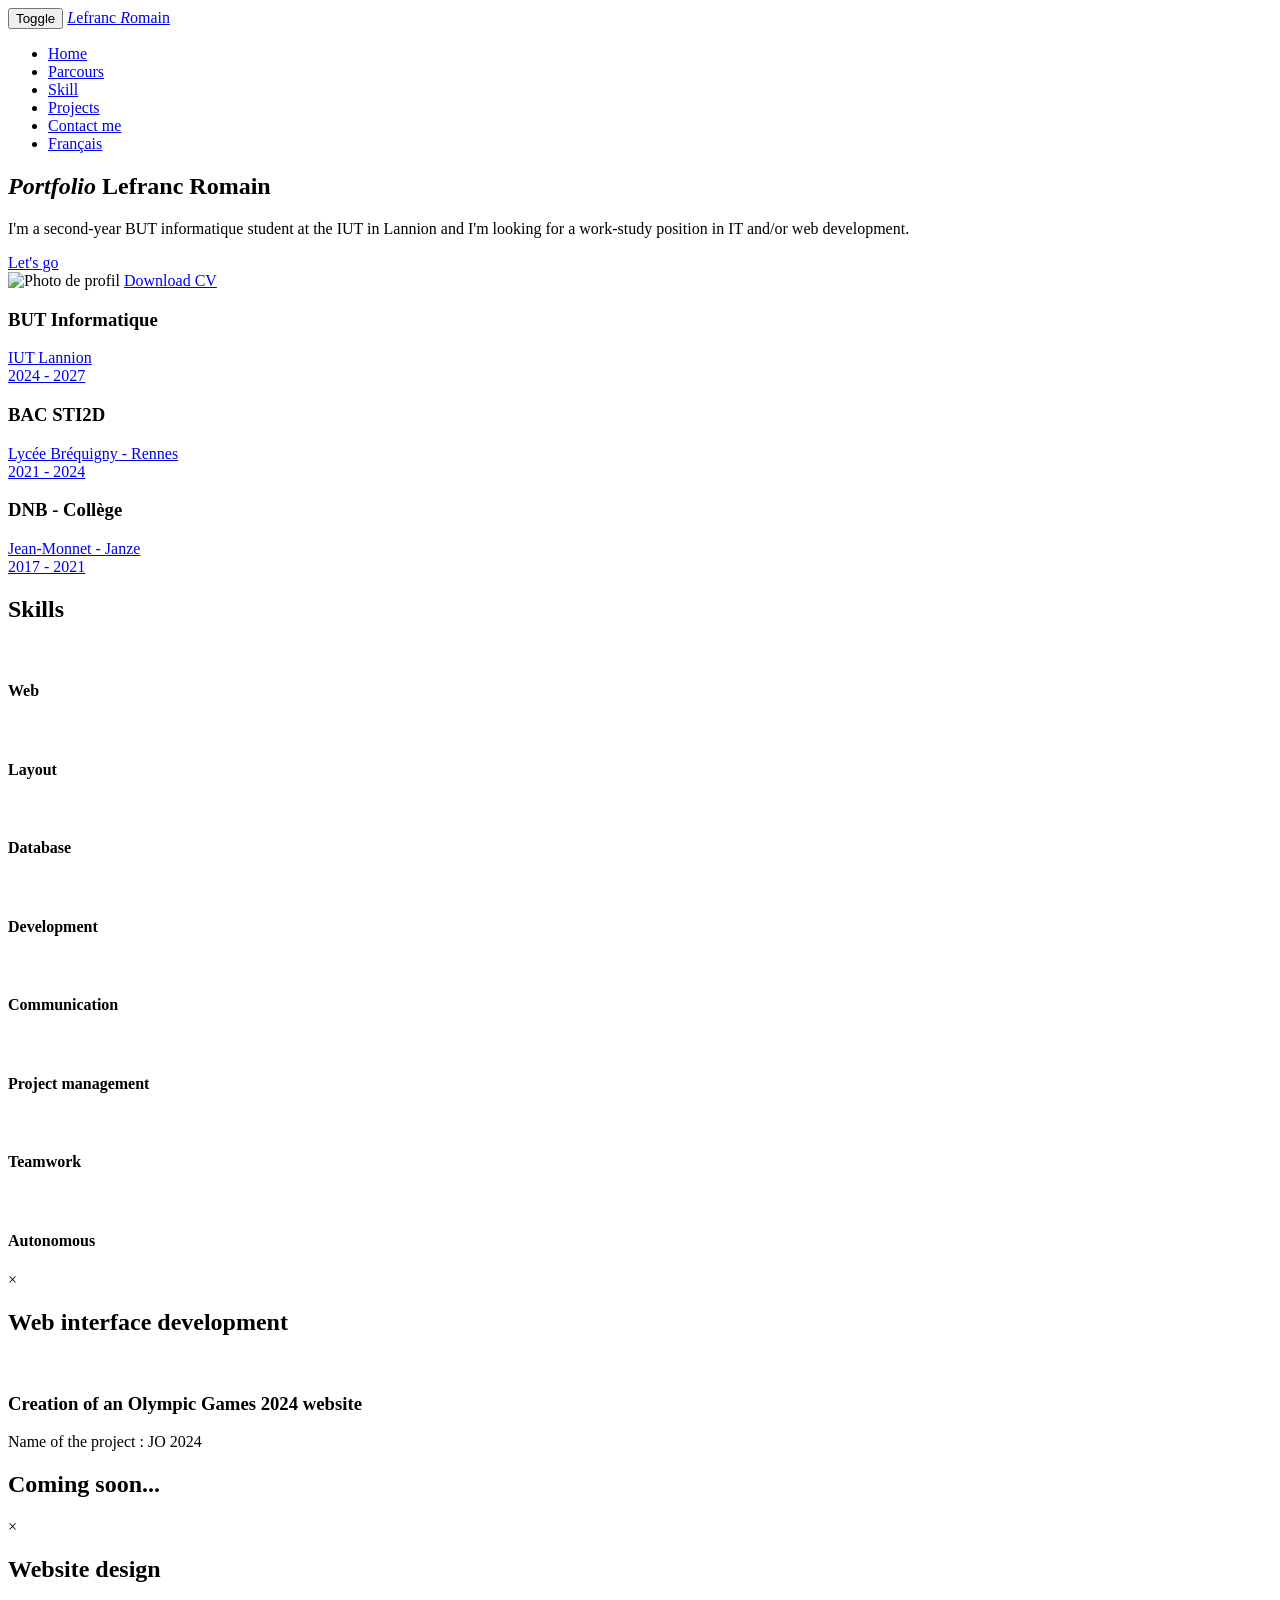
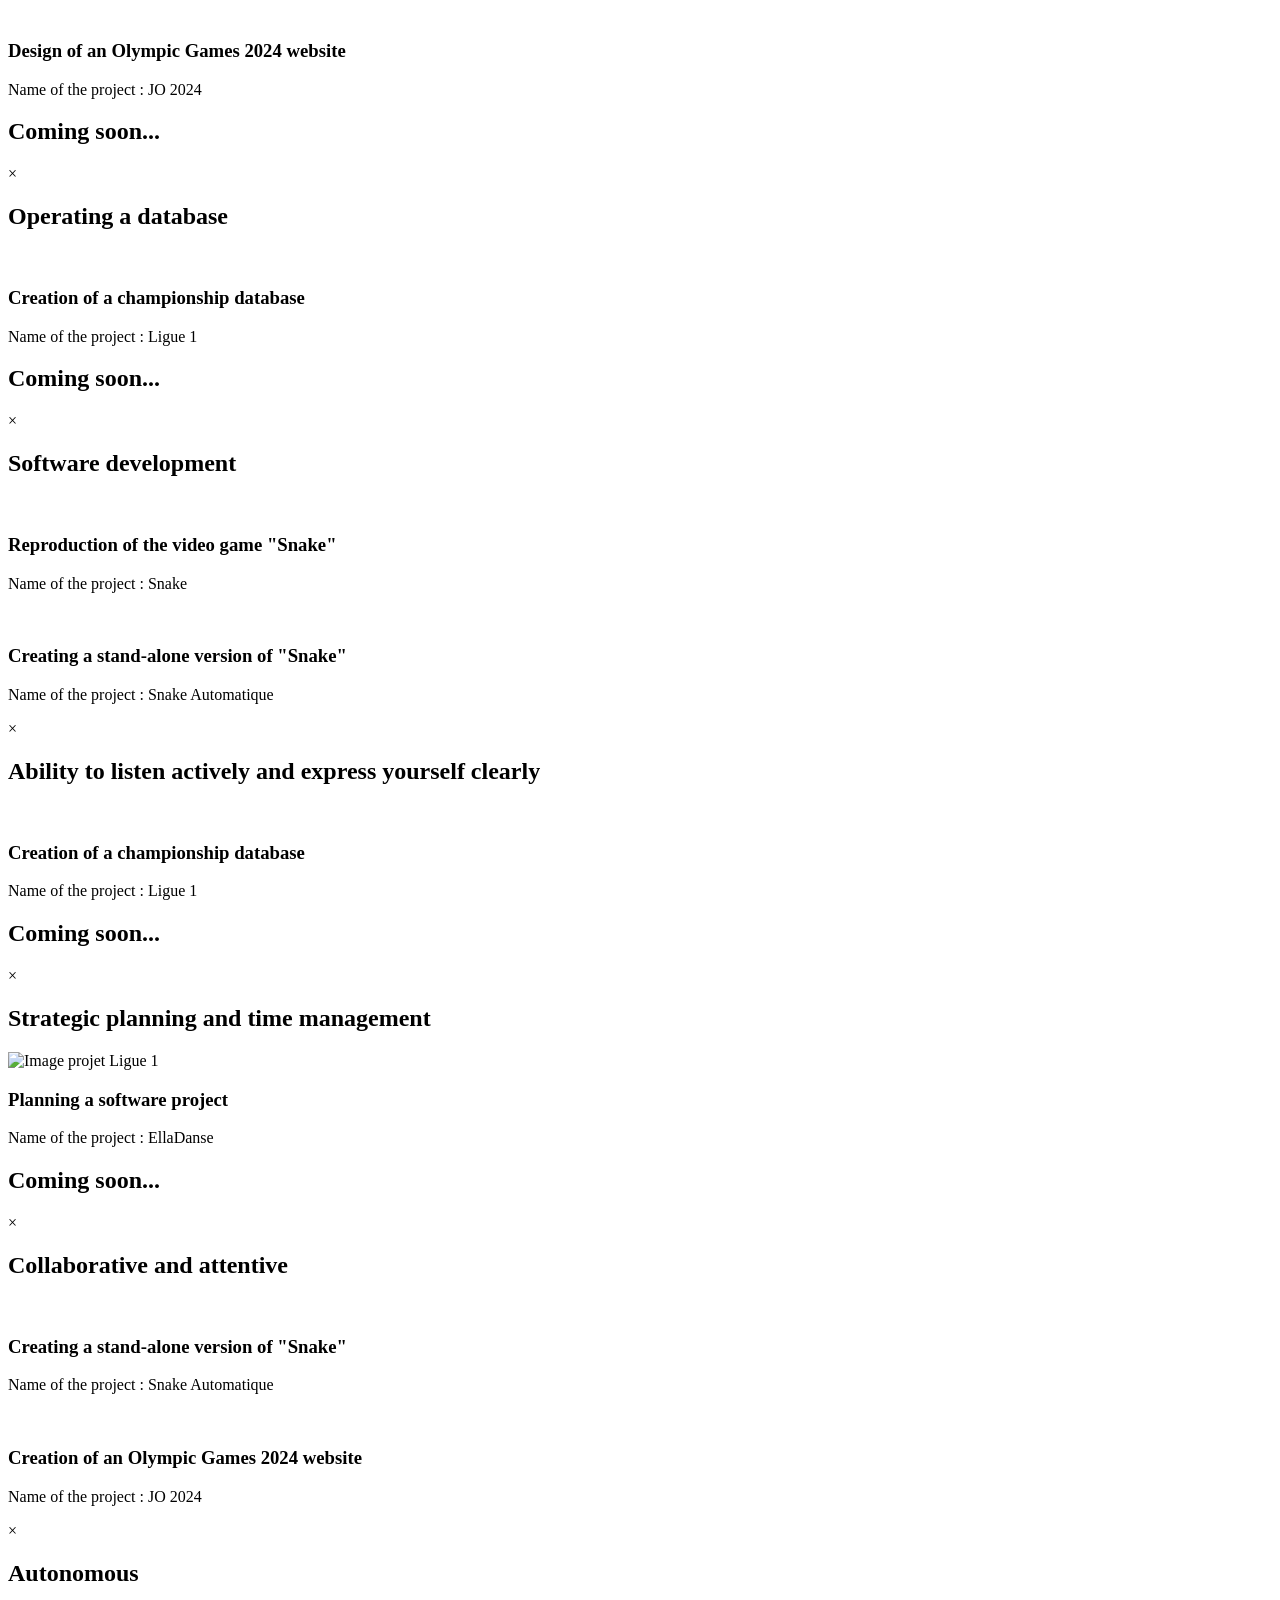
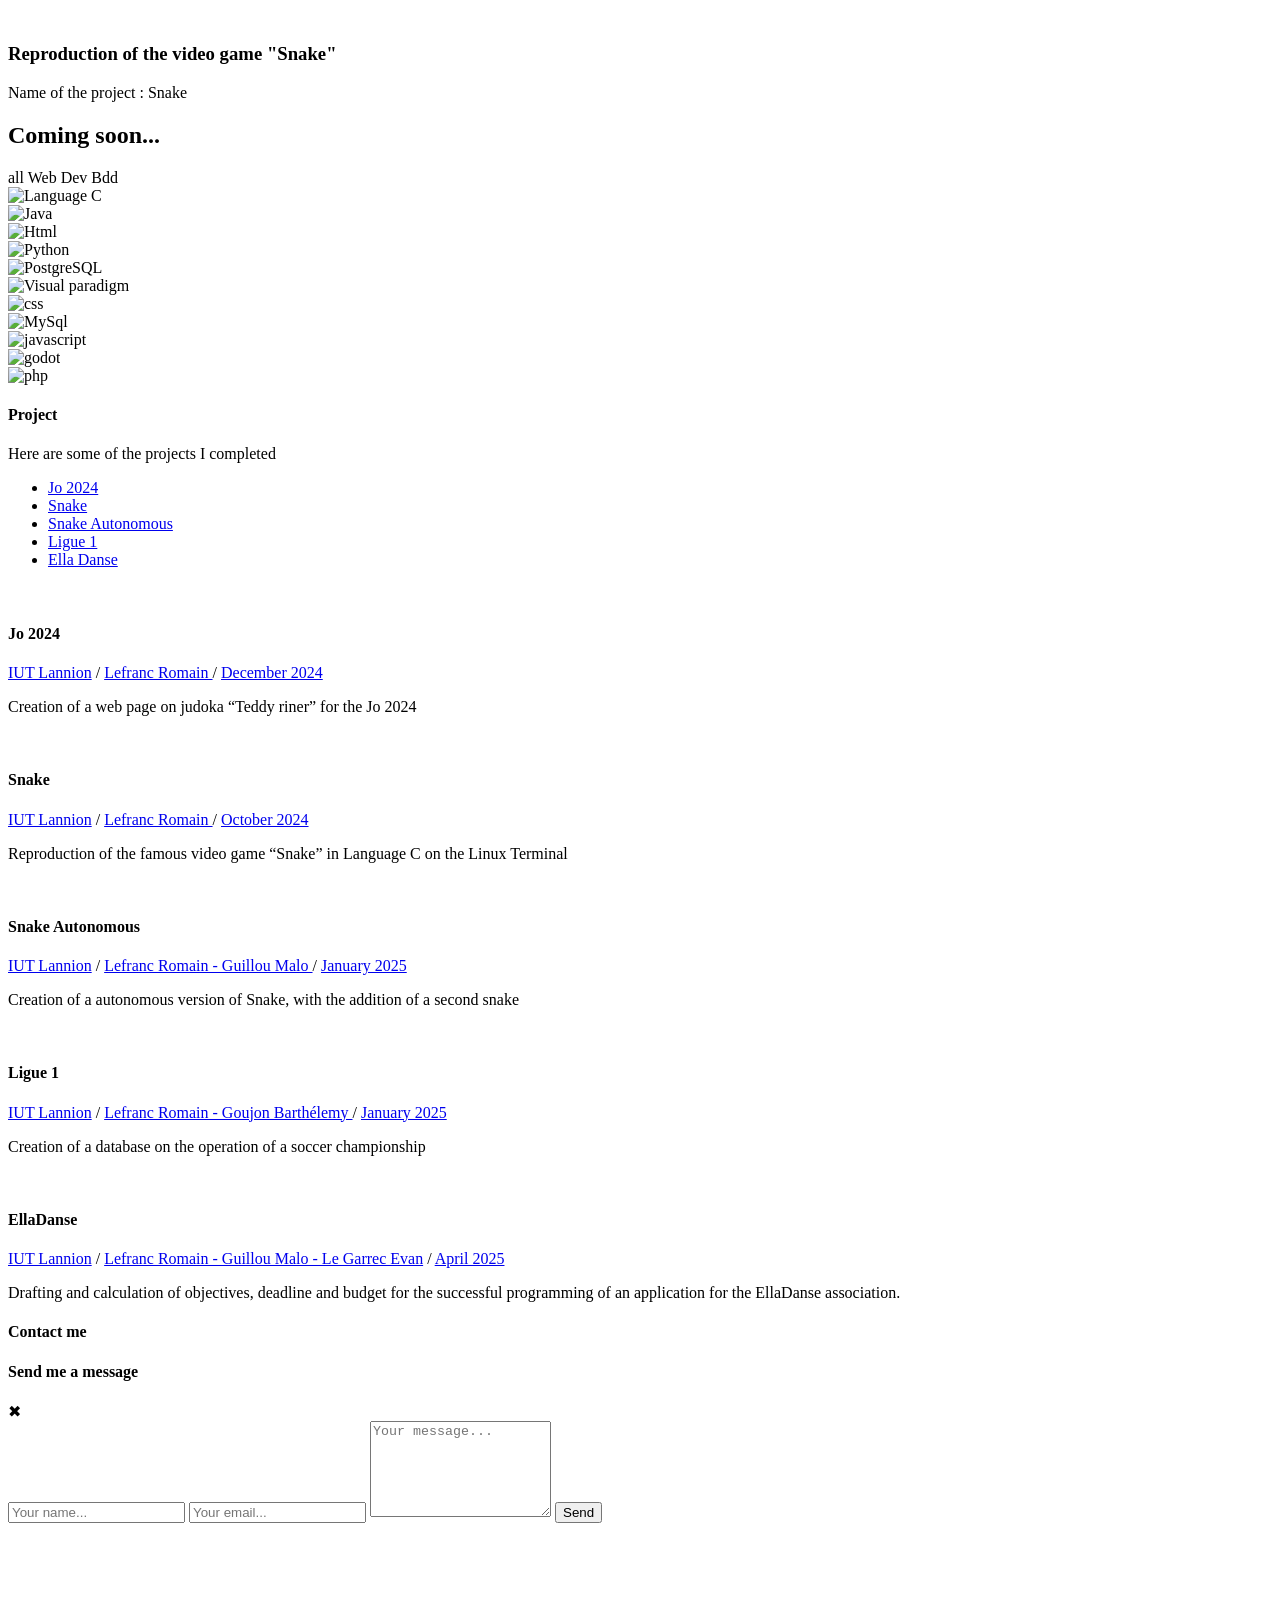
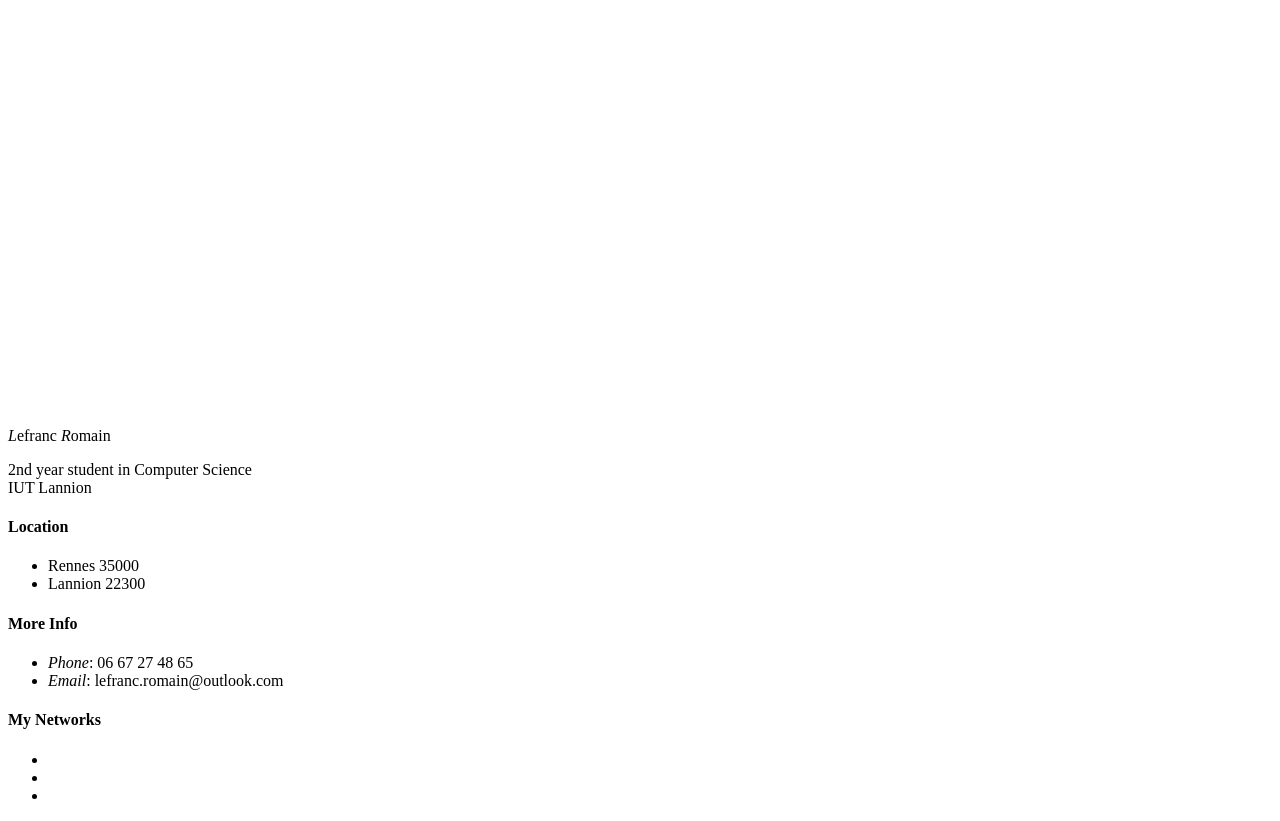
==== index_en.html @ ebb37022 "Add files via upload" ====
<!DOCTYPE html>
<html>
    <head>
        <meta charset="utf-8">
        <meta http-equiv="X-UA-Compatible" content="IE=edge,chrome=1">
        <title>Lefranc Romain</title>
        <meta name="description" content="Portfolio">
        <meta name="viewport" content="width=device-width, initial-scale=1">
        
        <link href="https://fonts.googleapis.com/css?family=Open+Sans:300,400,600,700,800" rel="stylesheet">
        <link href="https://fonts.googleapis.com/css?family=Roboto:100,300,400,500,700,900" rel="stylesheet">
        
        <link rel="apple-touch-icon" href="apple-touch-icon.png">

        <link rel="stylesheet" href="css/bootstrap.min.css">
        <link rel="stylesheet" href="css/bootstrap-theme.min.css">
        <link rel="stylesheet" href="css/fontAwesome.css">
        <link rel="stylesheet" href="css/hero-slider.css">
        <link rel="stylesheet" href="css/owl-carousel.css">
        <link rel="stylesheet" href="css/templatemo-style.css">
        <link rel="stylesheet" href="css/lightbox.css">

        <script src="js/vendor/modernizr-2.8.3-respond-1.4.2.min.js"></script>
    </head>
<body>
    <header>
        <div class="header">
            <div class="container">
                <nav class="navbar navbar-inverse" role="navigation">
                    <div class="navbar-header">
                        <button type="button" id="nav-toggle" class="navbar-toggle" data-toggle="collapse" data-target="#main-nav">
                            <span class="sr-only">Toggle</span>
                            <span class="icon-bar"></span>
                            <span class="icon-bar"></span>
                            <span class="icon-bar"></span>
                        </button>
                        <a href="#" class="navbar-brand scroll-top"><em>L</em>efranc <em>R</em>omain</a>
                    </div>
                    <!--/.navbar-header-->
                    <div id="main-nav" class="collapse navbar-collapse">
                        <ul class="nav navbar-nav">
                            <li><a href="#" class="scroll-top">Home</a></li>
                            <li><a href="#" class="scroll-link" data-id="parcour">Parcours</a></li>
                            <li><a href="#" class="scroll-link" data-id="about">Skill</a></li>
                            <li><a href="#" class="scroll-link" data-id="blog">Projects</a></li>
                            <li><a href="#" class="scroll-link" data-id="contact-us">Contact me</a></li>
                            <li><a href="index.html">Français</a></li>
                        </ul>
                    </div>
                    <!--/.navbar-collapse-->
                </nav>
                <!--/.navbar-->
            </div>
            <!--/.container-->
        </div>
        
    </header>
    <main>
        <div class="parallax-content baner-content" id="home">
            <div class="container">
                <div class="text-content">
                    <h2><em>Portfolio</em><span> Lefranc</span> Romain</h2>
                    <p>I'm a second-year BUT informatique student at the IUT in Lannion and I'm looking for a work-study position in IT and/or web development.</p>
                    <div class="primary-button">
                        <a href="#" class="scroll-link" data-id="parcour">Let's go</a>
                    </div>
                </div>
            </div>
        </div>

        <div class="parallax-content ton-content" id="parcour">
            <div class="container">
                <div class="col-md-4 text-end profile-box">
                    <img src="img/0.jpg" alt="Photo de profil">
                    <a href="/img/CV_2025-10-22_Romain_Lefranc.pdf" class="btn btn-primary mt-2" download>Download CV</a>
                </div>
                <div class="col-md-8">
                    <section class="design-section">
                        <div class="timeline">
                            <div class="timeline-empty">
                            </div>
                            <div class="timeline-middle">
                                <div class="timeline-circle"></div>
                            </div>
                            <div class="timeline-component timeline-content">
                                <h3>BUT Informatique</h3>
                                <a href="https://iut-lannion.univ-rennes.fr/">IUT Lannion <br> 2024 - 2027</a>
                            </div>
                            <div class="timeline-component timeline-content">
                                    <h3>BAC STI2D</h3>
                                    <a href="https://lycee-brequigny.fr/">Lycée Bréquigny - Rennes 
                                    <br> 2021 - 2024</a>
                            </div>
                            <div class="timeline-middle">
                                <div class="timeline-circle"></div>
                            </div>
                            <div class="timeline-empty">
                            </div>

                            <div class="timeline-empty">
                            </div>

                            <div class="timeline-middle">
                                <div class="timeline-circle"></div>
                            </div>
                            <div class=" timeline-component timeline-content">
                                <h3>DNB - Collège</h3>
                                <a href="https://www.collegejeanmonnet-janze.ac-rennes.fr/">Jean-Monnet - Janze 
                                <br> 2017 - 2021</a>
                            </div>
                        </div> 
                    </section>
                </div>
            </div>
        </div>

        <section id="about" class="page-section">
            <div class="container">
                <h1>Skills</h1>
                <div class="row">
                    <div class="col-md-3 col-sm-6 col-xs-12">
                        <div class="service-item">
                            <div class="icon" onclick="openOverlay('comp1')">
                                <img src="/img/web.png" alt="">
                            </div>
                            <h4>Web</h4>
                        </div>
                    </div>
                    <div class="col-md-3 col-sm-6 col-xs-12">
                        <div class="service-item">
                            <div class="icon" onclick="openOverlay('comp2')">
                                <img src="img/model.png" alt="" width="auto" height="60px">
                            </div>
                            <h4>Layout</h4>
                        </div>
                    </div>
                    <div class="col-md-3 col-sm-6 col-xs-12">
                        <div class="service-item">
                            <div class="icon" onclick="openOverlay('comp3')">
                                <img src="img/database.png" alt="" width="auto" height="60px">
                            </div>
                            <h4>Database</h4>
                        </div>
                    </div>
                    <div class="col-md-3 col-sm-6 col-xs-12">
                        <div class="service-item">
                            <div class="icon" onclick="openOverlay('comp4')">
                                <img src="img/coding.png" alt="" width="auto" height="60px">
                            </div>
                            <h4>Development</h4>                       
                        </div>
                    </div>
                    <div class="col-md-3 col-sm-6 col-xs-12">
                        <div class="service-item">
                            <div class="icon" onclick="openOverlay('comp5')">
                                <img src="img/communiations.png" alt="" width="auto" height="60px">
                            </div>
                            <h4>Communication</h4>
                        </div>
                    </div>
                    <div class="col-md-3 col-sm-6 col-xs-12">
                        <div class="service-item">
                            <div class="icon" onclick="openOverlay('comp6')">
                                <img src="img/project-management.png" alt="" width="auto" height="60px">
                            </div>
                            <h4>Project management</h4>
                        </div>
                    </div>
                    <div class="col-md-3 col-sm-6 col-xs-12">
                        <div class="service-item">
                            <div class="icon" onclick="openOverlay('comp7')">
                                <img src="img/teamwork.png" alt="" width="auto" height="60px">
                            </div>
                            <h4>Teamwork</h4>
                        </div>
                    </div>
                    <div class="col-md-3 col-sm-6 col-xs-12">
                        <div class="service-item">
                            <div class="icon" onclick="openOverlay('comp8')">
                                <img src="img/autonomy.png" alt="" width="auto" height="60px">
                            </div>
                            <h4>Autonomous</h4>
                        </div>
                    </div>
                </div>
            </div>

            <!-- Overlay pour la  compétance 1 -->
            <div class="overlay" id="overlay-comp1">
                <div class="overlay-content">
                    <span class="close-btn" onclick="closeOverlay('comp1')">&times;</span>
                    <h2> Web interface development</h2>
                    <div class="comp-cards">
                        <div class="comp-card-projet">
                            <a href="https://Romainlfr.github.io">
                                <img src="img/jo.jpg" class="img_projet" alt="">
                            </a>
                            <div class="projet-content">
                                <h3>Creation of an Olympic Games 2024 website</h3>
                                <p>Name of the project : JO 2024</p>
                            </div>
                        </div>

                        <div class="comp-card-projet">
                            <h2>Coming soon...</h2>
                        </div>
                    </div>
                </div>
            </div>

            <!-- Overlay pour la  compétance 2 -->
            <div class="overlay" id="overlay-comp2">
                <div class="overlay-content">
                    <span class="close-btn" onclick="closeOverlay('comp2')">&times;</span>
                    <h2> Website design</h2>
                    <div class="comp-cards">
                        <div class="comp-card-projet">
                            <a href="https://Romainlfr.github.io">
                                <img src="img/jo.jpg" class="img_projet" alt="">
                            </a>
                            <div class="projet-content">
                                <h3>Design of an Olympic Games 2024 website</h3>
                                <p>Name of the project : JO 2024</p>
                            </div>
                        </div>
                        <div class="comp-card-projet">
                            <h2>Coming soon...</h2>
                        </div>
                    </div>
                </div>
            </div>

            <!-- Overlay pour la  compétance 3 -->
            <div class="overlay" id="overlay-comp3">
                <div class="overlay-content">
                    <span class="close-btn" onclick="closeOverlay('comp3')">&times;</span>
                    <h2> Operating a database</h2>
                    <div class="comp-cards">
                        <div class="comp-card-projet">
                            <a href="https://docs.google.com/document/d/1BQEt5dt-nfdzQMypcBzN3UM1h3aDM76-HFcHTdTfLeo/edit?usp=sharing">
                                <img src="img/Ligue_1.webp" class="img_projet" alt="">
                            </a>
                            <div class="projet-content">
                                <h3>Creation of a championship database</h3>
                                <p>Name of the project : Ligue 1</p>
                            </div>
                        </div>
                        <div class="comp-card-projet">
                            <h2>Coming soon...</h2>
                        </div>
                    </div>
                </div>
            </div>

            <!-- Overlay pour la  compétance 4 -->
            <div class="overlay" id="overlay-comp4">
                <div class="overlay-content">
                    <span class="close-btn" onclick="closeOverlay('comp4')">&times;</span>
                    <h2> Software development</h2>
                    <div class="comp-cards">
                        <div class="comp-card-projet">
                            <a href="https://github.com/Romain-lfr/Snake">
                                <img src="img/Snake.png" class="img_projet" alt="" href="">
                            </a>
                            <div class="projet-content">
                                <h3>Reproduction of the video game "Snake"</h3>
                                <p>Name of the project : Snake</p>
                            </div>
                        </div>
                        <div class="comp-card-projet">
                            <a href="https://github.com/Romain-lfr/Snake-auto">
                                <img src="img/Snake_auto.webp" class="img_projet" alt="" href="">
                            </a>
                            <div class="projet-content">
                                <h3>Creating a stand-alone version of "Snake"</h3>
                                <p>Name of the project : Snake Automatique</p>
                            </div>
                        </div>
                    </div>
                </div>
            </div>

            <!-- Overlay pour la  compétance 5 -->
            <div class="overlay" id="overlay-comp5">
                <div class="overlay-content">
                    <span class="close-btn" onclick="closeOverlay('comp5')">&times;</span>
                    <h2> Ability to listen actively and express yourself clearly</h2>
                    <div class="comp-cards">
                        <div class="comp-card-projet">
                            <a href="https://docs.google.com/document/d/1BQEt5dt-nfdzQMypcBzN3UM1h3aDM76-HFcHTdTfLeo/edit?usp=sharing">
                                <img src="img/Ligue_1.webp" class="img_projet" alt="">
                            </a>
                            <div class="projet-content">
                                <h3>Creation of a championship database</h3>
                                <p>Name of the project : Ligue 1</p>
                            </div>
                        </div>
                        <div class="comp-card-projet">
                            <h2>Coming soon...</h2>
                        </div>
                    </div>
                </div>
            </div>

            <!-- Overlay pour la  compétance 6 -->
            <div class="overlay" id="overlay-comp6">
                <div class="overlay-content">
                    <span class="close-btn" onclick="closeOverlay('comp6')">&times;</span>
                    <h2> Strategic planning and time management</h2>
                    <div class="comp-cards">
                        <div class="comp-card-projet">
                            <a>
                                <img src="./img/danse.png" class="img_projet" alt="Image projet Ligue 1">
                            </a>
                            <div class="projet-content">
                                <h3>Planning a software project</h3>
                                <p>Name of the project : EllaDanse</p>
                            </div>
                        </div>
                        <div class="comp-card-projet">
                            <h2>Coming soon...</h2>
                        </div>
                    </div>
                </div>
            </div>

            <!-- Overlay pour la  compétance 7 -->
            <div class="overlay" id="overlay-comp7">
                <div class="overlay-content">
                    <span class="close-btn" onclick="closeOverlay('comp7')">&times;</span>
                    <h2> Collaborative and attentive</h2>
                    <div class="comp-cards">
                        <div class="comp-card-projet">
                            <a href="https://github.com/Romain-lfr/Snake-auto">
                                <img src="img/Snake_auto.webp" class="img_projet" alt="" href="">
                            </a>
                            <div class="projet-content">
                                <h3>Creating a stand-alone version of "Snake"</h3>
                                <p>Name of the project : Snake Automatique</p>
                            </div>
                        </div>
                        <div class="comp-card-projet">
                            <a href="https://Romainlfr.github.io">
                                <img src="img/jo.jpg" class="img_projet" alt="">
                            </a>
                            <div class="projet-content">
                                <h3>Creation of an Olympic Games 2024 website</h3>
                                <p>Name of the project : JO 2024</p>
                            </div>
                        </div>
                    </div>
                </div>
            </div>

            <!-- Overlay pour la  compétance 8 -->
            <div class="overlay" id="overlay-comp8">
                <div class="overlay-content">
                    <span class="close-btn" onclick="closeOverlay('comp8')">&times;</span>
                    <h2> Autonomous</h2>
                    <div class="comp-cards">
                        <div class="comp-card-projet">
                            <a href="https://github.com/Romain-lfr/Snake">
                                <img src="img/Snake.png" class="img_projet" alt="" href="">
                            </a>
                            <div class="projet-content">
                                <h3>Reproduction of the video game "Snake"</h3>
                                <p>Name of the project : Snake</p>
                            </div>
                        </div>
                        <div class="comp-card-projet">
                            <h2>Coming soon...</h2>
                        </div>
                    </div>
                </div>
            </div>

        </section>

        <section id="about" class="gallery">
            <div class="container">
                <div class="row">
                    <div class="gallery-filter">
                        <span class="filter-item active" data-filter="all">all</span>
                        <span class="filter-item" data-filter="web">Web</span>
                        <span class="filter-item" data-filter="dev">Dev</span>
                        <span class="filter-item" data-filter="bdd">Bdd</span>
                    </div>
                </div>
                <div class="row">
                    <div class="gallery-item dev">
                        <div class="gallery-item-inner">
                            <img src="./img/C.png" alt="Language C">
                        </div>
                    </div>
                    <div class="gallery-item dev">
                        <div class="gallery-item-inner">
                            <img src="./img/Dev.png" alt="Java">
                        </div>
                    </div>
                    <div class="gallery-item web">
                        <div class="gallery-item-inner">
                            <img src="./img/html.png" alt="Html">
                        </div>
                    </div>
                    <div class="gallery-item dev">
                        <div class="gallery-item-inner">
                            <img src="./img/Python.png" alt="Python">
                        </div>
                    </div>
                    <div class="gallery-item bdd">
                        <div class="gallery-item-inner">
                            <img src="./img/PostgreSQL.png" alt="PostgreSQL">
                        </div>
                    </div>
                    <div class="gallery-item bdd">
                        <div class="gallery-item-inner">
                            <img src="./img/VisualParadigm.png" alt="Visual paradigm">
                        </div>
                    </div>
                    <div class="gallery-item web">
                        <div class="gallery-item-inner">
                            <img src="./img/css.png" alt="css">
                        </div>
                    </div>
                    <div class="gallery-item bdd">
                        <div class="gallery-item-inner">
                            <img src="./img/Bdd.png" alt="MySql">
                        </div>
                    </div>
                    <div class="gallery-item web">
                        <div class="gallery-item-inner">
                            <img src="./img/JavaScript.png" alt="javascript">
                        </div>
                    </div>
                    <div class="gallery-item dev">
                        <div class="gallery-item-inner">
                            <img src="./img/godot.png" alt="godot">
                        </div>
                    </div>
                    <div class="gallery-item web">
                        <div class="gallery-item-inner">
                            <img src="./img/Php.png" alt="php">
                        </div>
                    </div>
                </div>
            </div>
        </section>

        <div class="tabs-content" id="blog">
            <div class="container">
                <div class="row">
                    <div class="wrapper">
                        <div class="col-md-4">
                            <div class="section-heading">
                                <h4>Project</h4>
                                <div class="line-dec"></div>
                                <p>Here are some of the projects I completed</p>
                                <ul class="tabs clearfix" data-tabgroup="first-tab-group">
                                    <li><a href="#tab1" class="active">Jo 2024</a></li>
                                    <li><a href="#tab2">Snake</a></li>
                                    <li><a href="#tab3">Snake Autonomous</a></li>
                                    <li><a href="#tab4">Ligue 1</a></li>
                                    <li><a href="#tab5">Ella Danse</a></li>
                                </ul>
                            </div>
                        </div>
                        <div class="col-md-8">
                            <section id="first-tab-group" class="tabgroup">
                                <div id="tab1">
                                    <a href="https://Romainlfr.github.io">
                                        <img src="img/jo.jpg" alt="">
                                    </a>
                                    <div class="text-content">
                                        <h4>Jo 2024</h4>
                                        <span><a href="#">IUT Lannion</a> / <a href="#"> Lefranc Romain </a> / <a href="#"> December 2024 </a></span>
                                        <p>Creation of a web page on judoka “Teddy riner” for the Jo 2024</p>
                                    </div>
                                </div>
                                <div id="tab2">
                                    <a href="https://github.com/Romain-lfr/Snake">
                                        <img src="img/Snake.png" alt="" href="">
                                    </a>
                                    <div class="text-content">
                                        <h4>Snake</h4>
                                        <span><a href="#">IUT Lannion</a> / <a href="#"> Lefranc Romain </a> / <a href="#"> October 2024 </a></span>
                                        <p>Reproduction of the famous video game “Snake” in Language C on the Linux Terminal</p>
                                    </div>
                                </div>
                                <div id="tab3">
                                    <a href="https://github.com/Romain-lfr/Snake-auto">
                                        <img src="img/Snake_auto.webp" alt="" href="">
                                    </a>
                                    <div class="text-content">
                                        <h4>Snake Autonomous</h4>
                                        <span><a href="#">IUT Lannion</a> / <a href="#">Lefranc Romain - Guillou Malo </a> / <a href="#"> January 2025 </a></span>
                                        <p>Creation of a autonomous version of Snake, with the addition of a second snake</p>
                                    </div>
                                </div>
                                <div id="tab4">
                                    <a href="https://docs.google.com/document/d/1BQEt5dt-nfdzQMypcBzN3UM1h3aDM76-HFcHTdTfLeo/edit?usp=sharing">
                                        <img src="img/Ligue_1.webp" alt="">
                                    </a>
                                    <div class="text-content">
                                        <h4>Ligue 1</h4>
                                        <span><a href="#">IUT Lannion</a> / <a href="#">Lefranc Romain - Goujon Barthélemy </a> / <a href="#"> January 2025 </a></span>
                                        <p>Creation of a database on the operation of a soccer championship</p>
                                    </div>
                                </div>
                                <div id="tab5">
                                    <img src="img/danse.png" alt="">
                                    <div class="text-content">
                                        <h4>EllaDanse</h4>
                                        <span><a href="#">IUT Lannion</a> / <a href="#">Lefranc Romain - Guillou Malo - Le Garrec Evan</a> / <a href="#"> April 2025 </a></span>
                                        <p>Drafting and calculation of objectives, deadline and budget for the successful programming of an application for the EllaDanse association.</p>
                                    </div>
                                </div>
                                <!--
                                <div id="tab5">
                                    <img src="img/Ligue_1.webp" alt="">
                                    <div class="text-content">
                                        <h4>Ligue 1</h4>
                                        <span><a href="#">IUT Lannion</a> / <a href="#">Lefranc Romain </a> / <a href="#"> Janvier 2025 </a></span>
                                        <p>Réalisation d'une base données sur le fonctionement d'un Championnat de Foot</p>
                                    </div>
                                </div>
                            -->
                            </section>
                        </div>
                    </div>
                    <!--
                    <div class="interet">
                        <div class="tabulation present" data-target="centre1"><a>Sport</a></div>
                        <div class="tabulation" data-target="centre2"><a>Music</a></div>
                        <div class="tabulation" data-target="centre3"><a>Other</a></div>
                    </div>

                    <div id="centre1" class="centre present">
                        <div class="photo">
                            <img src="./img/bad.jpg" alt="Badminton">
                            <div class="photo-title">Badminton</div>
                        </div>
                        <div class="photo">
                            <img src="./img/foot.jpg" alt="Football">
                            <div class="photo-title">Football</div>
                        </div>
                        <div class="photo">
                            <img src="./img/volley.jpg" alt="volley">
                            <div class="photo-title">Volley</div>
                        </div>
                    </div>

                    <div id="centre2" class="centre">
                        <div class="photo">
                            <img src="./img/tsew_the_kid.jpg" alt="tsew the kid">
                            <div class="photo-title">Tsew the kid</div>
                        </div>
                        <div class="photo">
                            <img src="./img/linkin_park.jpg" alt="Linkin Park">
                            <div class="photo-title">Linkin Park</div>
                        </div>
                        <div class="photo">
                            <img src="./img/luther.jpg" alt="Luther">
                            <div class="photo-title">Luther</div>
                        </div>
                    </div>

                    <div id="centre3" class="centre">
                        <div class="photo">
                            <img src="./img/dune.jpg" alt="Film">
                            <div class="photo-title">Film</div>
                        </div>
                        <div class="photo">
                            <img src="./img/jeux.jpg" alt="Video game">
                            <div class="photo-title">Video game</div>
                        </div>
                        <div class="photo">
                            <img src="./img/mixologie.jpg" alt="mixology">
                            <div class="photo-title">Mixology</div>
                        </div>
                    </div>
                -->
                </div>
            </div>
        </div>

        <div id="contact-us">
            <div class="container">
                <div class="section-heading">
                    <h4>Contact me</h4>
                    <div class="pop-button">
                        <h4>Send me a message</h4>
                    </div>
                </div>
        
                <div class="pop">
                    <span>✖</span>
                    <form id="contact" action="https://formspree.io/f/movepgbn" method="POST">
                        <input name="name" type="text" placeholder="Your name..." required>
                        <input name="email" type="email" placeholder="Your email..." required>
                        <textarea name="message" rows="6" placeholder="Your message..." required></textarea>
                        <button type="submit" class="btn">Send</button>
                    </form>
                </div>
            </div>
        </div>
        
        <div id="map">
            <iframe src="https://www.google.com/maps/embed?pb=!1m18!1m12!1m3!1d2630.2347615919416!2d-3.4543869236654805!3d48.75831297131876!2m3!1f0!2f0!3f0!3m2!1i1024!2i768!4f13.1!3m3!1m2!1s0x48122c034b5275af%3A0x355e62516b08c22f!2sIUT%20de%20Lannion%20-%20Universit%C3%A9%20de%20Rennes!5e0!3m2!1sen!2sfr!4v1746541838369!5m2!1sen!2sfr" width="100%" height="500" frameborder="0" style="border:0" allowfullscreen></iframe>
        </div>
    </main>

    <footer>
        <div class="container">
            <div class="row">
                <div class="col-md-4 col-sm-12">
                    <div class="logo">
                        <a class="logo-ft scroll-top"><em>L</em>efranc <em>R</em>omain</a>
                        <p>2nd year student in Computer Science
                       <br>IUT Lannion</p>
                    </div>
                </div>
                <div class="col-md-3 col-sm-12">
                    <div class="location">
                        <h4>Location</h4>
                        <ul>
                            <li>Rennes 35000</li>
                            <li>Lannion 22300</li>
                        </ul>
                    </div>
                </div>
                <div class="col-md-3 col-sm-12">
                    <div class="contact-info">
                        <h4>More Info</h4>
                        <ul>
                            <li><em>Phone</em>: 06 67 27 48 65</li>
                            <li><em>Email</em>: lefranc.romain@outlook.com</li>
                        </ul>
                    </div>
                </div>
                <div class="col-md-2 col-sm-15">
                    <div class="connect-us">
                        <h4>My Networks</h4>
                        <ul>
                            <li><a href="https://www.linkedin.com/in/romain-lefranc-723712354/"><i class="fa fa-linkedin"></i></a></li>
                            <li><a href="https://github.com/Romain-lfr"><i class="fa fa-github"></i></a></li>
                            <li><a href="http://https://romain-lfr.github.io"><i class="fa fa-dribbble"></i></a></li>
                        </ul>
                    </div>
                </div>
            </div>
        </div>
    </footer>

    <script src="https://ajax.googleapis.com/ajax/libs/jquery/1.11.2/jquery.min.js"></script>
    <script>window.jQuery || document.write('<script src="js/vendor/jquery-1.11.2.min.js"><\/script>')</script>

    <script src="js/vendor/bootstrap.min.js"></script>

    <script src="js/plugins.js"></script>
    <script src="js/main.js"></script>
    <script src="js/mail.js"></script>


    <script src="http://ajax.googleapis.com/ajax/libs/jquery/1.10.2/jquery.min.js" type="text/javascript"></script>
    <script type="text/javascript">

    $(document).ready(function() {
        // navigation click actions 
        $('.scroll-link').on('click', function(event){
            event.preventDefault();
            var sectionID = $(this).attr("data-id");
            scrollToID('#' + sectionID, 750);
        });
        // scroll to top action
        $('.scroll-top').on('click', function(event) {
            event.preventDefault();
            $('html, body').animate({scrollTop:0}, 'slow');         
        });
        // mobile nav toggle
        $('#nav-toggle').on('click', function (event) {
            event.preventDefault();
            $('#main-nav').toggleClass("open");
        });
    });
    // scroll function
    function scrollToID(id, speed){
        var offSet = 50;
        var targetOffset = $(id).offset().top - offSet;
        var mainNav = $('#main-nav');
        $('html,body').animate({scrollTop:targetOffset}, speed);
        if (mainNav.hasClass("open")) {
            mainNav.css("height", "1px").removeClass("in").addClass("collapse");
            mainNav.removeClass("open");
        }
    }
    if (typeof console === "undefined") {
        console = {
            log: function() { }
        };
    }

window.addEventListener("scroll", function () {
            let scrollValue = window.scrollY;

                document.querySelectorAll(".ink").forEach((stain, index) => {
                    let directionX = (index % 2 === 0 ? 1 : -1);
                    let directionY = (index % 3 === 0 ? -1 : 1);
                    let speed = (index + 1) * 0.5;

                    let moveX = scrollValue * 0.1 * directionX * speed;
                    let moveY = scrollValue * 0.15 * directionY * speed;

                    stain.style.transform = `translate(${moveX}px, ${moveY}px)`;
                });
            });

            window.addEventListener("scroll", function () {
                const header = document.querySelector("header");
                
                if (window.scrollY > 50) {
                    header.classList.add("scrolled");
                } else {
                    header.classList.remove("scrolled");
                }
            });


            function toggleRessource(card) {
                card.classList.toggle('expanded');
            }


            function openOverlay(id) {
                document.getElementById(`overlay-${id}`).style.display = 'flex';
            }

            function closeOverlay(id) {
                document.getElementById(`overlay-${id}`).style.display = 'none';
            }




            /*animation*/

            document.addEventListener("DOMContentLoaded", () => {
                const faders = document.querySelectorAll('.fade-in-section');

                const appearOptions = {
                    threshold: 0.1,
                    rootMargin: "0px 0px -50px 0px"
                };

                const appearOnScroll = new IntersectionObserver(function(entries, observer) {
                    entries.forEach(entry => {
                        if (!entry.isIntersecting) return;
                        entry.target.classList.add("is-visible");
                        observer.unobserve(entry.target);
                    });
                }, appearOptions);

                faders.forEach(fader => {
                    appearOnScroll.observe(fader);
                });
            });

            /* Centre d'interet */
            const tabs = document.querySelectorAll('.tabulation');
                const galleries = document.querySelectorAll('.centre');

                tabs.forEach(tab => {
                tab.addEventListener('click', () => {
                    tabs.forEach(t => t.classList.remove('present'));
                    tab.classList.add('present');

                    // Afficher la bonne galerie
                    const target = tab.getAttribute('data-target');
                    galleries.forEach(gallery => {
                    gallery.classList.remove('present');
                    if (gallery.id === target) {
                        gallery.classList.add('present');
                    }
                    });
                });
            });
    </script>
</body>

</html>
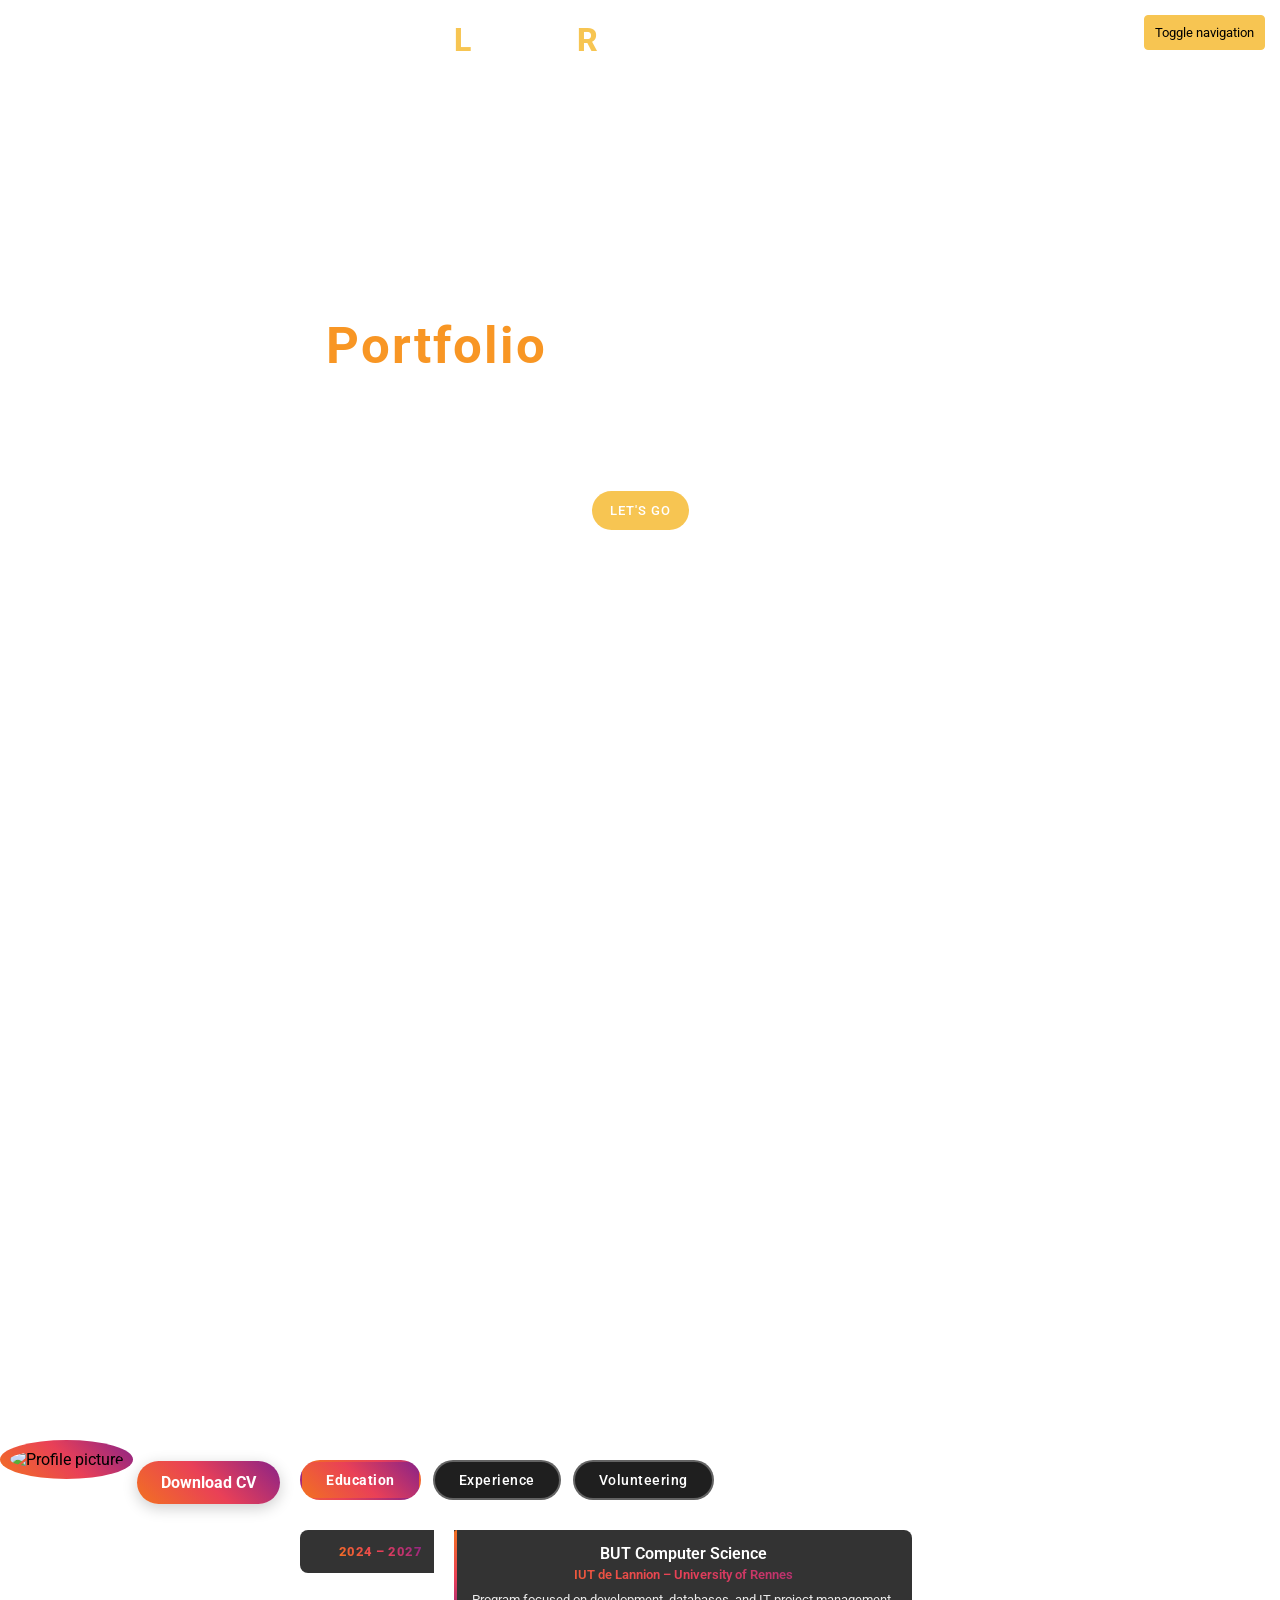
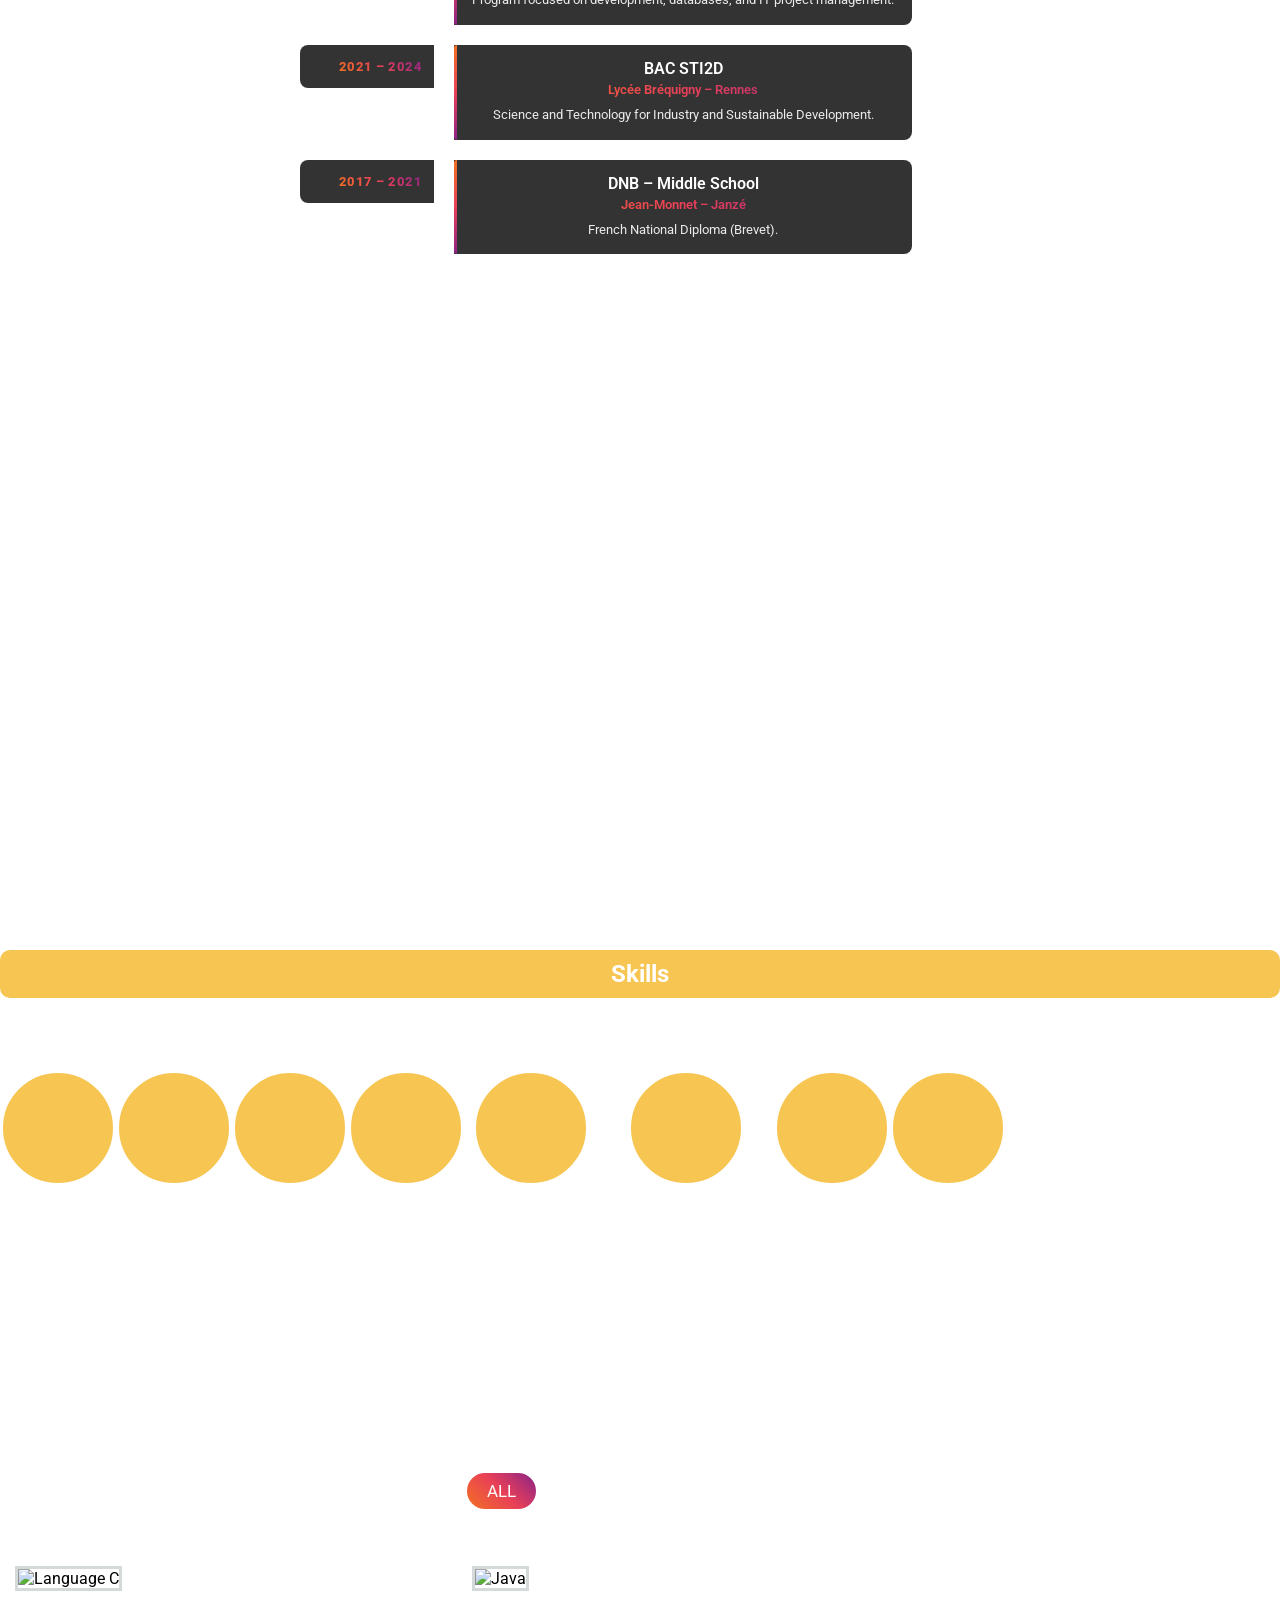
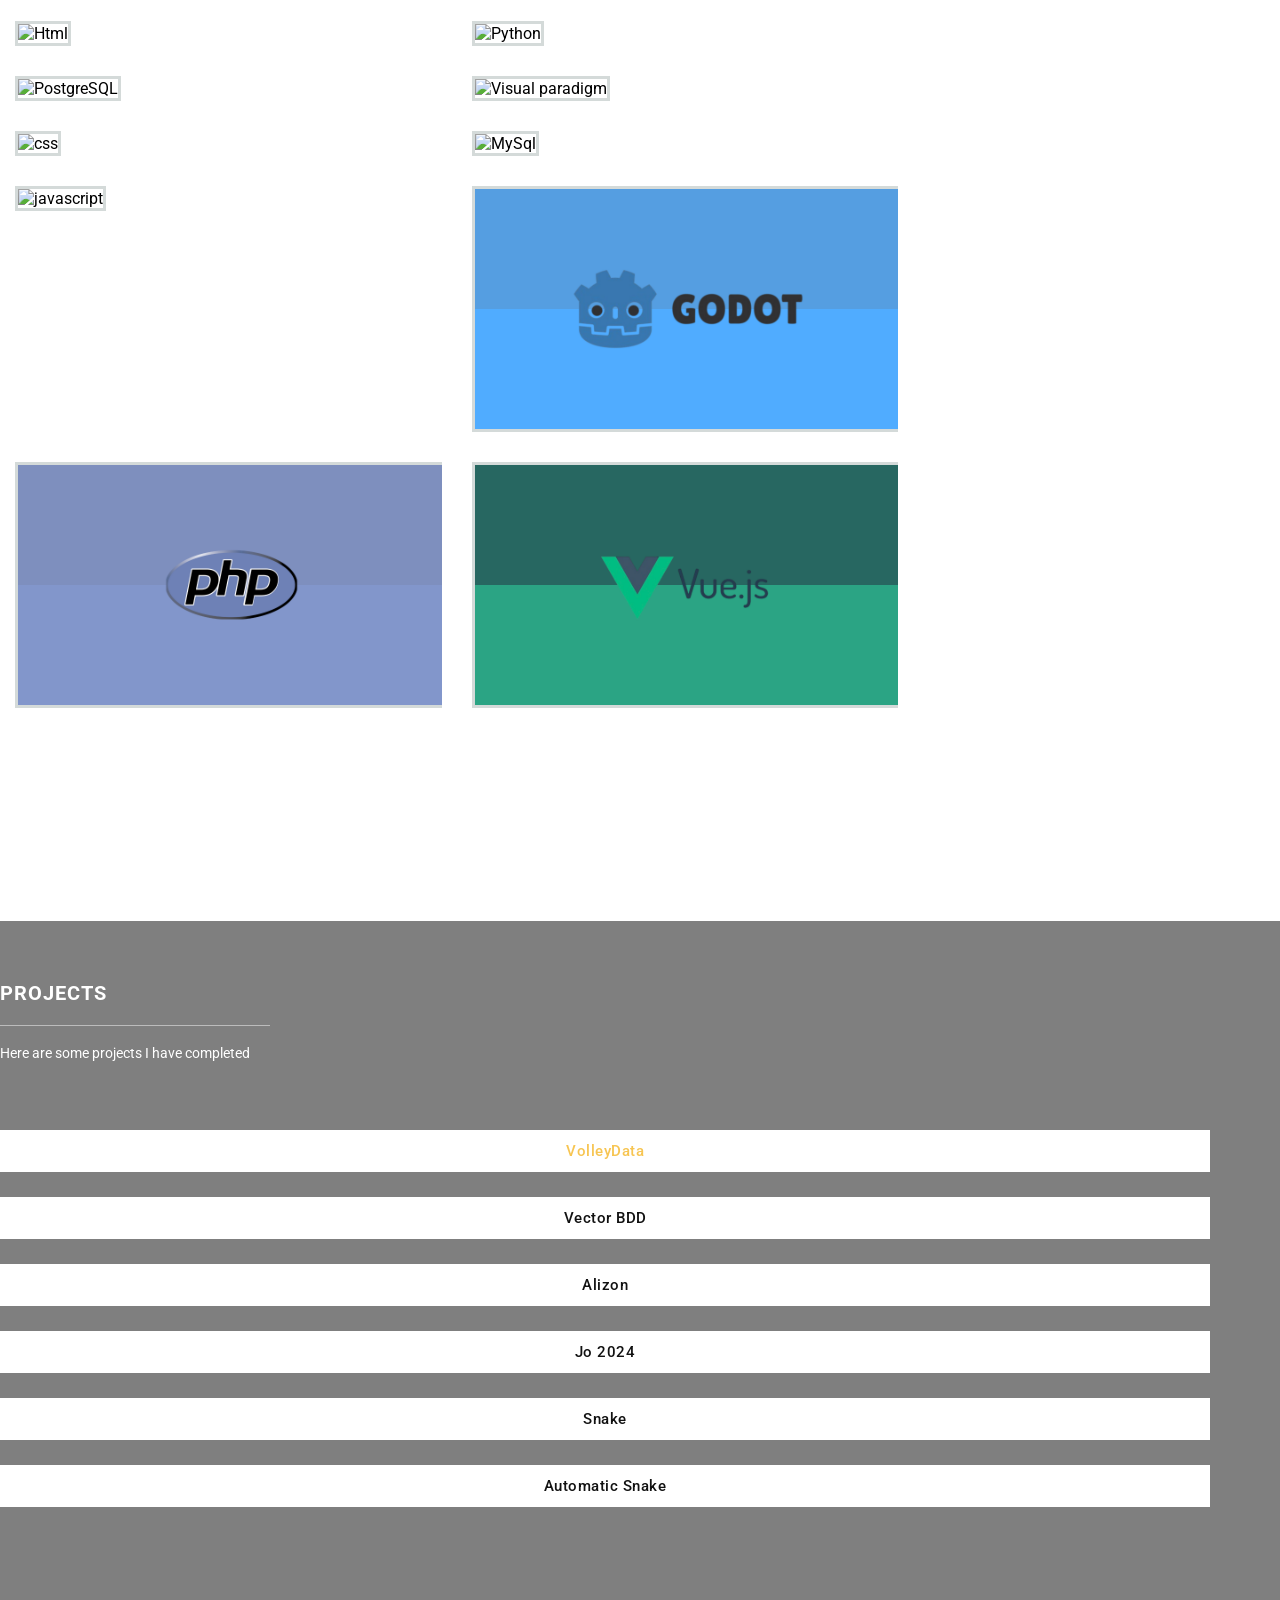
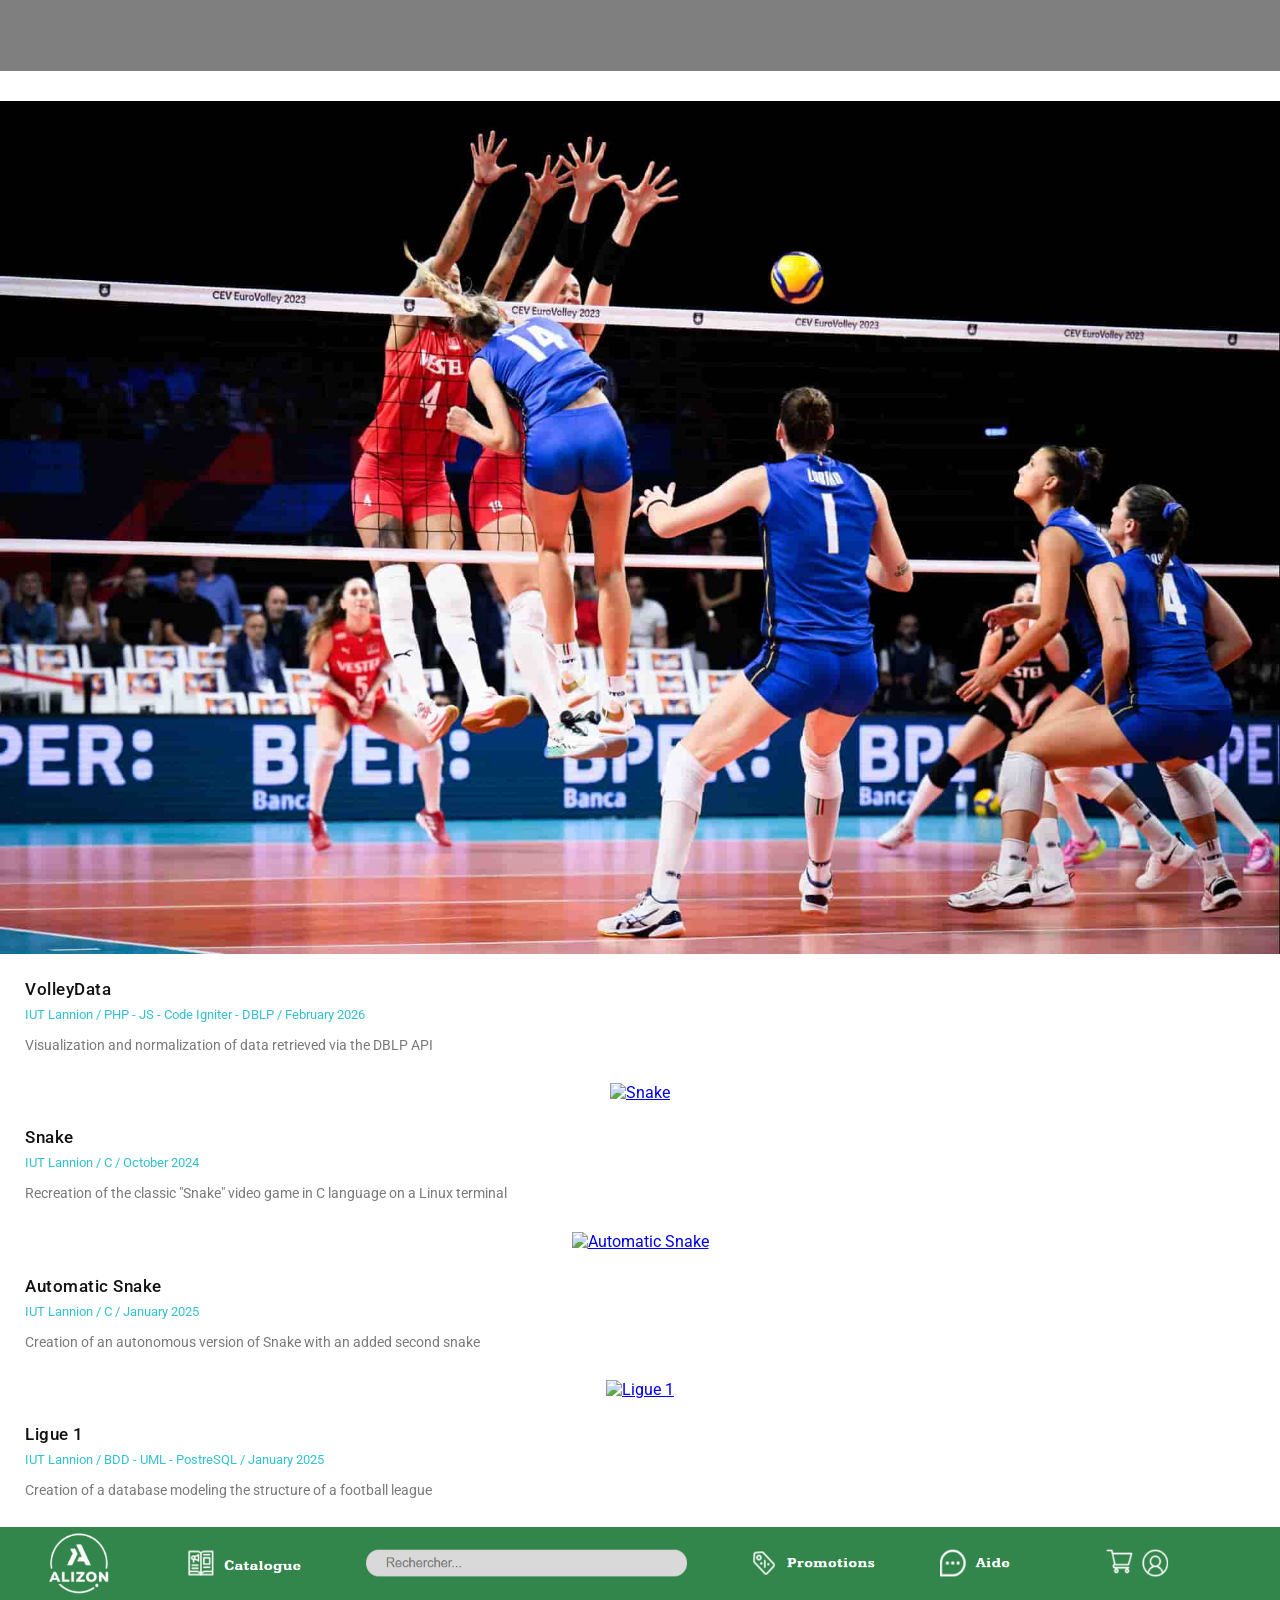
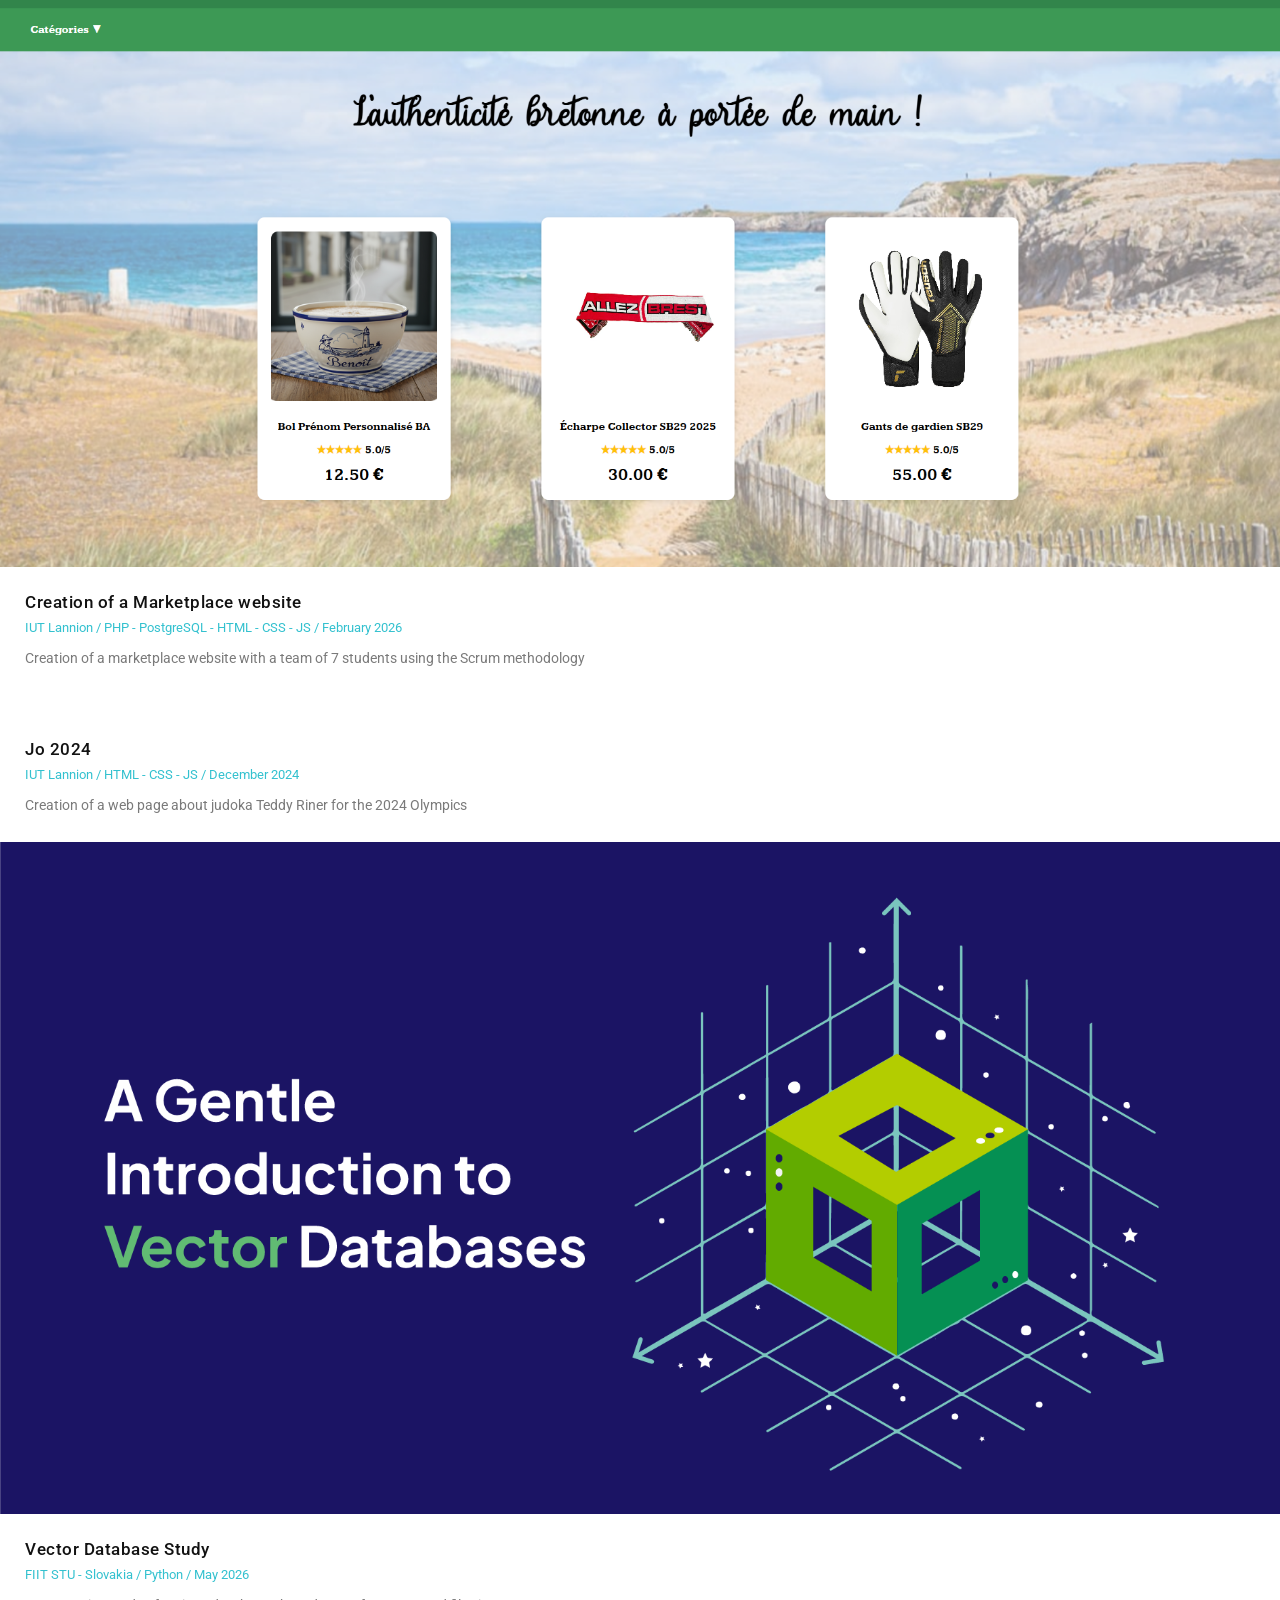
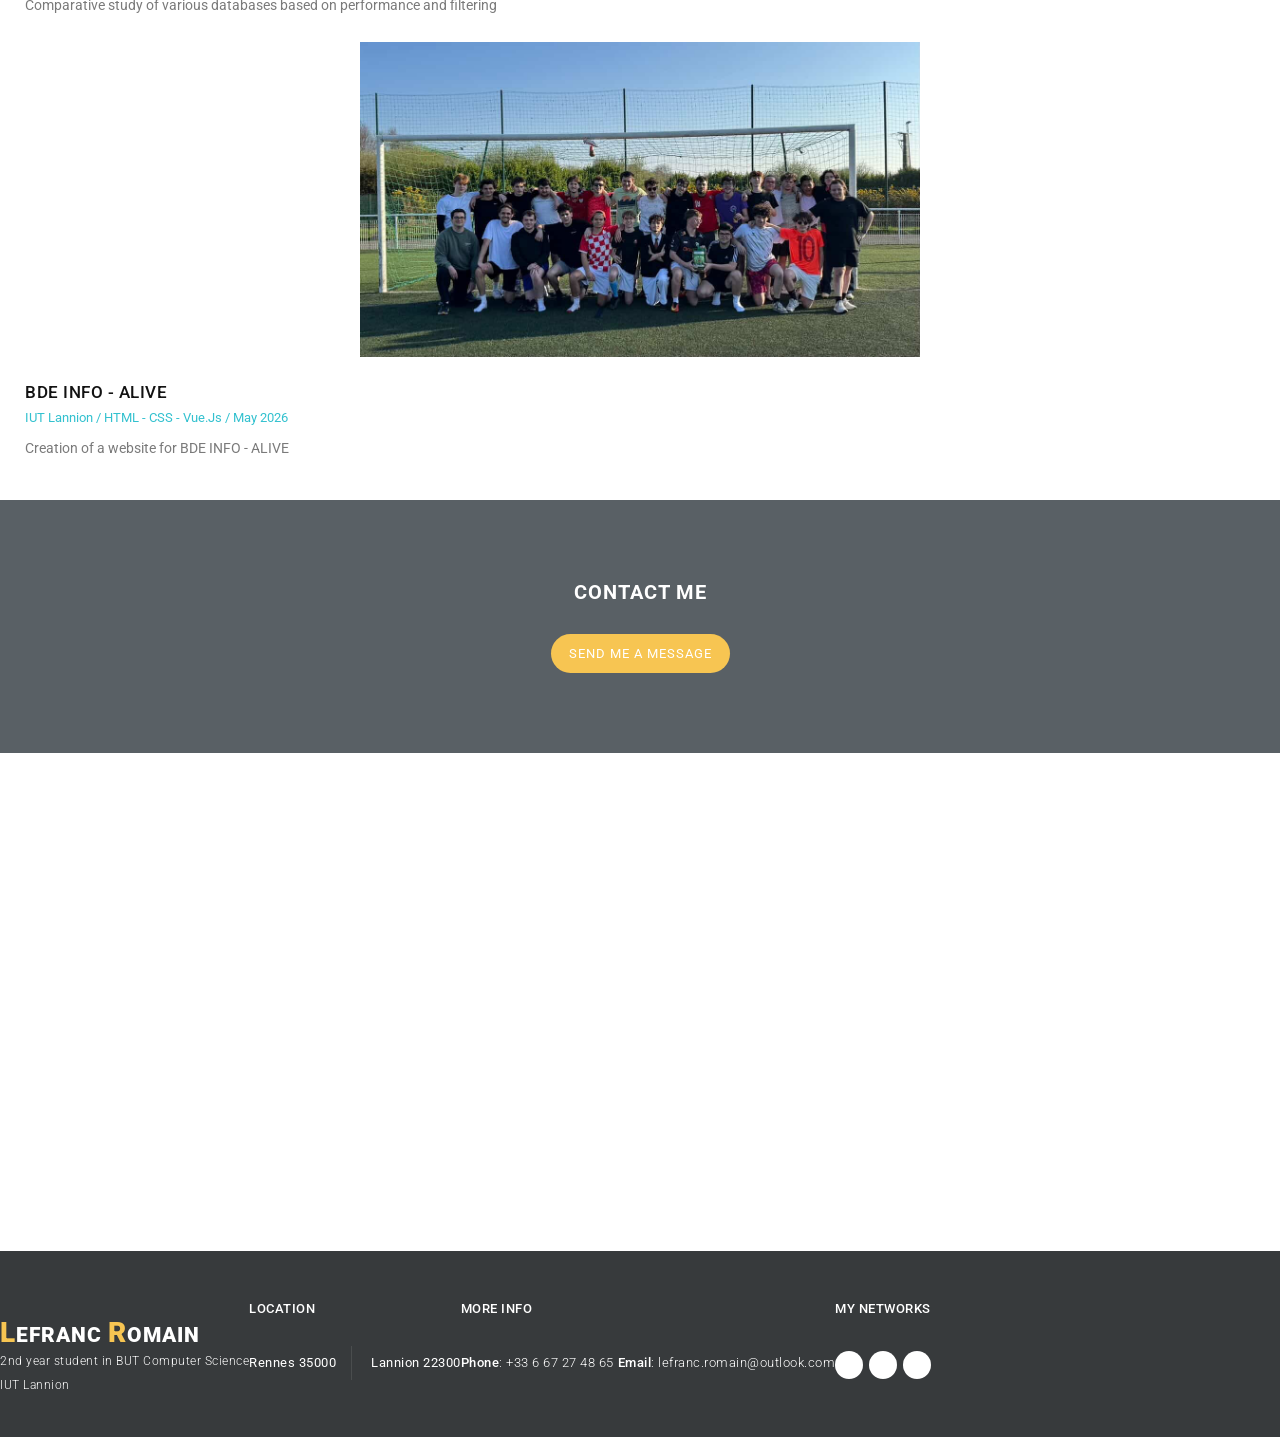
==== commit b3a1448f: "fix english" ====
--- a/index_en.html
+++ b/index_en.html
@@ -22,684 +22,805 @@
 
         <script src="js/vendor/modernizr-2.8.3-respond-1.4.2.min.js"></script>
     </head>
-<body>
-    <header>
-        <div class="header">
-            <div class="container">
-                <nav class="navbar navbar-inverse" role="navigation">
-                    <div class="navbar-header">
-                        <button type="button" id="nav-toggle" class="navbar-toggle" data-toggle="collapse" data-target="#main-nav">
-                            <span class="sr-only">Toggle</span>
-                            <span class="icon-bar"></span>
-                            <span class="icon-bar"></span>
-                            <span class="icon-bar"></span>
-                        </button>
-                        <a href="#" class="navbar-brand scroll-top"><em>L</em>efranc <em>R</em>omain</a>
-                    </div>
-                    <!--/.navbar-header-->
-                    <div id="main-nav" class="collapse navbar-collapse">
-                        <ul class="nav navbar-nav">
-                            <li><a href="#" class="scroll-top">Home</a></li>
-                            <li><a href="#" class="scroll-link" data-id="parcour">Parcours</a></li>
-                            <li><a href="#" class="scroll-link" data-id="about">Skill</a></li>
-                            <li><a href="#" class="scroll-link" data-id="blog">Projects</a></li>
-                            <li><a href="#" class="scroll-link" data-id="contact-us">Contact me</a></li>
-                            <li><a href="index.html">Français</a></li>
-                        </ul>
-                    </div>
-                    <!--/.navbar-collapse-->
-                </nav>
-                <!--/.navbar-->
+    <body>
+        <header>
+            <div class="header">
+                <div class="container">
+                    <nav class="navbar navbar-inverse" role="navigation">
+                        <div class="navbar-header">
+                            <button type="button" id="nav-toggle" class="navbar-toggle" data-toggle="collapse" data-target="#main-nav">
+                                <span class="sr-only">Toggle navigation</span>
+                                <span class="icon-bar"></span>
+                                <span class="icon-bar"></span>
+                                <span class="icon-bar"></span>
+                            </button>
+                            <a href="#" class="navbar-brand scroll-top"><em>L</em>efranc <em>R</em>omain</a>
+                        </div>
+                        <!--/.navbar-header-->
+                        <div id="main-nav" class="collapse navbar-collapse">
+                            <ul class="nav navbar-nav">
+                                <li><a href="#" class="scroll-top">Home</a></li>
+                                <li><a href="#" class="scroll-link" data-id="parcour">Background</a></li>
+                                <li><a href="#" class="scroll-link" data-id="about">Skills</a></li>
+                                <li><a href="#" class="scroll-link" data-id="blog">Projects</a></li>
+                                <li><a href="#" class="scroll-link" data-id="contact-us">Contact me</a></li>
+                                <li><a href="index_en.html">English</a></li>
+                            </ul>
+                        </div>
+                        <!--/.navbar-collapse-->
+                    </nav>
+                    <!--/.navbar-->
+                </div>
+                <!--/.container-->
             </div>
-            <!--/.container-->
-        </div>
-        
-    </header>
-    <main>
-        <div class="parallax-content baner-content" id="home">
-            <div class="container">
-                <div class="text-content">
-                    <h2><em>Portfolio</em><span> Lefranc</span> Romain</h2>
-                    <p>I'm a second-year BUT informatique student at the IUT in Lannion and I'm looking for a work-study position in IT and/or web development.</p>
-                    <div class="primary-button">
-                        <a href="#" class="scroll-link" data-id="parcour">Let's go</a>
+            
+        </header>
+        <main>
+
+            <div class="parallax-content baner-content" id="home">
+                <div class="container">
+                    <div class="text-content">
+                        <h2><em>Portfolio</em><span> Lefranc</span> Romain</h2>
+                        <p>Second-year student in the BUT Computer Science program at IUT de Lannion, I am looking for a work-study placement in data exploitation and/or web development.</p>
+                        <div class="primary-button">
+                            <a href="#" class="scroll-link" data-id="parcour">Let's go</a>
+                        </div>
                     </div>
                 </div>
             </div>
-        </div>
-
-        <div class="parallax-content ton-content" id="parcour">
-            <div class="container">
-                <div class="col-md-4 text-end profile-box">
-                    <img src="img/0.jpg" alt="Photo de profil">
-                    <a href="/img/CV_2025-10-22_Romain_Lefranc.pdf" class="btn btn-primary mt-2" download>Download CV</a>
-                </div>
-                <div class="col-md-8">
-                    <section class="design-section">
-                        <div class="timeline">
-                            <div class="timeline-empty">
-                            </div>
-                            <div class="timeline-middle">
-                                <div class="timeline-circle"></div>
-                            </div>
-                            <div class="timeline-component timeline-content">
-                                <h3>BUT Informatique</h3>
-                                <a href="https://iut-lannion.univ-rennes.fr/">IUT Lannion <br> 2024 - 2027</a>
-                            </div>
-                            <div class="timeline-component timeline-content">
-                                    <h3>BAC STI2D</h3>
-                                    <a href="https://lycee-brequigny.fr/">Lycée Bréquigny - Rennes 
-                                    <br> 2021 - 2024</a>
-                            </div>
-                            <div class="timeline-middle">
-                                <div class="timeline-circle"></div>
-                            </div>
-                            <div class="timeline-empty">
-                            </div>
-
-                            <div class="timeline-empty">
-                            </div>
-
-                            <div class="timeline-middle">
-                                <div class="timeline-circle"></div>
-                            </div>
-                            <div class=" timeline-component timeline-content">
-                                <h3>DNB - Collège</h3>
-                                <a href="https://www.collegejeanmonnet-janze.ac-rennes.fr/">Jean-Monnet - Janze 
-                                <br> 2017 - 2021</a>
-                            </div>
-                        </div> 
-                    </section>
+
+            <div class="parallax-content ton-content" id="parcour">
+                <div class="container">
+                    <div class="col-md-4 text-end profile-box">
+                        <img src="img/0.jpg" alt="Profile picture">
+                        <a href="/img/CV_Lefranc_Romain.pdf" class="btn btn-primary mt-2" download>Download CV</a>
+                    </div>
+                    <div class="col-md-8">
+                        <div class="parcours-tabs">
+                            <div class="parcours-tabs-btns">
+                                <button class="parcours-btn active" onclick="switchParcours('formation', this)">
+                                    <span>
+                                    </span> Education
+                                </button>
+                                <button class="parcours-btn" onclick="switchParcours('experience', this)">
+                                    <span></span> Experience
+                                </button>
+                                <button class="parcours-btn" onclick="switchParcours('benevolat', this)">
+                                    <span></span> Volunteering
+                                </button>
+                            </div>
+
+                            <!-- EDUCATION -->
+                            <div id="parcours-formation" class="parcours-content active">
+                                <div class="parcours-card">
+                                    <div class="parcours-card-year"><span>2024 – 2027</span></div>
+                                    <div class="parcours-card-body">
+                                        <h3>BUT Computer Science</h3>
+                                        <a href="https://iut-lannion.univ-rennes.fr/" target="_blank">IUT de Lannion – University of Rennes</a>
+                                        <p>Program focused on development, databases, and IT project management.</p>
+                                    </div>
+                                </div>
+                                <div class="parcours-card">
+                                    <div class="parcours-card-year"><span>2021 – 2024</span></div>
+                                    <div class="parcours-card-body">
+                                        <h3>BAC STI2D</h3>
+                                        <a href="https://lycee-brequigny.fr/" target="_blank">Lycée Bréquigny – Rennes</a>
+                                        <p>Science and Technology for Industry and Sustainable Development.</p>
+                                    </div>
+                                </div>
+                                <div class="parcours-card">
+                                    <div class="parcours-card-year"><span>2017 – 2021</span></div>
+                                    <div class="parcours-card-body">
+                                        <h3>DNB – Middle School</h3>
+                                        <a href="https://www.collegejeanmonnet-janze.ac-rennes.fr/" target="_blank">Jean-Monnet – Janzé</a>
+                                        <p>French National Diploma (Brevet).</p>
+                                    </div>
+                                </div>
+                            </div>
+
+                            <!-- EXPERIENCE -->
+                            <div id="parcours-experience" class="parcours-content">
+                                <div class="parcours-card">
+                                    <div class="parcours-card-year"><span>Apr. – Jun. 2026</span></div>
+                                    <div class="parcours-card-body">
+                                        <h3>Internship – Vector Databases</h3>
+                                        <a href="#" target="_blank">FIIT STU Slovakia – Bratislava</a>
+                                        <ul>
+                                            <li>Extraction, chunking, and vectorization of PDF contracts to make them queryable.</li>
+                                            <li>Comparative study of various vector databases based on performance and filtering.</li>
+                                        </ul>
+                                    </div>
+                                </div>
+                                <div class="parcours-card">
+                                    <div class="parcours-card-year"><span>Jul. – Aug. 2025</span></div>
+                                    <div class="parcours-card-body">
+                                        <h3>Bike Rental</h3>
+                                        <a href="https://www.veloodelaforet.fr/" target="_blank">Véloo de la Forêt - Les Sables-d'Olonne</a>
+                                        <ul>
+                                            <li>Customer relations and advice.</li>
+                                            <li>Cash register management.</li>
+                                        </ul>
+                                    </div>
+                                </div>
+                                <div class="parcours-card">
+                                    <div class="parcours-card-year"><span>Jul. – Aug. 2025</span></div>
+                                    <div class="parcours-card-body">
+                                        <h3>Dishwasher | Starter & Dessert Prep</h3>
+                                        <a href="https://fr.restaurantguru.com/la-gargote-Olonne-sur-Mer">Restaurant La Fleur de Sel - Les Sables-d'Olonne</a>
+                                        <ul>
+                                            <li>Teamwork in a restaurant environment.</li>
+                                            <li>Preparation of starters and desserts.</li>
+                                        </ul>
+                                    </div>
+                                </div>
+                            </div>
+
+                            <!-- VOLUNTEERING -->
+                            <div id="parcours-benevolat" class="parcours-content">
+                                <div class="parcours-card">
+                                    <div class="parcours-card-year"><span>Dec 2025 - Present</span></div>
+                                    <div class="parcours-card-body">
+                                        <h3>Vice-President / Treasurer – Inter-Asso</h3>
+                                        <a href="https://inter-asso.fr/" target="_blank">Inter-Asso - IUT Lannion</a>
+                                        <ul>
+                                            <li>Coordination of IUT student associations</li>
+                                            <li>Financial management of the association and Lannion events</li>
+                                        </ul>
+                                    </div>
+                                </div>
+                                <div class="parcours-card">
+                                    <div class="parcours-card-year"><span>Sept 2025 - Present</span></div>
+                                    <div class="parcours-card-body">
+                                        <h3>Vice-President – BDE INFO</h3>
+                                        <a href="https://alive.inter-asso.fr/">Alive - IUT Lannion</a>
+                                        <ul>
+                                            <li>Coordination of BDE INFO events</li>
+                                            <li>Administrative and logistical management</li>
+                                        </ul>
+                                    </div>
+                                </div>
+                                <div class="parcours-card">
+                                    <div class="parcours-card-year"><span>Sept 2025 - Present</span></div>
+                                    <div class="parcours-card-body">
+                                        <h3>Treasurer – BPM</h3>
+                                        <a href="https://www.gralon.net/mairies-france/cotes-d-armor/association-beat-per-minute-bpm-lannion_W223000719.htm">BPM - IUT Lannion</a>
+                                        <ul>
+                                            <li>Financial management of the association</li>
+                                            <li>Music equipment rental</li>
+                                        </ul>
+                                    </div>
+                                </div>
+                                <div class="parcours-card">
+                                    <div class="parcours-card-year"><span>Jun 2025 - Present</span></div>
+                                    <div class="parcours-card-body">
+                                        <h3>Red Cross – Social Work</h3>
+                                        <a href="https://www.croix-rouge.fr/unite-locale-de-rennes">Red Cross - Rennes</a>
+                                        <ul>
+                                            <li>Food distribution to people in need</li>
+                                            <li>Donation collection for solidarity events</li>
+                                        </ul>
+                                    </div>
+                                </div>
+                            </div>
+                        </div>
+                    </div>
                 </div>
             </div>
-        </div>
-
-        <section id="about" class="page-section">
-            <div class="container">
-                <h1>Skills</h1>
-                <div class="row">
-                    <div class="col-md-3 col-sm-6 col-xs-12">
-                        <div class="service-item">
-                            <div class="icon" onclick="openOverlay('comp1')">
-                                <img src="/img/web.png" alt="">
-                            </div>
-                            <h4>Web</h4>
-                        </div>
-                    </div>
-                    <div class="col-md-3 col-sm-6 col-xs-12">
-                        <div class="service-item">
-                            <div class="icon" onclick="openOverlay('comp2')">
-                                <img src="img/model.png" alt="" width="auto" height="60px">
-                            </div>
-                            <h4>Layout</h4>
-                        </div>
-                    </div>
-                    <div class="col-md-3 col-sm-6 col-xs-12">
-                        <div class="service-item">
-                            <div class="icon" onclick="openOverlay('comp3')">
-                                <img src="img/database.png" alt="" width="auto" height="60px">
-                            </div>
-                            <h4>Database</h4>
-                        </div>
-                    </div>
-                    <div class="col-md-3 col-sm-6 col-xs-12">
-                        <div class="service-item">
-                            <div class="icon" onclick="openOverlay('comp4')">
-                                <img src="img/coding.png" alt="" width="auto" height="60px">
-                            </div>
-                            <h4>Development</h4>                       
-                        </div>
-                    </div>
-                    <div class="col-md-3 col-sm-6 col-xs-12">
-                        <div class="service-item">
-                            <div class="icon" onclick="openOverlay('comp5')">
-                                <img src="img/communiations.png" alt="" width="auto" height="60px">
-                            </div>
-                            <h4>Communication</h4>
-                        </div>
-                    </div>
-                    <div class="col-md-3 col-sm-6 col-xs-12">
-                        <div class="service-item">
-                            <div class="icon" onclick="openOverlay('comp6')">
-                                <img src="img/project-management.png" alt="" width="auto" height="60px">
-                            </div>
-                            <h4>Project management</h4>
-                        </div>
-                    </div>
-                    <div class="col-md-3 col-sm-6 col-xs-12">
-                        <div class="service-item">
-                            <div class="icon" onclick="openOverlay('comp7')">
-                                <img src="img/teamwork.png" alt="" width="auto" height="60px">
-                            </div>
-                            <h4>Teamwork</h4>
-                        </div>
-                    </div>
-                    <div class="col-md-3 col-sm-6 col-xs-12">
-                        <div class="service-item">
-                            <div class="icon" onclick="openOverlay('comp8')">
-                                <img src="img/autonomy.png" alt="" width="auto" height="60px">
-                            </div>
-                            <h4>Autonomous</h4>
-                        </div>
+
+            <section id="about" class="page-section">
+                <div class="container">
+                    <h1>Skills</h1>
+                    <div class="row">
+                        <div class="col-md-3 col-sm-6 col-xs-12">
+                            <div class="service-item">
+                                <div class="icon" onclick="openOverlay('comp1')">
+                                    <img src="/img/web.png" alt="">
+                                </div>
+                                <h4>Web</h4>
+                            </div>
+                        </div>
+                        <div class="col-md-3 col-sm-6 col-xs-12">
+                            <div class="service-item">
+                                <div class="icon" onclick="openOverlay('comp2')">
+                                    <img src="img/model.png" alt="" width="auto" height="60px">
+                                </div>
+                                <h4>Wireframing</h4>
+                            </div>
+                        </div>
+                        <div class="col-md-3 col-sm-6 col-xs-12" >
+                            <div class="service-item">
+                                <div class="icon" onclick="openOverlay('comp3')">
+                                    <img src="img/database.png" alt="" width="auto" height="60px">
+                                </div>
+                                <h4>Databases</h4>
+                            </div>
+                        </div>
+                        <div class="col-md-3 col-sm-6 col-xs-12">
+                            <div class="service-item">
+                                <div class="icon" onclick="openOverlay('comp4')">
+                                    <img src="img/coding.png" alt="" width="auto" height="60px">
+                                </div>
+                                <h4>Development</h4>                       
+                            </div>
+                        </div>
+                        <div class="col-md-3 col-sm-6 col-xs-12">
+                            <div class="service-item">
+                                <div class="icon" onclick="openOverlay('comp5')">
+                                    <img src="img/communiations.png" alt="" width="auto" height="60px">
+                                </div>
+                                <h4>Communication</h4>
+                            </div>
+                        </div>
+                        <div class="col-md-3 col-sm-6 col-xs-12">
+                            <div class="service-item">
+                                <div class="icon" onclick="openOverlay('comp6')">
+                                    <img src="img/project-management.png" alt="" width="auto" height="60px">
+                                </div>
+                                <h4>Project Management</h4>
+                            </div>
+                        </div>
+                        <div class="col-md-3 col-sm-6 col-xs-12">
+                            <div class="service-item">
+                                <div class="icon" onclick="openOverlay('comp7')">
+                                    <img src="img/teamwork.png" alt="" width="auto" height="60px">
+                                </div>
+                                <h4>Teamwork</h4>
+                            </div>
+                        </div>
+                        <div class="col-md-3 col-sm-6 col-xs-12">
+                            <div class="service-item">
+                                <div class="icon" onclick="openOverlay('comp8')">
+                                    <img src="img/autonomy.png" alt="" width="auto" height="60px">
+                                </div>
+                                <h4>Self-Starter</h4>
+                            </div>
+                        </div>
+                    </div>
+                </div>
+                    <!-- Overlay for skill 1 -->
+                <div class="overlay" id="overlay-comp1">
+                    <div class="overlay-content">
+                        <span class="close-btn" onclick="closeOverlay('comp1')">&times;</span>
+                        <h2>Web Interface Development</h2>
+                        <div class="comp-cards">
+                            <div class="comp-card-projet">
+                                <a href="https://Romainlfr.github.io">
+                                    <img src="img/jo.jpg" class="img_projet" alt="">
+                                </a>
+                                <div class="projet-content">
+                                    <h3>Creation of a website about the 2024 Olympics</h3>
+                                    <p>Project name: JO 2024</p>
+                                </div>
+                            </div>
+
+                            <div class="comp-card-projet">
+                                <h2>Coming soon...</h2>
+                            </div>
+                        </div>
+                    </div>
+                </div>
+
+                <!-- Overlay for skill 2 -->
+                <div class="overlay" id="overlay-comp2">
+                    <div class="overlay-content">
+                        <span class="close-btn" onclick="closeOverlay('comp2')">&times;</span>
+                        <h2>Website Wireframing</h2>
+                        <div class="comp-cards">
+                            <div class="comp-card-projet">
+                                <a href="https://Romainlfr.github.io">
+                                    <img src="img/jo.jpg" class="img_projet" alt="">
+                                </a>
+                                <div class="projet-content">
+                                    <h3>Creation of a website about the 2024 Olympics</h3>
+                                    <p>Project name: JO 2024</p>
+                                </div>
+                            </div>
+                            <div class="comp-card-projet">
+                                <h2>Coming soon...</h2>t 
+                            </div>
+                        </div>
+                    </div>
+                </div>
+
+                <!-- Overlay for skill 3 -->
+                <div class="overlay" id="overlay-comp3">
+                    <div class="overlay-content">
+                        <span class="close-btn" onclick="closeOverlay('comp3')">&times;</span>
+                        <h2>Database Management</h2>
+                        <div class="comp-cards">
+                            <div class="comp-card-projet">
+                                <a href="https://docs.google.com/document/d/1BQEt5dt-nfdzQMypcBzN3UM1h3aDM76-HFcHTdTfLeo/edit?usp=sharing">
+                                    <img src="img/Ligue_1.webp" class="img_projet" alt="">
+                                </a>
+                                <div class="projet-content">
+                                    <h3>Creation of a database for a Football League</h3>
+                                    <p>Project name: Ligue 1</p>
+                                </div>
+                            </div>
+                            <div class="comp-card-projet">
+                                <h2>Coming soon...</h2>
+                            </div>
+                        </div>
+                    </div>
+                </div>
+
+                <!-- Overlay for skill 4 -->
+                <div class="overlay" id="overlay-comp4">
+                    <div class="overlay-content">
+                        <span class="close-btn" onclick="closeOverlay('comp4')">&times;</span>
+                        <h2>Software Development</h2>
+                        <div class="comp-cards">
+                            <div class="comp-card-projet">
+                                <a href="https://github.com/Romain-lfr/Snake">
+                                    <img src="img/Snake.png" class="img_projet" alt="" href="">
+                                </a>
+                                <div class="projet-content">
+                                    <h3>Recreation of the "Snake" video game</h3>
+                                    <p>Project name: Snake</p>
+                                </div>
+                            </div>
+                            <div class="comp-card-projet">
+                                <a href="https://github.com/Romain-lfr/Snake-auto">
+                                    <img src="img/Snake_auto.webp" class="img_projet" alt="" href="">
+                                </a>
+                                <div class="projet-content">
+                                    <h3>Creation of an autonomous version of Snake</h3>
+                                    <p>Project name: Automatic Snake</p>
+                                </div>
+                            </div>
+                        </div>
+                    </div>
+                </div>
+
+                <!-- Overlay for skill 5 -->
+                <div class="overlay" id="overlay-comp5">
+                    <div class="overlay-content">
+                        <span class="close-btn" onclick="closeOverlay('comp5')">&times;</span>
+                        <h2>Active Listening and Clear Expression</h2>
+                        <div class="comp-cards">
+                            <div class="comp-card-projet">
+                                <a href="https://docs.google.com/document/d/1BQEt5dt-nfdzQMypcBzN3UM1h3aDM76-HFcHTdTfLeo/edit?usp=sharing">
+                                    <img src="img/Ligue_1.webp" class="img_projet" alt="">
+                                </a>
+                                <div class="projet-content">
+                                    <h3>Creation of a database for a Football League</h3>
+                                    <p>Project name: Ligue 1</p>
+                                </div>
+                            </div>
+                            <div class="comp-card-projet">
+                                <h2>Coming soon...</h2>
+                            </div>
+                        </div>
+                    </div>
+                </div>
+
+                <!-- Overlay for skill 6 -->
+                <div class="overlay" id="overlay-comp6">
+                    <div class="overlay-content">
+                        <span class="close-btn" onclick="closeOverlay('comp6')">&times;</span>
+                        <h2>Strategic Planning and Time Management</h2>
+                        <div class="comp-cards">
+                            <div class="comp-card-projet">
+                                <a>
+                                    <img src="./img/danse.png" class="img_projet" alt="">
+                                </a>
+                                <div class="projet-content">
+                                    <h3>IT project planning</h3>
+                                    <p>Project name: EllaDanse</p>
+                                </div>
+                            </div>
+                            <div class="comp-card-projet">
+                                <h2>Coming soon...</h2>
+                            </div>
+                        </div>
+                    </div>
+                </div>
+
+                <!-- Overlay for skill 7 -->
+                <div class="overlay" id="overlay-comp7">
+                    <div class="overlay-content">
+                        <span class="close-btn" onclick="closeOverlay('comp7')">&times;</span>
+                        <h2>Collaboration and Active Listening</h2>
+                        <div class="comp-cards">
+                            <div class="comp-card-projet">
+                                <a href="https://github.com/Romain-lfr/Snake-auto">
+                                    <img src="img/Snake_auto.webp" class="img_projet" alt="" href="">
+                                </a>
+                                <div class="projet-content">
+                                    <h3>Creation of an autonomous version of Snake</h3>
+                                    <p>Project name: Automatic Snake</p>
+                                </div>
+                            </div>
+                            <div class="comp-card-projet">
+                                <a href="https://Romainlfr.github.io">
+                                    <img src="img/jo.jpg" class="img_projet" alt="">
+                                </a>
+                                <div class="projet-content">
+                                    <h3>Creation of a website about the 2024 Olympics</h3>
+                                    <p>Project name: JO 2024</p>
+                                </div>
+                            </div>
+                        </div>
+                    </div>
+                </div>
+
+                <!-- Overlay for skill 8 -->
+                <div class="overlay" id="overlay-comp8">
+                    <div class="overlay-content">
+                        <span class="close-btn" onclick="closeOverlay('comp8')">&times;</span>
+                        <h2>Self-Starter</h2>
+                        <div class="comp-cards">
+                            <div class="comp-card-projet">
+                                <a href="https://github.com/Romain-lfr/Snake">
+                                    <img src="img/Snake.png" class="img_projet" alt="" href="">
+                                </a>
+                                <div class="projet-content">
+                                    <h3>Recreation of the "Snake" video game</h3>
+                                    <p>Project name: Snake</p>
+                                </div>
+                            </div>
+                            <div class="comp-card-projet">
+                                <h2>Coming soon...</h2>
+                            </div>
+                        </div>
+                    </div>
+                </div>
+                
+            </section>
+
+            <section id="about" class="gallery">
+                <div class="container">
+                    <div class="row">
+                        <div class="gallery-filter">
+                            <span class="filter-item active" data-filter="all">all</span>
+                            <span class="filter-item" data-filter="web">Web</span>
+                            <span class="filter-item" data-filter="dev">Dev</span>
+                            <span class="filter-item" data-filter="bdd">Bdd</span>
+                        </div>
+                    </div>
+                    <div class="row">
+                        <div class="gallery-item dev">
+                            <div class="gallery-item-inner">
+                                <img src="./img/C.png" alt="Language C">
+                            </div>
+                        </div>
+                        <div class="gallery-item dev">
+                            <div class="gallery-item-inner">
+                                <img src="./img/Dev.png" alt="Java">
+                            </div>
+                        </div>
+                        <div class="gallery-item web">
+                            <div class="gallery-item-inner">
+                                <img src="./img/html.png" alt="Html">
+                            </div>
+                        </div>
+                        <div class="gallery-item dev">
+                            <div class="gallery-item-inner">
+                                <img src="./img/Python.png" alt="Python">
+                            </div>
+                        </div>
+                        <div class="gallery-item bdd">
+                            <div class="gallery-item-inner">
+                                <img src="./img/PostgreSQL.png" alt="PostgreSQL">
+                            </div>
+                        </div>
+                        <div class="gallery-item bdd">
+                            <div class="gallery-item-inner">
+                                <img src="./img/VisualParadigm.png" alt="Visual paradigm">
+                            </div>
+                        </div>
+                        <div class="gallery-item web">
+                            <div class="gallery-item-inner">
+                                <img src="./img/css.png" alt="css">
+                            </div>
+                        </div>
+                        <div class="gallery-item bdd">
+                            <div class="gallery-item-inner">
+                                <img src="./img/Bdd.png" alt="MySql">
+                            </div>
+                        </div>
+                        <div class="gallery-item web">
+                            <div class="gallery-item-inner">
+                                <img src="./img/JavaScript.png" alt="javascript">
+                            </div>
+                        </div>
+                        <div class="gallery-item dev">
+                            <div class="gallery-item-inner">
+                                <img src="./img/godot.png" alt="godot">
+                            </div>
+                        </div>
+                        <div class="gallery-item web">
+                            <div class="gallery-item-inner">
+                                <img src="./img/Php.png" alt="php">
+                            </div>
+                        </div>
+                        <div class="gallery-item web">
+                            <div class="gallery-item-inner">
+                                <img src="./img/Vue.js.png" alt="Vues.js">
+                            </div>
+                        </div>
+                    </div>
+                </div>
+            </section>
+
+            <!-- PROJECTS -->
+            <div class="tabs-content" id="blog">
+                <div class="container">
+                    <div class="row">
+                        <div class="wrapper">
+                            <div class="col-md-4">
+                                <div class="section-heading">
+                                    <h4>Projects</h4>
+                                    <div class="line-dec"></div>
+                                    <p>Here are some projects I have completed</p>
+                                    <ul class="tabs clearfix" data-tabgroup="first-tab-group">
+                                        <li><a href="#tab1" class="active">VolleyData</a></li>
+                                        <li><a href="#tab7">Vector BDD</a></li>
+                                        <li><a href="#tab5">Alizon</a></li>
+                                        <li><a href="#tab6">Jo 2024</a></li>
+                                        <li><a href="#tab2">Snake</a></li>
+                                        <li><a href="#tab3">Automatic Snake</a></li>
+                                        <li><a href="#tab4">Ligue 1</a></li>
+                                        <li><a href="#tab8">BDE INFO</a></li>
+                                    
+                                    </ul>
+                                </div>
+                            </div>
+                            <div class="col-md-8">
+                                <section id="first-tab-group" class="tabgroup">
+                                    <div id="tab1">
+                                        <a href="https://github.com/Romain-lfr/R4.C.10-Analyse-Volley"><img src="img/volley.jpg" alt="Volley"></a>
+                                        <div class="text-content">
+                                            <h4>VolleyData</h4>
+                                            <span><a href="#">IUT Lannion</a> / <a href="#"> PHP - JS - Code Igniter - DBLP </a> / <a href="#"> February 2026 </a></span>
+                                            <p>Visualization and normalization of data retrieved via the DBLP API</p>
+                                        </div>
+                                    </div>
+                                    <div id="tab2">
+                                        <a href="https://github.com/Romain-lfr/Snake"><img src="img/Snake.png" alt="Snake"></a>
+                                        <div class="text-content">
+                                            <h4>Snake</h4>
+                                            <span><a href="#">IUT Lannion</a> / <a href="#"> C </a> / <a href="#"> October 2024 </a></span>
+                                            <p>Recreation of the classic "Snake" video game in C language on a Linux terminal</p>
+                                        </div>
+                                    </div>
+                                    <div id="tab3">
+                                        <a href="https://github.com/Romain-lfr/Snake-auto"><img src="img/Snake_auto.webp" alt="Automatic Snake"></a>
+                                        <div class="text-content">
+                                            <h4>Automatic Snake</h4>
+                                            <span><a href="#">IUT Lannion</a> / <a href="#"> C </a> / <a href="#"> January 2025 </a></span>
+                                            <p>Creation of an autonomous version of Snake with an added second snake</p>
+                                        </div>
+                                    </div>
+                                    <div id="tab4">
+                                        <a href="https://docs.google.com/document/d/1BQEt5dt-nfdzQMypcBzN3UM1h3aDM76-HFcHTdTfLeo/edit?usp=sharing"><img src="img/Ligue_1.webp" alt="Ligue 1"></a>
+                                        <div class="text-content">
+                                            <h4>Ligue 1</h4>
+                                            <span><a href="#">IUT Lannion</a> / <a href="#"> BDD - UML - PostreSQL </a> / <a href="#"> January 2025 </a></span>
+                                            <p>Creation of a database modeling the structure of a football league</p>
+                                        </div>
+                                    </div>
+                                    <div id="tab5">
+                                        <img src="img/Alizon.png" alt="Alizon" style="height: 40rem; width: auto;">
+                                        <div class="text-content">
+                                            <h4>Creation of a Marketplace website</h4>
+                                            <span><a href="#">IUT Lannion</a> / <a href="#"> PHP - PostgreSQL - HTML - CSS - JS </a> / <a href="#"> February 2026 </a></span>
+                                            <p>Creation of a marketplace website with a team of 7 students using the Scrum methodology</p>
+                                        </div>
+                                    </div>
+                                    <div id="tab6">
+                                        <a href="https://Romainlfr.github.io"><img src="img/jo.jpg" alt=""></a>
+                                        <div class="text-content">
+                                            <h4>Jo 2024</h4>
+                                            <span><a href="#">IUT Lannion</a> / <a href="#"> HTML - CSS - JS </a> / <a href="#"> December 2024 </a></span>
+                                            <p>Creation of a web page about judoka Teddy Riner for the 2024 Olympics</p>
+                                        </div>
+                                    </div>
+                                    <div id="tab7">
+                                        <a href="https://github.com/Romain-lfr/R4.C.10-Analyse-Volley"><img src="img/vector.png" alt="Vector BDD"></a>
+                                        <div class="text-content">
+                                            <h4>Vector Database Study</h4>
+                                            <span><a href="#">FIIT STU - Slovakia </a> / <a href="#"> Python </a> / <a href="#"> May 2026 </a></span>
+                                            <p>Comparative study of various databases based on performance and filtering</p>
+                                        </div>
+                                    </div>
+                                    <div id="tab8">
+                                        <a href="https://alive.inter-asso.fr/"><img src="img/equipe.jpg" style="height: 35svh; width: auto;" alt="Alive Team"></a>
+                                        <div class="text-content">
+                                            <h4>BDE INFO - ALIVE</h4>
+                                            <span><a href="#">IUT Lannion</a> / <a href="#"> HTML - CSS - Vue.Js </a> / <a href="#"> May 2026 </a></span>
+                                            <p>Creation of a website for BDE INFO - ALIVE</p>
+                                        </div>
+                                    </div>
+                                </section>
+                            </div>
+                        </div>
+                        
+                        <!--
+                        <div class="interet">
+                            <div class="tabulation present" data-target="centre1"><a>Sport</a></div>
+                            <div class="tabulation" data-target="centre2"><a>Music</a></div>
+                            <div class="tabulation" data-target="centre3"><a>Misc</a></div>
+                        </div>
+
+                        <div id="centre1" class="centre present">
+                            <div class="photo">
+                                <img src="./img/bad.jpg" alt="Badminton">
+                                <div class="photo-title">Badminton</div>
+                            </div>
+                            <div class="photo">
+                                <img src="./img/foot.jpg" alt="Football">
+                                <div class="photo-title">Football</div>
+                            </div>
+                            <div class="photo">
+                                <img src="./img/volley.jpg" alt="Volleyball">
+                                <div class="photo-title">Volleyball</div>
+                            </div>
+                        </div>
+
+                        <div id="centre2" class="centre">
+                            <div class="photo">
+                                <img src="./img/tsew_the_kid.jpg" alt="tsew the kid">
+                                <div class="photo-title">Tsew the kid</div>
+                            </div>
+                            <div class="photo">
+                                <img src="./img/linkin_park.jpg" alt="Linkin Park">
+                                <div class="photo-title">Linkin Park</div>
+                            </div>
+                            <div class="photo">
+                                <img src="./img/luther.jpg" alt="Luther">
+                                <div class="photo-title">Luther</div>
+                            </div>
+                        </div>
+
+                        <div id="centre3" class="centre">
+                            <div class="photo">
+                                <img src="./img/dune.jpg" alt="Film">
+                                <div class="photo-title">Film</div>
+                            </div>
+                            <div class="photo">
+                                <img src="./img/jeux.jpg" alt="Video games">
+                                <div class="photo-title">Video games</div>
+                            </div>
+                            <div class="photo">
+                                <img src="./img/mixologie.jpg" alt="Mixology">
+                                <div class="photo-title">Mixology</div>
+                            </div>
+                        </div>
+                        -->
                     </div>
                 </div>
             </div>
-
-            <!-- Overlay pour la  compétance 1 -->
-            <div class="overlay" id="overlay-comp1">
-                <div class="overlay-content">
-                    <span class="close-btn" onclick="closeOverlay('comp1')">&times;</span>
-                    <h2> Web interface development</h2>
-                    <div class="comp-cards">
-                        <div class="comp-card-projet">
-                            <a href="https://Romainlfr.github.io">
-                                <img src="img/jo.jpg" class="img_projet" alt="">
-                            </a>
-                            <div class="projet-content">
-                                <h3>Creation of an Olympic Games 2024 website</h3>
-                                <p>Name of the project : JO 2024</p>
-                            </div>
-                        </div>
-
-                        <div class="comp-card-projet">
-                            <h2>Coming soon...</h2>
-                        </div>
+            <!--
+            <div class="car">
+                <div class="carousel">
+                    <img src="./img/athlétisme.jpg" alt="Image 1">
+                    <img src="./img/foot.jpg" alt="Image 2">
+                    <img src="./img/bad.jpg" alt="Image 3">
+                    <img src="./img/musique.jpg" alt="Image 4">
+                </div>  
+            </div>            
+            -->
+            
+            <div id="contact-us">
+                <div class="container">
+                    <div class="section-heading">
+                        <h4>Contact me</h4>
+                        <div class="pop-button">
+                            <h4>Send me a message</h4>
+                        </div>
+                    </div>
+            
+                    <div class="pop">
+                        <span>✖</span>
+                        <form id="contact" action="https://formspree.io/f/movepgbn" method="POST">
+                            <input name="name" type="text" placeholder="Your name..." required>
+                            <input name="email" type="email" placeholder="Your email..." required>
+                            <textarea name="message" rows="6" placeholder="Your message..." required></textarea>
+                            <button type="submit" class="btn">Send</button>
+                        </form>
                     </div>
                 </div>
             </div>
 
-            <!-- Overlay pour la  compétance 2 -->
-            <div class="overlay" id="overlay-comp2">
-                <div class="overlay-content">
-                    <span class="close-btn" onclick="closeOverlay('comp2')">&times;</span>
-                    <h2> Website design</h2>
-                    <div class="comp-cards">
-                        <div class="comp-card-projet">
-                            <a href="https://Romainlfr.github.io">
-                                <img src="img/jo.jpg" class="img_projet" alt="">
-                            </a>
-                            <div class="projet-content">
-                                <h3>Design of an Olympic Games 2024 website</h3>
-                                <p>Name of the project : JO 2024</p>
-                            </div>
-                        </div>
-                        <div class="comp-card-projet">
-                            <h2>Coming soon...</h2>
-                        </div>
-                    </div>
-                </div>
+
+            
+            <div id="map">
+                <iframe src="https://www.google.com/maps/embed?pb=!1m18!1m12!1m3!1d5260.469523183883!2d-3.4543869236654805!3d48.75831297131876!2m3!1f0!2f0!3f0!3m2!1i1024!2i768!4f13.1!3m3!1m2!1s0x48122c034b5275af%3A0x355e62516b08c22f!2sIUT%20de%20Lannion%20-%20Universit%C3%A9%20de%20Rennes!5e0!3m2!1sfr!2sfr!4v1743155533394!5m2!1sfr!2sfr" width="100%" height="500" frameborder="0" style="border:0" allowfullscreen></iframe>
             </div>
-
-            <!-- Overlay pour la  compétance 3 -->
-            <div class="overlay" id="overlay-comp3">
-                <div class="overlay-content">
-                    <span class="close-btn" onclick="closeOverlay('comp3')">&times;</span>
-                    <h2> Operating a database</h2>
-                    <div class="comp-cards">
-                        <div class="comp-card-projet">
-                            <a href="https://docs.google.com/document/d/1BQEt5dt-nfdzQMypcBzN3UM1h3aDM76-HFcHTdTfLeo/edit?usp=sharing">
-                                <img src="img/Ligue_1.webp" class="img_projet" alt="">
-                            </a>
-                            <div class="projet-content">
-                                <h3>Creation of a championship database</h3>
-                                <p>Name of the project : Ligue 1</p>
-                            </div>
-                        </div>
-                        <div class="comp-card-projet">
-                            <h2>Coming soon...</h2>
-                        </div>
-                    </div>
-                </div>
-            </div>
-
-            <!-- Overlay pour la  compétance 4 -->
-            <div class="overlay" id="overlay-comp4">
-                <div class="overlay-content">
-                    <span class="close-btn" onclick="closeOverlay('comp4')">&times;</span>
-                    <h2> Software development</h2>
-                    <div class="comp-cards">
-                        <div class="comp-card-projet">
-                            <a href="https://github.com/Romain-lfr/Snake">
-                                <img src="img/Snake.png" class="img_projet" alt="" href="">
-                            </a>
-                            <div class="projet-content">
-                                <h3>Reproduction of the video game "Snake"</h3>
-                                <p>Name of the project : Snake</p>
-                            </div>
-                        </div>
-                        <div class="comp-card-projet">
-                            <a href="https://github.com/Romain-lfr/Snake-auto">
-                                <img src="img/Snake_auto.webp" class="img_projet" alt="" href="">
-                            </a>
-                            <div class="projet-content">
-                                <h3>Creating a stand-alone version of "Snake"</h3>
-                                <p>Name of the project : Snake Automatique</p>
-                            </div>
-                        </div>
-                    </div>
-                </div>
-            </div>
-
-            <!-- Overlay pour la  compétance 5 -->
-            <div class="overlay" id="overlay-comp5">
-                <div class="overlay-content">
-                    <span class="close-btn" onclick="closeOverlay('comp5')">&times;</span>
-                    <h2> Ability to listen actively and express yourself clearly</h2>
-                    <div class="comp-cards">
-                        <div class="comp-card-projet">
-                            <a href="https://docs.google.com/document/d/1BQEt5dt-nfdzQMypcBzN3UM1h3aDM76-HFcHTdTfLeo/edit?usp=sharing">
-                                <img src="img/Ligue_1.webp" class="img_projet" alt="">
-                            </a>
-                            <div class="projet-content">
-                                <h3>Creation of a championship database</h3>
-                                <p>Name of the project : Ligue 1</p>
-                            </div>
-                        </div>
-                        <div class="comp-card-projet">
-                            <h2>Coming soon...</h2>
-                        </div>
-                    </div>
-                </div>
-            </div>
-
-            <!-- Overlay pour la  compétance 6 -->
-            <div class="overlay" id="overlay-comp6">
-                <div class="overlay-content">
-                    <span class="close-btn" onclick="closeOverlay('comp6')">&times;</span>
-                    <h2> Strategic planning and time management</h2>
-                    <div class="comp-cards">
-                        <div class="comp-card-projet">
-                            <a>
-                                <img src="./img/danse.png" class="img_projet" alt="Image projet Ligue 1">
-                            </a>
-                            <div class="projet-content">
-                                <h3>Planning a software project</h3>
-                                <p>Name of the project : EllaDanse</p>
-                            </div>
-                        </div>
-                        <div class="comp-card-projet">
-                            <h2>Coming soon...</h2>
-                        </div>
-                    </div>
-                </div>
-            </div>
-
-            <!-- Overlay pour la  compétance 7 -->
-            <div class="overlay" id="overlay-comp7">
-                <div class="overlay-content">
-                    <span class="close-btn" onclick="closeOverlay('comp7')">&times;</span>
-                    <h2> Collaborative and attentive</h2>
-                    <div class="comp-cards">
-                        <div class="comp-card-projet">
-                            <a href="https://github.com/Romain-lfr/Snake-auto">
-                                <img src="img/Snake_auto.webp" class="img_projet" alt="" href="">
-                            </a>
-                            <div class="projet-content">
-                                <h3>Creating a stand-alone version of "Snake"</h3>
-                                <p>Name of the project : Snake Automatique</p>
-                            </div>
-                        </div>
-                        <div class="comp-card-projet">
-                            <a href="https://Romainlfr.github.io">
-                                <img src="img/jo.jpg" class="img_projet" alt="">
-                            </a>
-                            <div class="projet-content">
-                                <h3>Creation of an Olympic Games 2024 website</h3>
-                                <p>Name of the project : JO 2024</p>
-                            </div>
-                        </div>
-                    </div>
-                </div>
-            </div>
-
-            <!-- Overlay pour la  compétance 8 -->
-            <div class="overlay" id="overlay-comp8">
-                <div class="overlay-content">
-                    <span class="close-btn" onclick="closeOverlay('comp8')">&times;</span>
-                    <h2> Autonomous</h2>
-                    <div class="comp-cards">
-                        <div class="comp-card-projet">
-                            <a href="https://github.com/Romain-lfr/Snake">
-                                <img src="img/Snake.png" class="img_projet" alt="" href="">
-                            </a>
-                            <div class="projet-content">
-                                <h3>Reproduction of the video game "Snake"</h3>
-                                <p>Name of the project : Snake</p>
-                            </div>
-                        </div>
-                        <div class="comp-card-projet">
-                            <h2>Coming soon...</h2>
-                        </div>
-                    </div>
-                </div>
-            </div>
-
-        </section>
-
-        <section id="about" class="gallery">
+        </main>
+
+        <footer>
             <div class="container">
                 <div class="row">
-                    <div class="gallery-filter">
-                        <span class="filter-item active" data-filter="all">all</span>
-                        <span class="filter-item" data-filter="web">Web</span>
-                        <span class="filter-item" data-filter="dev">Dev</span>
-                        <span class="filter-item" data-filter="bdd">Bdd</span>
-                    </div>
-                </div>
-                <div class="row">
-                    <div class="gallery-item dev">
-                        <div class="gallery-item-inner">
-                            <img src="./img/C.png" alt="Language C">
-                        </div>
-                    </div>
-                    <div class="gallery-item dev">
-                        <div class="gallery-item-inner">
-                            <img src="./img/Dev.png" alt="Java">
-                        </div>
-                    </div>
-                    <div class="gallery-item web">
-                        <div class="gallery-item-inner">
-                            <img src="./img/html.png" alt="Html">
-                        </div>
-                    </div>
-                    <div class="gallery-item dev">
-                        <div class="gallery-item-inner">
-                            <img src="./img/Python.png" alt="Python">
-                        </div>
-                    </div>
-                    <div class="gallery-item bdd">
-                        <div class="gallery-item-inner">
-                            <img src="./img/PostgreSQL.png" alt="PostgreSQL">
-                        </div>
-                    </div>
-                    <div class="gallery-item bdd">
-                        <div class="gallery-item-inner">
-                            <img src="./img/VisualParadigm.png" alt="Visual paradigm">
-                        </div>
-                    </div>
-                    <div class="gallery-item web">
-                        <div class="gallery-item-inner">
-                            <img src="./img/css.png" alt="css">
-                        </div>
-                    </div>
-                    <div class="gallery-item bdd">
-                        <div class="gallery-item-inner">
-                            <img src="./img/Bdd.png" alt="MySql">
-                        </div>
-                    </div>
-                    <div class="gallery-item web">
-                        <div class="gallery-item-inner">
-                            <img src="./img/JavaScript.png" alt="javascript">
-                        </div>
-                    </div>
-                    <div class="gallery-item dev">
-                        <div class="gallery-item-inner">
-                            <img src="./img/godot.png" alt="godot">
-                        </div>
-                    </div>
-                    <div class="gallery-item web">
-                        <div class="gallery-item-inner">
-                            <img src="./img/Php.png" alt="php">
+                    <div class="col-md-4 col-sm-12">
+                        <div class="logo">
+                            <a class="logo-ft scroll-top"><em>L</em>efranc <em>R</em>omain</a>
+                            <p>2nd year student in BUT Computer Science
+                        <br>IUT Lannion</p>
+                        </div>
+                    </div>
+                    <div class="col-md-3 col-sm-12">
+                        <div class="location">
+                            <h4>Location</h4>
+                            <ul>
+                                <li>Rennes 35000</li>
+                                <li>Lannion 22300</li>
+                            </ul>
+                        </div>
+                    </div>
+                    <div class="col-md-3 col-sm-12">
+                        <div class="contact-info">
+                            <h4>More Info</h4>
+                            <ul>
+                                <li><em>Phone</em>: +33 6 67 27 48 65</li>
+                                <li><em>Email</em>: lefranc.romain@outlook.com</li>
+                            </ul>
+                        </div>
+                    </div>
+                    <div class="col-md-2 col-sm-15">
+                        <div class="connect-us">
+                            <h4>My Networks</h4>
+                            <ul>
+                                <li><a href="https://www.linkedin.com/in/romain-lefranc-723712354/"><i class="fa fa-linkedin"></i></a></li>
+                                <li><a href="https://github.com/Romain-lfr"><i class="fa fa-github"></i></a></li>
+                                <li><a href="https://www.instagram.com/romain__lfr/"><i class="fa fa-instagram"></i></a></li>
+                            </ul>
                         </div>
                     </div>
                 </div>
             </div>
-        </section>
-
-        <div class="tabs-content" id="blog">
-            <div class="container">
-                <div class="row">
-                    <div class="wrapper">
-                        <div class="col-md-4">
-                            <div class="section-heading">
-                                <h4>Project</h4>
-                                <div class="line-dec"></div>
-                                <p>Here are some of the projects I completed</p>
-                                <ul class="tabs clearfix" data-tabgroup="first-tab-group">
-                                    <li><a href="#tab1" class="active">Jo 2024</a></li>
-                                    <li><a href="#tab2">Snake</a></li>
-                                    <li><a href="#tab3">Snake Autonomous</a></li>
-                                    <li><a href="#tab4">Ligue 1</a></li>
-                                    <li><a href="#tab5">Ella Danse</a></li>
-                                </ul>
-                            </div>
-                        </div>
-                        <div class="col-md-8">
-                            <section id="first-tab-group" class="tabgroup">
-                                <div id="tab1">
-                                    <a href="https://Romainlfr.github.io">
-                                        <img src="img/jo.jpg" alt="">
-                                    </a>
-                                    <div class="text-content">
-                                        <h4>Jo 2024</h4>
-                                        <span><a href="#">IUT Lannion</a> / <a href="#"> Lefranc Romain </a> / <a href="#"> December 2024 </a></span>
-                                        <p>Creation of a web page on judoka “Teddy riner” for the Jo 2024</p>
-                                    </div>
-                                </div>
-                                <div id="tab2">
-                                    <a href="https://github.com/Romain-lfr/Snake">
-                                        <img src="img/Snake.png" alt="" href="">
-                                    </a>
-                                    <div class="text-content">
-                                        <h4>Snake</h4>
-                                        <span><a href="#">IUT Lannion</a> / <a href="#"> Lefranc Romain </a> / <a href="#"> October 2024 </a></span>
-                                        <p>Reproduction of the famous video game “Snake” in Language C on the Linux Terminal</p>
-                                    </div>
-                                </div>
-                                <div id="tab3">
-                                    <a href="https://github.com/Romain-lfr/Snake-auto">
-                                        <img src="img/Snake_auto.webp" alt="" href="">
-                                    </a>
-                                    <div class="text-content">
-                                        <h4>Snake Autonomous</h4>
-                                        <span><a href="#">IUT Lannion</a> / <a href="#">Lefranc Romain - Guillou Malo </a> / <a href="#"> January 2025 </a></span>
-                                        <p>Creation of a autonomous version of Snake, with the addition of a second snake</p>
-                                    </div>
-                                </div>
-                                <div id="tab4">
-                                    <a href="https://docs.google.com/document/d/1BQEt5dt-nfdzQMypcBzN3UM1h3aDM76-HFcHTdTfLeo/edit?usp=sharing">
-                                        <img src="img/Ligue_1.webp" alt="">
-                                    </a>
-                                    <div class="text-content">
-                                        <h4>Ligue 1</h4>
-                                        <span><a href="#">IUT Lannion</a> / <a href="#">Lefranc Romain - Goujon Barthélemy </a> / <a href="#"> January 2025 </a></span>
-                                        <p>Creation of a database on the operation of a soccer championship</p>
-                                    </div>
-                                </div>
-                                <div id="tab5">
-                                    <img src="img/danse.png" alt="">
-                                    <div class="text-content">
-                                        <h4>EllaDanse</h4>
-                                        <span><a href="#">IUT Lannion</a> / <a href="#">Lefranc Romain - Guillou Malo - Le Garrec Evan</a> / <a href="#"> April 2025 </a></span>
-                                        <p>Drafting and calculation of objectives, deadline and budget for the successful programming of an application for the EllaDanse association.</p>
-                                    </div>
-                                </div>
-                                <!--
-                                <div id="tab5">
-                                    <img src="img/Ligue_1.webp" alt="">
-                                    <div class="text-content">
-                                        <h4>Ligue 1</h4>
-                                        <span><a href="#">IUT Lannion</a> / <a href="#">Lefranc Romain </a> / <a href="#"> Janvier 2025 </a></span>
-                                        <p>Réalisation d'une base données sur le fonctionement d'un Championnat de Foot</p>
-                                    </div>
-                                </div>
-                            -->
-                            </section>
-                        </div>
-                    </div>
-                    <!--
-                    <div class="interet">
-                        <div class="tabulation present" data-target="centre1"><a>Sport</a></div>
-                        <div class="tabulation" data-target="centre2"><a>Music</a></div>
-                        <div class="tabulation" data-target="centre3"><a>Other</a></div>
-                    </div>
-
-                    <div id="centre1" class="centre present">
-                        <div class="photo">
-                            <img src="./img/bad.jpg" alt="Badminton">
-                            <div class="photo-title">Badminton</div>
-                        </div>
-                        <div class="photo">
-                            <img src="./img/foot.jpg" alt="Football">
-                            <div class="photo-title">Football</div>
-                        </div>
-                        <div class="photo">
-                            <img src="./img/volley.jpg" alt="volley">
-                            <div class="photo-title">Volley</div>
-                        </div>
-                    </div>
-
-                    <div id="centre2" class="centre">
-                        <div class="photo">
-                            <img src="./img/tsew_the_kid.jpg" alt="tsew the kid">
-                            <div class="photo-title">Tsew the kid</div>
-                        </div>
-                        <div class="photo">
-                            <img src="./img/linkin_park.jpg" alt="Linkin Park">
-                            <div class="photo-title">Linkin Park</div>
-                        </div>
-                        <div class="photo">
-                            <img src="./img/luther.jpg" alt="Luther">
-                            <div class="photo-title">Luther</div>
-                        </div>
-                    </div>
-
-                    <div id="centre3" class="centre">
-                        <div class="photo">
-                            <img src="./img/dune.jpg" alt="Film">
-                            <div class="photo-title">Film</div>
-                        </div>
-                        <div class="photo">
-                            <img src="./img/jeux.jpg" alt="Video game">
-                            <div class="photo-title">Video game</div>
-                        </div>
-                        <div class="photo">
-                            <img src="./img/mixologie.jpg" alt="mixology">
-                            <div class="photo-title">Mixology</div>
-                        </div>
-                    </div>
-                -->
-                </div>
-            </div>
-        </div>
-
-        <div id="contact-us">
-            <div class="container">
-                <div class="section-heading">
-                    <h4>Contact me</h4>
-                    <div class="pop-button">
-                        <h4>Send me a message</h4>
-                    </div>
-                </div>
-        
-                <div class="pop">
-                    <span>✖</span>
-                    <form id="contact" action="https://formspree.io/f/movepgbn" method="POST">
-                        <input name="name" type="text" placeholder="Your name..." required>
-                        <input name="email" type="email" placeholder="Your email..." required>
-                        <textarea name="message" rows="6" placeholder="Your message..." required></textarea>
-                        <button type="submit" class="btn">Send</button>
-                    </form>
-                </div>
-            </div>
-        </div>
-        
-        <div id="map">
-            <iframe src="https://www.google.com/maps/embed?pb=!1m18!1m12!1m3!1d2630.2347615919416!2d-3.4543869236654805!3d48.75831297131876!2m3!1f0!2f0!3f0!3m2!1i1024!2i768!4f13.1!3m3!1m2!1s0x48122c034b5275af%3A0x355e62516b08c22f!2sIUT%20de%20Lannion%20-%20Universit%C3%A9%20de%20Rennes!5e0!3m2!1sen!2sfr!4v1746541838369!5m2!1sen!2sfr" width="100%" height="500" frameborder="0" style="border:0" allowfullscreen></iframe>
-        </div>
-    </main>
-
-    <footer>
-        <div class="container">
-            <div class="row">
-                <div class="col-md-4 col-sm-12">
-                    <div class="logo">
-                        <a class="logo-ft scroll-top"><em>L</em>efranc <em>R</em>omain</a>
-                        <p>2nd year student in Computer Science
-                       <br>IUT Lannion</p>
-                    </div>
-                </div>
-                <div class="col-md-3 col-sm-12">
-                    <div class="location">
-                        <h4>Location</h4>
-                        <ul>
-                            <li>Rennes 35000</li>
-                            <li>Lannion 22300</li>
-                        </ul>
-                    </div>
-                </div>
-                <div class="col-md-3 col-sm-12">
-                    <div class="contact-info">
-                        <h4>More Info</h4>
-                        <ul>
-                            <li><em>Phone</em>: 06 67 27 48 65</li>
-                            <li><em>Email</em>: lefranc.romain@outlook.com</li>
-                        </ul>
-                    </div>
-                </div>
-                <div class="col-md-2 col-sm-15">
-                    <div class="connect-us">
-                        <h4>My Networks</h4>
-                        <ul>
-                            <li><a href="https://www.linkedin.com/in/romain-lefranc-723712354/"><i class="fa fa-linkedin"></i></a></li>
-                            <li><a href="https://github.com/Romain-lfr"><i class="fa fa-github"></i></a></li>
-                            <li><a href="http://https://romain-lfr.github.io"><i class="fa fa-dribbble"></i></a></li>
-                        </ul>
-                    </div>
-                </div>
-            </div>
-        </div>
-    </footer>
-
-    <script src="https://ajax.googleapis.com/ajax/libs/jquery/1.11.2/jquery.min.js"></script>
-    <script>window.jQuery || document.write('<script src="js/vendor/jquery-1.11.2.min.js"><\/script>')</script>
-
-    <script src="js/vendor/bootstrap.min.js"></script>
-
-    <script src="js/plugins.js"></script>
-    <script src="js/main.js"></script>
-    <script src="js/mail.js"></script>
-
-
-    <script src="http://ajax.googleapis.com/ajax/libs/jquery/1.10.2/jquery.min.js" type="text/javascript"></script>
-    <script type="text/javascript">
-
-    $(document).ready(function() {
-        // navigation click actions 
-        $('.scroll-link').on('click', function(event){
-            event.preventDefault();
-            var sectionID = $(this).attr("data-id");
-            scrollToID('#' + sectionID, 750);
-        });
-        // scroll to top action
-        $('.scroll-top').on('click', function(event) {
-            event.preventDefault();
-            $('html, body').animate({scrollTop:0}, 'slow');         
-        });
-        // mobile nav toggle
-        $('#nav-toggle').on('click', function (event) {
-            event.preventDefault();
-            $('#main-nav').toggleClass("open");
-        });
-    });
-    // scroll function
-    function scrollToID(id, speed){
-        var offSet = 50;
-        var targetOffset = $(id).offset().top - offSet;
-        var mainNav = $('#main-nav');
-        $('html,body').animate({scrollTop:targetOffset}, speed);
-        if (mainNav.hasClass("open")) {
-            mainNav.css("height", "1px").removeClass("in").addClass("collapse");
-            mainNav.removeClass("open");
-        }
-    }
-    if (typeof console === "undefined") {
-        console = {
-            log: function() { }
-        };
-    }
-
-window.addEventListener("scroll", function () {
+        </footer>
+
+        <script src="https://ajax.googleapis.com/ajax/libs/jquery/1.11.2/jquery.min.js"></script>
+        <script>window.jQuery || document.write('<script src="js/vendor/jquery-1.11.2.min.js"><\/script>')</script>
+
+        <script src="js/vendor/bootstrap.min.js"></script>
+
+        <script src="js/plugins.js"></script>
+        <script src="js/main.js"></script>
+        <script src="js/mail.js"></script>
+
+
+        <script src="http://ajax.googleapis.com/ajax/libs/jquery/1.10.2/jquery.min.js" type="text/javascript"></script>
+        <script type="text/javascript">
+            $(document).ready(function() {
+                // navigation click actions 
+                $('.scroll-link').on('click', function(event){
+                    event.preventDefault();
+                    var sectionID = $(this).attr("data-id");
+                    scrollToID('#' + sectionID, 750);
+                });
+                // scroll to top action
+                $('.scroll-top').on('click', function(event) {
+                    event.preventDefault();
+                    $('html, body').animate({scrollTop:0}, 'slow');         
+                });
+                // mobile nav toggle
+                $('#nav-toggle').on('click', function (event) {
+                    event.preventDefault();
+                    $('#main-nav').toggleClass("open");
+                });
+            });
+
+            // scroll function
+            function scrollToID(id, speed){
+                var offSet = 50;
+                var targetOffset = $(id).offset().top - offSet;
+                var mainNav = $('#main-nav');
+                $('html,body').animate({scrollTop:targetOffset}, speed);
+                if (mainNav.hasClass("open")) {
+                    mainNav.css("height", "1px").removeClass("in").addClass("collapse");
+                    mainNav.removeClass("open");
+                }
+            }
+            if (typeof console === "undefined") {
+                console = {
+                    log: function() { }
+                };
+            }
+
+            window.addEventListener("scroll", function () {
             let scrollValue = window.scrollY;
 
                 document.querySelectorAll(".ink").forEach((stain, index) => {
@@ -724,25 +845,23 @@
                 }
             });
 
-
             function toggleRessource(card) {
                 card.classList.toggle('expanded');
             }
 
-
             function openOverlay(id) {
                 document.getElementById(`overlay-${id}`).style.display = 'flex';
+                document.body.classList.add('no-scroll'); // prevents background scrolling
             }
 
             function closeOverlay(id) {
                 document.getElementById(`overlay-${id}`).style.display = 'none';
+                document.body.classList.remove('no-scroll'); // re-enables background scrolling
             }
 
-
-
+            
 
             /*animation*/
-
             document.addEventListener("DOMContentLoaded", () => {
                 const faders = document.querySelectorAll('.fade-in-section');
 
@@ -764,7 +883,7 @@
                 });
             });
 
-            /* Centre d'interet */
+            /* Interests */
             const tabs = document.querySelectorAll('.tabulation');
                 const galleries = document.querySelectorAll('.centre');
 
@@ -773,7 +892,7 @@
                     tabs.forEach(t => t.classList.remove('present'));
                     tab.classList.add('present');
 
-                    // Afficher la bonne galerie
+                    // Show the correct gallery
                     const target = tab.getAttribute('data-target');
                     galleries.forEach(gallery => {
                     gallery.classList.remove('present');
@@ -783,8 +902,14 @@
                     });
                 });
             });
-    </script>
-</body>
-
-</html>
-
+
+            function switchParcours(id, btn) {
+                document.querySelectorAll('.parcours-content').forEach(t => t.classList.remove('active'));
+                document.querySelectorAll('.parcours-btn').forEach(b => b.classList.remove('active'));
+                document.getElementById('parcours-' + id).classList.add('active');
+                btn.classList.add('active');
+            }
+        </script>
+    </body>
+
+</html>
--- a/css/templatemo-style.css
+++ b/css/templatemo-style.css
@@ -0,0 +1,2058 @@
+* {
+    margin: 0;
+    padding: 0;
+    font-family: 'Roboto', arial, sans-serif;
+}
+
+body {
+	overflow-x: hidden;
+}
+
+ul {
+	list-style: none;
+	margin: 0px;
+}
+
+p {
+	color: #7a7a7a;
+	font-size: 14px;
+	line-height: 24px;
+}
+
+.parallax-content {
+	width: 100%;
+	min-height: 100vh;
+	background-size: cover;
+}
+
+.primary-button a {
+	display: inline-block;
+	background-color: #f7c552;
+	font-size: 13px;
+	padding: 12px 18px;
+	color: white;
+	font-weight: 500;
+	letter-spacing: 1px;
+	text-transform: uppercase;
+	text-decoration: none;
+	border-radius: 20px;
+	transition: all ease-in-out 0.5s;
+}
+
+.primary-button a:hover {
+	transform: scale(1.2);
+}
+
+.primary-blue-button a {
+	display: inline-block;
+	background-color: #33c1cf;
+	font-size: 13px;
+	padding: 12px 18px;
+	color: #fff;
+	font-weight: 500;
+	letter-spacing: 1px;
+	text-transform: uppercase;
+	text-decoration: none;
+	border-radius: 20px;
+}
+
+.pop-button h4 {
+	display: inline-block;
+	background-color: #f7c552;
+	font-size: 13px!important;
+	padding: 12px 18px;
+	color: #fff;
+	font-weight: 400!important;
+	letter-spacing: 1px;
+	text-transform: uppercase;
+	text-decoration: none;
+	border-radius: 20px;
+	cursor: pointer;
+}
+
+
+.header {
+    position: fixed;
+    top: 0;
+    left: 0;
+    width: 100%;
+    padding: 0;
+    z-index: 10000;
+    transition: all 0.2s ease-in-out;
+    height: 80px;
+    background-color:transparent;  
+    text-align: center;
+    line-height: 40px;
+}
+
+.navbar-inverse .navbar-brand, .navbar-inverse .navbar-nav>li>a {
+    text-shadow: none;
+}
+
+.navbar-brand {
+	line-height: 80px;
+	padding: 0px;
+}
+
+.navbar-nav>li>a {
+	color: #fff!important;
+	font-size: 13px;
+	font-weight: 300;
+	text-transform: uppercase;
+	text-shadow: none;
+	line-height: 80px;
+	padding: 0px;
+	letter-spacing: 0.5px;
+	transition: font-weight 0.5s ease, transform 0.5s ease;
+}
+
+.navbar-nav>li>a:hover {
+	font-weight: bold;
+    transform: scale(1.1); /* Optionnel : agrandit légèrement le texte */
+}
+
+.navbar-nav>li {
+	margin-left: 45px;
+}
+
+.header.active .navbar-nav>li>a {
+	font-family: 'Open Sans', arial, sans-serif;
+	font-size: 13px;
+	font-weight: 500;
+	letter-spacing: 0.5px;
+	text-transform: uppercase;
+	text-shadow: none;
+	color: black!important;
+}
+
+.header.active {
+    background-color: rgba(250, 250, 250, 0.98);
+    -webkit-box-shadow: 0 1px 5px rgba(0, 0, 0, 0.25);
+    -moz-box-shadow: 0 1px 5px rgba(0, 0, 0, 0.25);
+    box-shadow: 0 1px 5px rgba(0, 0, 0, 0.25);
+}
+
+.navbar-brand {
+	font-family: 'Open Sans', sans-serif;
+	font-size: 25px;
+	text-transform: uppercase;
+	color: #fff!important;
+	transition: all 0.5s;
+	 
+}
+
+.navbar-brand em {
+	font-style: normal;
+	color: #f7c552;
+	font-size: 32px;
+}
+
+.header.active .navbar-brand {
+
+	color: #121212!important;
+}
+
+.header .navbar-brand {
+    font-weight: 800;
+}
+
+.navbar-inverse {
+	background-image: none;
+	background-color: transparent;
+}
+
+.header .navbar {
+    margin: 0;
+    border: none;
+}
+
+.page-section {
+    padding: 80px 0;
+}
+
+.page-section  h1 {
+    text-align: center;
+	margin-bottom: 3em;
+	color: white;
+	background-color: #f7c552;
+	padding: 10px;
+	border-radius: 10px;
+}
+
+
+.navbar-inverse .navbar-toggle {
+	margin-top: 22px;
+    border-color: #f7c552;
+    background-color: #f7c552;
+}
+
+.navbar-inverse .navbar-toggle:hover, .navbar-inverse .navbar-toggle:focus {
+	background-color: #f7c552;
+}
+
+.toggle-button-cover {
+    display: table-cell;
+    position: relative;
+    width: 200px;
+    height: 140px;
+    box-sizing: border-box;
+}
+
+
+.button-cover,
+.knobs,
+.layer {
+    position: absolute;
+    top: 0;
+    right: 0;
+    bottom: 0;
+    left: 0;
+}
+  
+.button {
+    position: relative;
+    top: 50%;
+    width: 74px;
+    height: 36px;
+    margin: -20px auto 0 auto;
+    overflow: hidden;
+}
+  
+#button-3 {
+    position: fixed;
+    top: 40px;
+	right: -30em;
+    transition: left 0.3s ease;
+}
+
+body.en #button-3 {
+    left: auto;
+    right: 93px;
+}
+
+.button.r{
+	top: 3em;
+	left: 60em;
+}
+
+.button.r .layer {
+    border-radius: 100px;
+}
+  
+.button.b2 {
+    border-radius: 2px;
+}
+  
+.checkbox {
+    position: relative;
+    width: 100%;
+    height: 100%;
+    padding: 0;
+    margin: 0;
+    opacity: 0;
+    cursor: pointer;
+    z-index: 3;
+}
+  
+.knobs {
+    z-index: 2;
+}
+  
+.layer {
+    width: 100%;
+    background-color: #f7c552;
+    transition: 0.3s ease all;
+    z-index: 1;
+}
+
+/* Button 3 */
+#button-3 .knobs:before {
+    content: "FR";
+    position: absolute;
+    top: 4px;
+    left: 4px;
+    width: 28px;
+    height: 28px;
+    color: #fff;
+    font-size: 10px;
+    font-weight: bold;
+    text-align: center;
+    line-height: 1;
+    padding: 9px 4px;
+    background-image: linear-gradient(45deg, #F27121, #E94057, #8A2387);
+    border-radius: 50%;
+    transition: 0.3s ease all, left 0.3s cubic-bezier(0.18, 0.89, 0.35, 1.15);
+}
+  
+#button-3 .checkbox:active + .knobs:before {
+    width: 46px;
+    border-radius: 100px;
+}
+  
+#button-3 .checkbox:checked:active + .knobs:before {
+    margin-left: -26px;
+}
+  
+#button-3 .checkbox:checked + .knobs:before {
+    content: "EN";
+    left: 40px;
+	background-image: linear-gradient(90deg, #2d0cce,#099e85,#01d319);
+}
+  
+#button-3 .checkbox:checked ~ .layer {
+    background-color: #f7c552;
+}
+
+.navbar-toggle {
+    position: relative;
+    float: right;
+    padding: 9px 10px;
+    margin-top: 15px!important;
+    margin-right: 15px;
+    margin-bottom: 8px;
+    background-color: transparent;
+    background-image: none;
+    border: 1px solid transparent;
+    border-radius: 4px;
+}
+
+@media (min-width: 768px) {
+    header .navbar-brand {
+        padding-left: 0;
+    }
+    .navbar-nav {
+        float: right;
+    }
+}
+
+@media (max-width: 480px) {
+    .page-section h1 {
+        font-size: 3em;
+    }
+    .page-section h2 {
+        font-size: 2em;
+    }
+    .page-section p {
+        font-size: 1em;
+        margin: 0 0 20px;
+    }
+}
+
+.parallax-content {
+	width: 100%;
+	min-height: 100vh;
+	background-size: cover;
+}
+
+.baner-content {
+	width: 100%;
+  	padding-top: 35vh;
+  	text-align: center;
+  	background-image: url(../img/banner_bg.jpg);
+  	vertical-align: middle;
+	background-position: center calc(50% + 0px);
+}
+
+.baner-content .text-content {
+	text-align: center;
+}
+
+.baner-content .text-content h2 {
+	font-style: normal;
+	font-weight: 700;
+	color: #fff;
+	font-size: 3.2rem;
+	letter-spacing: 2px;
+}
+
+.baner-content .text-content h2 span {
+	font-weight: 700;
+}
+
+.baner-content .text-content h2 em {
+	font-style: normal;
+	font-weight: 700;
+	color: #f89624!important;
+}
+
+.baner-content .text-content p {
+	color: #fff;
+	font-size: 18px;
+	line-height: 30px;
+	padding: 0px 25%;
+}
+
+.baner-content .text-content .primary-button {
+	margin-top: 25px;
+}
+
+
+.ton-content {
+  width: 100%;
+  display: flex;
+  align-items: center;
+  padding-top: 100px;
+  padding-bottom: 60px;
+  text-align: center;
+  background-image: url(./../img/Banner-suite.jpg);
+  vertical-align: middle;
+}
+
+.ton-content .text-content {
+	text-align: center;
+}
+
+.ton-content .text-content h2 {
+	font-size: 36px;
+	font-weight: 400;
+	color: #fff;
+}
+
+.ton-content .text-content h2 span {
+	font-weight: 700;
+	color: #33c1cf!important;
+}
+
+.ton-content .text-content h2 em {
+	font-style: normal;
+	font-weight: 700;
+	color: #f89624!important;
+}
+
+.ton-content .text-content p {
+	color: #fff;
+	font-size: 14px;
+	line-height: 24px;
+	padding: 0px 25%;
+}
+
+.ton-content .text-content .primary-button {
+	margin-top: 25px;
+}
+
+.design-section {
+	display: flex;
+	flex-direction: column;
+	align-items: center;
+	justify-content: center;
+	padding: 0 0;
+	font-family: Jost;
+}
+  
+.design {
+	display: flex;
+	align-items: center;
+	justify-content: center;
+}
+
+.profile-box img {
+	background: linear-gradient(45deg, #F27121, #E94057, #8A2387);
+	padding: 10px; /* Épaisseur de la bordure */
+	border-radius: 50%;
+	display: inline-block;
+	margin-bottom: 3em;
+}
+
+body.en .profile-box img {
+	background: linear-gradient(90deg, #2d0cce,#099e85,#01d319);
+	padding: 10px; /* Épaisseur de la bordure */
+	border-radius: 50%;
+	display: inline-block;
+	margin-bottom: 3em;
+}
+
+.profile-box a {
+	display: inline-block;
+	padding: 12px 24px;
+	font-size: 16px;
+	color: white;
+	text-decoration: none;
+	font-weight: bold;
+	border: none;
+	border-radius: 50px;
+	background: linear-gradient(45deg, #F27121, #E94057, #8A2387);
+	box-shadow: 0 4px 15px rgba(0, 0, 0, 0.2);
+	transition: transform 0.2s ease;
+}
+
+body.en .profile-box a {
+	display: inline-block;
+	padding: 12px 24px;
+	font-size: 16px;
+	color: white;
+	text-decoration: none;
+	font-weight: bold;
+	border: none;
+	border-radius: 50px;
+	background: linear-gradient(90deg, #2d0cce,#099e85,#01d319);
+	box-shadow: 0 4px 15px rgba(0, 0, 0, 0.2);
+	transition: transform 0.2s ease;
+}
+
+.profile-box a:hover {
+	transform: scale(1.2);
+}
+
+.timeline {
+	width: 80%;
+	height: auto;
+	max-width: 800px;
+	margin: 0 auto;
+	display: flex;
+	flex-direction: column;
+}
+  
+.timeline-content {
+	padding: 20px;
+	background: #1f1f1f;
+	-webkit-box-shadow: 5px 5px 10px #1a1a1a, -5px -5px 10px #242424;
+			box-shadow: 5px 5px 10px #1a1a1a, -5px -5px 10px #242424;
+	border-radius: 5px;
+	color: white;
+	padding: 1.75rem;
+	transition: 0.4s ease;
+	overflow-wrap: break-word !important;
+	margin: 1rem;
+	margin-bottom: 20px;
+	border-radius: 6px;
+}
+  
+.timeline-component {
+	margin: 0px 20px 20px 20px;
+}
+
+body.en .timeline-content a:link {
+	color: #2d0cce;
+}
+  
+@media screen and (min-width: 768px) {
+	.timeline {
+	  display: grid;
+	  grid-template-columns: 1fr 3px 1fr;
+	}
+	
+	.timeline-middle {
+	  position: relative;
+	  background-image: linear-gradient(45deg, #F27121, #E94057, #8A2387);
+	  width: 3px;
+	  height: 100%;
+	}
+
+	body.en .timeline-middle {
+	  position: relative;
+	  background-image: linear-gradient(90deg, #2d0cce,#099e85,#01d319);
+	  width: 3px;
+	  height: 100%;
+	}
+
+	.main-middle {
+	  opacity: 0;
+	}
+	.timeline-circle {
+	  position: absolute;
+	  top: 0;
+	  left: 50%;
+	  width: 15px;
+	  height: 15px;
+	  border-radius: 50%;
+	  background-image: linear-gradient(45deg, #F27121, #E94057, #8A2387);
+	  -webkit-transform: translateX(-50%);
+			  transform: translateX(-50%);
+	}
+	body.en .timeline-circle {
+	  position: absolute;
+	  top: 0;
+	  left: 50%;
+	  width: 15px;
+	  height: 15px;
+	  border-radius: 50%;
+	  background-image: linear-gradient(90deg, #2d0cce,#099e85,#01d319);
+	  -webkit-transform: translateX(-50%);
+			  transform: translateX(-50%);
+	}
+}
+
+#about {
+	padding: 150px 0px;
+	background-image: url(../img/about-bg.jpg);
+	background-repeat: no-repeat;
+	background-size: cover;
+	background-attachment: fixed;
+}
+
+#about .service-item {
+	text-align: center;
+	padding-bottom: 50px;
+}
+
+#about .service-item .icon {
+	width: 110px;
+	height: 110px;
+	display: inline-block;
+	text-align: center;
+	line-height: 104px;
+	border: 3px solid #fff;
+	border-radius: 50%;
+	background-color: #f7c552;
+	transition: all ease-in-out 0.5s;
+}
+
+.icon:hover {
+	transform: scale(1.2);
+}
+
+.icon {
+	cursor: pointer;
+}
+
+#about .service-item h4 {
+	margin-bottom: 30px;
+	margin-top: 45px;
+	font-size: 17px;
+	font-weight: 500;
+	color: #fff;
+	letter-spacing: 1px;
+}
+
+#about .service-item .line-dec {
+	width: 100%;
+	height: 1px;
+	background-color: rgba(250, 250, 250, 0.5);
+}
+
+#about .service-item p {
+	color: #fff;
+	margin-top: 30px;
+	margin-bottom: 30px;
+}
+
+#about .service-item .primary-blue-button {
+	margin-top: 35px;
+	margin-bottom: 30px;
+}
+
+.projects-holder .mix {
+	display: none;
+}
+
+.projects-holder {
+	padding: 30px 15px 0px 15px;
+}
+
+.filter-categories ul li {
+	margin: 0px 10px 15px 0px;
+	display: block;
+}
+
+.filter-categories ul li span {
+	cursor: pointer;
+	color: #fff;
+	display: inline-block;
+	font-size: 15px;
+	text-transform: capitalize;
+	font-weight: 500;
+	left: 0.5px;
+}
+
+.filter-categories ul li.active span {
+  color: #f7c552;
+}
+
+#portoflio .page-section {
+	padding: 0px;
+}
+
+#portfolio .section-heading {
+	padding-top: 200px;
+	padding-bottom: 200px;
+	background-color: #33c1cf;
+	height: 80svh;
+	margin-left: -100vh;
+	padding-left: 100vh;
+}
+
+#portfolio .project-item {
+	margin: 0px -16px;
+}
+
+#portfolio .section-heading h4 {
+	margin-top: 0px;
+	font-size: 20px;
+	text-transform: uppercase;
+	font-weight: 700;
+	color: #fff;
+	letter-spacing: 1px;
+}
+
+#portfolio .section-heading .line-dec {
+	width: 270px;
+	height: 1px;
+	background-color: rgba(250, 250, 250, 0.5);
+	margin: 20px 0px 15px 0px;
+}
+
+#portfolio .section-heading p {
+	color: #fff;
+	padding-right: 70px;
+}
+
+
+#testimonial {
+	background-color: #f7c552;
+	text-align: center;
+	padding: 100px 0px;
+}
+
+#testimonial .testimonials-item h4 {
+	color: #fff;
+	font-size: 17px;
+	font-weight: 500;
+	letter-spacing: 0.5px;
+	margin-top: 30px;
+	margin-bottom: 5px;
+}
+
+#testimonial .testimonials-item span {
+	font-size: 13px;
+	color: #fff;
+	letter-spacing: 0.5px;
+}
+
+#testimonial .testimonials-item p {
+	font-size: 16px;
+	color: #9a9a9a;
+	font-style: italic;
+	font-weight: 300;
+	background-color: #fff;
+	padding: 30px;
+	border-radius: 5px;	
+}
+
+.owl-pagination {
+	margin-top: 20px;
+	opacity: 1;
+	display: inline-block;
+}
+
+.owl-page span {
+	display: block;
+	width: 8px;
+	height: 8px;
+	margin: 0px 5px;
+	filter: alpha(opacity=50);
+	opacity: 0.5;
+	-webkit-border-radius: 20px;
+	-moz-border-radius: 20px;
+	border-radius: 20px;
+	background: #fff;
+}
+
+#blog {
+	background-image: url(../img/blog-bg.jpg);
+	background-repeat: no-repeat;
+	background-size: cover;
+	background-attachment: fixed;
+}
+
+#blog .section-heading {
+	text-align: left;
+	padding-top: 60px;
+	padding-bottom: 60px;
+	background-color: rgba(0, 0, 0, 0.5);
+	height: 70svh;
+	margin-left: -100vh;
+	padding-left: 100vh;
+	overflow: hidden!important;
+}
+
+#blog .section-heading h4 {
+	margin-top: 0px;
+	font-size: 20px;
+	text-transform: uppercase;
+	font-weight: 700;
+	color: #fff;
+	letter-spacing: 1px;
+}
+
+#blog .section-heading .line-dec {
+	width: 270px;
+	height: 1px;
+	background-color: rgba(250, 250, 250, 0.5);
+	margin: 20px 0 15px 0;
+}
+
+#blog .section-heading p {
+	color: #fff;
+	padding-right: 70px;
+}
+
+.wrapper {
+  text-align: center;
+}
+
+.row {
+	display: flex;
+	flex-wrap: wrap;
+}
+
+img {
+	max-width: 100%;
+	vertical-align: middle;
+}
+
+.gallery {
+	width: 100%;
+	display: block;
+	min-height: 100vh;
+	background-image: url(../img/fond-2.jpg);
+	padding: 50px 0;
+	margin-top: -10em;
+}
+
+.gallery .gallery-filter {
+	padding: 0 15px;
+	width: 100%;
+	text-align: center;
+	margin-bottom: 40px;
+}
+
+.gallery .gallery-filter span:hover {
+	transition: all ease-in-out 0.5s;
+	transform: scale(1.1);
+}
+
+.gallery .gallery-filter .filter-item {
+	color: #ffffff;
+	font-size: 17px;
+	border: 2px solid white;
+	text-transform: uppercase;
+	display: inline-block;
+	border-radius: 20px;
+	margin-right: 8px;
+	cursor: pointer;
+	padding: 8px 20px;
+	line-height: 1.2;
+	transition: all 0.3s ease;
+}
+
+.gallery .gallery-filter .filter-item.active {
+	color: white;
+	border-color: white;
+	background: linear-gradient(45deg, #F27121, #E94057, #8A2387);
+}
+
+body.en .gallery .gallery-filter .filter-item.active {
+	color: white;
+	border-color: white;
+	background-image: linear-gradient(90deg, #2d0cce,#099e85,#01d319);
+}
+
+.gallery .gallery-item {
+	width: calc(100% / 3);
+	padding: 15px;
+}
+
+.gallery .gallery-item-inner {
+	position: relative;
+	overflow: hidden;
+	transition: transform 0.5s ease;
+}
+
+.gallery .gallery-item-inner img {
+	width: 100%;
+	border: 3px solid #d4dad9;
+	position: relative;
+	z-index: 1;
+}
+
+/* Dégradé animé via pseudo-élément */
+.gallery .gallery-item-inner::before {
+	content: "";
+	position: absolute;
+	top: 0;
+	left: 0;
+	width: 100%;
+	height: 100%;
+	background: linear-gradient(45deg, #F27121, #E94057, #8A2387);
+	opacity: 0;
+	transition: opacity 0.5s ease;
+	z-index: 0;
+}
+
+.gallery .gallery-item-inner:hover {
+	transform: scale(1.1);
+}
+
+.gallery .gallery-item-inner:hover::before {
+	opacity: 1;
+}
+
+.gallery .gallery-item.show {
+	animation: fadeIn 0.5s ease;
+}
+
+@keyframes fadeIn {
+	0% {
+		opacity: 0;
+	}
+	100% {
+		opacity: 1;
+	}
+}
+
+.gallery .gallery-item.hide {
+	display: none;
+}
+
+@media (max-width: 768px) {
+	.gallery .gallery-item {
+		width: calc(100% / 2);
+	}
+}
+
+@media (max-width: 480px) {
+	.gallery .gallery-item {
+		width: 100%;
+	}
+}
+
+
+.tabs {
+  list-style: none;
+  margin-top: 40px;
+  padding-right: 70px;
+  
+  /* Scroll vertical */
+  max-height: 45svh;
+  overflow-y: auto;
+  overflow-x: hidden;
+  scroll-behavior: smooth;
+  
+  /* Scrollbar stylée */
+  scrollbar-width: thin;
+  scrollbar-color: #f7c552 rgba(255,255,255,0.1);
+}
+
+/* Webkit (Chrome/Safari) */
+.tabs::-webkit-scrollbar {
+  width: 4px;
+}
+.tabs::-webkit-scrollbar-track {
+  background: rgba(255,255,255,0.05);
+  border-radius: 4px;
+}
+.tabs::-webkit-scrollbar-thumb {
+  background: #f7c552;
+  border-radius: 4px;
+}
+.tabs::-webkit-scrollbar-thumb:hover {
+  background: #f89624;
+}
+
+.tabs li {
+  display: block;
+  text-align: center;
+  margin: 25px 0px;
+}
+
+.tabs a {
+  display:block;
+  text-align:center;
+  text-decoration:none;
+  text-transform:capitalize;
+  letter-spacing: 0.5px;
+  color:#121212;
+  font-size: 15px;
+  font-weight: 500;
+  padding: 12px 12px;
+  background-color: #fff;
+}
+
+.tabs a:hover {
+  color: #f7c552;
+}
+
+.tabs .active {
+  color: #f7c552;
+}
+#first-tab-group {
+	margin-top: 30px;
+	margin-bottom: 15px;
+}
+.tabgroup .text-content	 {
+  background-color: #fff;
+  color: #fff;
+  padding: 25px;
+  text-align: left;
+}
+.tabgroup .text-content h4 {
+	font-size: 17px;
+	font-weight: 500;
+	letter-spacing: 0.5px;
+	color: #121212;
+	margin-top: 0px;
+	margin-bottom: 5px;
+}
+.tabgroup .text-content span {
+	font-size: 13px;
+	color: #33c1cf;
+}
+.tabgroup .text-content a {
+	font-size: 13px;
+	color: #33c1cf;
+	text-decoration: none;
+}
+.tabgroup .text-content p {
+	margin-top: 10px;
+}
+
+.clearfix:after {
+  content:"";
+  display:table;
+  clear:both;
+}
+
+#contact-us {
+	background-color: #596065;
+	text-align: center;
+	padding: 80px 0px;
+}
+
+#contact-us .section-heading h4 {
+	margin-top: 0px;
+	font-size: 20px;
+	text-transform: uppercase;
+	font-weight: 700;
+	color: #fff;
+	letter-spacing: 1px;
+}
+
+#contact-us .section-heading .line-dec {
+	width: 270px;
+	height: 1px;
+	background-color: rgba(250, 250, 250, 0.5);
+	margin: 20px auto 15px auto;
+}
+
+#contact-us .section-heading p {
+	color: #fff;
+	padding: 0px 33%;
+}
+
+#contact-us .pop-button {
+	margin-top: 30px;
+	transition: all ease-in-out 0.5s;
+}
+
+#contact-us .pop-button:hover {
+	transform: scale(1.2);
+}
+
+
+#contact input {
+  border-radius: 0px;
+  padding-left: 15px;
+  font-size: 13px;
+  color: #232323;
+  background-color: rgba(250, 250, 250, 1);
+  outline: none;
+  border: none;
+  box-shadow: none;
+  line-height: 50px;
+  height: 50px;
+  width: 100%;
+  margin-bottom: 30px;
+}
+
+#contact textarea {
+  border-radius: 0px;
+  padding-left: 15px;
+  padding-top: 10px;
+  font-size: 13px;
+  color: #232323;
+  background-color: rgba(250, 250, 250, 1);
+  outline: none;
+  border: none;
+  box-shadow: none;
+  height: 165px;
+  max-height: 220px;
+  width: 100%;
+  margin-bottom: 25px;
+}
+
+#contact button {
+    display: inline-block;
+	background-color: #f7c552;
+	font-size: 13px;
+	padding: 12px 18px;
+	color: #fff;
+	font-weight: 500;
+	letter-spacing: 1px;
+	text-transform: uppercase;
+	text-decoration: none;
+	border-radius: 20px;
+}
+
+
+.pop #contact {
+	z-index: 99999;
+	position: fixed;
+	top: 25%;
+	left: 20%;
+	right: 20%;
+}
+
+.pop {
+	z-index: 99999;
+	text-align: center;
+	padding: 30px;
+    display:none;
+    position:fixed;
+    width: 100%;
+    top:0;
+    left:0;
+    height: 100%;
+    background-color: rgba(0, 0, 0, 0.9);
+    box-shadow: 0px 0px 15px;
+}
+
+.pop span {
+	z-index: 999;
+	position: relative;
+	margin-bottom: 20px;
+	cursor: pointer;
+	width: 44px;
+	height: 44px;
+	display: inline-block;
+	line-height: 44px;
+	color: #fff;
+	text-align: center;
+	background-color: #f7c552;
+}
+
+.pop span:hover {
+	background-color: #596065;
+	transition: all 0.5s;
+}
+
+.car {
+	margin: 0;
+	height: 400px;
+	background: #000;
+	display: flex;
+	justify-content: center;
+	align-items: center;
+	perspective: 1000px;
+}
+
+.carousel {
+	position: relative;
+	width: 300px;
+	height: 200px;
+	transform-style: preserve-3d;
+	animation: rotate 15s linear infinite;
+}
+
+.carousel img {
+	position: absolute;
+	width: 300px;
+	height: 200px;
+	object-fit: cover;
+	opacity: 0.9;
+	border-radius: 10px;
+	box-shadow: 0 0 10px #fff3;
+}
+
+/* Placement circulaire des 4 images */
+.carousel img:nth-child(1) {
+	transform: rotateY(0deg) translateZ(500px);
+}
+.carousel img:nth-child(2) {
+	transform: rotateY(90deg) translateZ(500px);
+}
+.carousel img:nth-child(3) {
+	transform: rotateY(180deg) translateZ(500px);
+}
+.carousel img:nth-child(4) {
+	transform: rotateY(270deg) translateZ(500px);
+}
+
+@keyframes rotate {
+	from {
+	transform: rotateY(0deg);
+	}
+	to {
+	transform: rotateY(360deg);
+	}
+}
+
+
+footer {
+	margin-top: -6px;
+	background-color: #373a3c;
+	padding: 50px 0px;
+}
+footer .logo em {
+	font-style: normal;
+	font-size: 28px;
+	color: #f7c552;
+}
+footer .logo-ft {
+	display: inline-block;
+	margin-top: 15px;
+	text-decoration: none;
+	color: #fff!important;
+	font-size: 21px;
+	font-weight: 900;
+	text-transform: uppercase;
+	text-shadow: none;
+	letter-spacing: 1px;
+}
+
+footer .logo p {
+	font-weight: 300;
+	font-size: 12px;
+	color: #fff;
+	margin-bottom: -10px;
+	letter-spacing: 0.5px;
+}
+
+footer .logo span {
+	font-weight: 600;
+	color: #f7c552;
+}
+
+footer .logo a {
+	color: #FFF;
+}
+
+footer .logo a:hover {
+	color: #9F0;
+}
+
+footer .location h4 {
+	margin-top: 0px;
+	font-size: 13px;
+	font-weight: 500;
+	color: #fff;
+	text-transform: uppercase;
+	letter-spacing: 0.5px;
+	margin-bottom: 30px;
+}
+
+footer .location ul li {
+	font-size: 13px;
+	color: #fff;
+	display: inline-block;
+	line-height: 24px;
+	letter-spacing: 0.5px;
+	padding-top: 5px;
+	padding-bottom: 5px;
+}
+
+footer .location ul li:first-child {
+	margin-right: 15px;
+	padding-right: 15px;
+	border-right: 1px solid rgba(250, 250, 250, 0.1);
+}
+
+footer .contact-info h4 {
+	margin-top: 0px;
+	font-size: 13px;
+	font-weight: 500;
+	color: #fff;
+	text-transform: uppercase;
+	letter-spacing: 0.5px;
+	margin-bottom: 30px;
+}
+
+footer .contact-info ul li {
+	font-size: 13px;
+	color: #fff;
+	display: inline-block;
+	line-height: 24px;
+	letter-spacing: 0.5px;
+	padding-top: 5px;
+	padding-bottom: 5px;
+	font-weight: 300;
+	margin-bottom: -15px;
+}
+
+footer .contact-info ul li em {
+	font-style: normal;
+	font-weight: 500;
+}
+
+footer .connect-us h4 {
+	margin-top: 0px;
+	font-size: 13px;
+	font-weight: 500;
+	color: #fff;
+	text-transform: uppercase;
+	letter-spacing: 0.5px;
+	margin-bottom: 35px;
+}
+
+footer .connect-us ul li {
+	display: inline-block;
+	margin-right: 2px;
+}
+
+footer .connect-us ul li a {
+	display: inline-block;
+	width: 28px;
+	height: 28px;
+	line-height: 28px;
+	text-align: center;
+	background-color: #fff;
+	border-radius: 50%;
+	color: #373a3c;
+	font-size: 15px;
+	transition: all 0.3s;
+}
+
+footer .connect-us ul li a:hover {
+	background-color: #f7c552;
+}
+
+/*################*/
+/* Truc de loulou */
+/*################*/
+
+#competences {
+    margin: 0 200px;
+    padding: 0 100px;
+    min-height: 800px;
+    display: flex;
+    flex-direction: column;
+    text-align: left;
+    z-index: 10;
+    position: relative;
+}
+
+
+#competences > h2{
+    font-size: 5rem;
+    margin-top: 50px;
+    padding: 0;
+    color: #f7c552;
+}
+
+.comp-card-projet {
+    background: rgba(255, 255, 255, 0.5);
+    border-radius: 20px;
+    padding-top: 10px;
+    text-align: center;
+    justify-content: center;
+    align-items: center;
+    display: flex;
+    flex-direction: column;
+    box-shadow: 0 10px 30px rgba(0,0,0,0.1);
+    transition: transform 0.3s ease;
+    font-family: 'Segoe UI', sans-serif;
+    overflow: hidden;
+}
+
+.comp-card-projet:hover {
+    transform: translateY(-10px);
+}
+
+.comp-card-projet img{
+	margin-top: 20px;
+	width: 80%;
+}
+
+.img_projet {
+    display: block;
+	margin-left: 10%;
+}
+
+.projet-content {
+    padding: 16px;
+    text-align: center;
+}
+
+.projet-content h3 {
+    font-size: 1.2em;
+    margin: 0 0 0.5rem 0;
+    color: #f7c552
+}
+
+.projet-content p {
+    margin-top: 5px;
+    color: #3a3a3a;
+    font-size: 1em;
+}
+
+.comp-cards {
+    display: grid;
+    grid-template-columns: repeat(auto-fit, minmax(200px, 1fr));
+    gap: 40px;
+    margin-top: 50px;
+}
+
+.comp-card {
+    background: rgba(255, 255, 255, 0.5);
+    border-radius: 20px;
+    padding: 20px;
+    text-align: center;
+    justify-content: center;
+    align-items: center;
+    display: flex;
+    flex-direction: column;
+    box-shadow: 0 10px 30px rgba(0,0,0,0.1);
+    transition: transform 0.3s ease;
+}
+
+.comp-card:hover {
+    transform: translateY(-10px);
+    cursor: pointer;
+}
+
+.interet {
+	margin-top: 5em;
+	display: flex;
+	gap: 20px;
+	margin-bottom: 20px;
+	align-items: center;
+	justify-content: center;
+	margin-left: 17%;
+	font-size: 1.3em;
+	font-family: 'Roboto', arial, sans-serif;
+}
+
+.tabulation {
+	padding: 10px 20px;
+	background-color: white;
+	border-radius: 8px;
+	width: 150px;
+	cursor: pointer;
+	transition: background 0.3s;
+	text-align: center;
+	margin-left: 55%;
+}
+
+
+.tabulation.present a{
+	color: #f7c552;
+}
+
+.centre {
+	display: none;
+	gap: 20px;
+	flex-wrap: wrap;
+	margin-bottom: 50px;
+	font-size: 1.2em;
+	font-family: 'Roboto', arial, sans-serif;
+}
+
+.interet a:hover{
+	color: #f7c552;
+	text-decoration: none;
+}
+
+.interet a{
+	color: black;
+}
+
+.centre.present {
+	display: flex;
+}
+
+.photo {
+	width: 30%;
+	background: white;
+	padding: 10px;
+	border-radius: 8px;
+	box-shadow: 0 2px 6px rgba(0, 0, 0, 0.1);
+	text-align: center;
+	margin-right: 2%;
+}
+
+.photo img {
+	max-width: 100%;
+	border-radius: 6px;
+}
+
+.photo-title {
+	margin-top: 10px;
+	font-weight: bold;
+}       
+
+/* -------------------- Responsive -------------------- */
+
+/* Tablette */
+@media (max-width: 992px) {
+    .interet {
+        margin-left: 0;
+        font-size: 1.1em;
+        gap: 10px;
+    }
+
+    .tabulation {
+        width: auto;
+        margin-left: 0;
+        padding: 10px 15px;
+    }
+
+    .photo {
+        width: 45%;
+        margin: 2% auto;
+    }
+}
+
+/* Mobile */
+@media (max-width: 600px) {
+    .interet {
+        font-size: 1em;
+		margin-left: 25%;
+    }
+
+    .tabulation {
+        width: 80%;
+        margin: 10px auto;
+    }
+
+    .photo {
+        width: 90%;
+        margin: 10px auto;
+    }
+
+    .centre {
+        font-size: 1em;
+    }
+}
+
+/*#########################*/
+/* Section des overlay     */
+/*#########################*/
+
+
+.overlay {
+  position: fixed;
+  top: 0;
+  left: 0;
+  width: 100%;
+  height: 100%;
+  background: rgba(10, 10, 15, 0.75);
+  backdrop-filter: blur(12px);
+  -webkit-backdrop-filter: blur(12px);
+  display: none;
+  align-items: center;
+  justify-content: center;
+  z-index: 1000;
+  animation: overlayFadeIn 0.35s ease forwards;
+  overflow-y: auto;
+}
+
+.overlay-content {
+  background: linear-gradient(145deg, #1e2025, #2a2d34);
+  padding: 50px 45px 40px;
+  border-radius: 24px;
+  border: 1px solid rgba(247, 197, 82, 0.18);
+  box-shadow: 0 20px 60px rgba(0, 0, 0, 0.5), 0 0 0 1px rgba(255,255,255,0.04) inset;
+  max-width: 920px;
+  width: 92%;
+  text-align: center;
+  position: relative;
+  animation: overlaySlideUp 0.4s cubic-bezier(0.22, 1, 0.36, 1) forwards;
+}
+
+.overlay-content h2 {
+  color: #f7c552;
+  font-size: 2em;
+  font-weight: 700;
+  letter-spacing: 0.5px;
+  margin-bottom: 8px;
+  text-shadow: 0 0 30px rgba(247, 197, 82, 0.3);
+}
+
+.overlay-content h2::after {
+  content: '';
+  display: block;
+  width: 60px;
+  height: 3px;
+  background: linear-gradient(90deg, #F27121, #E94057, #8A2387);
+  border-radius: 2px;
+  margin: 14px auto 0;
+}
+
+.close-btn {
+  position: absolute;
+  top: 18px;
+  right: 22px;
+  width: 36px;
+  height: 36px;
+  line-height: 36px;
+  font-size: 22px;
+  cursor: pointer;
+  color: #fff;
+  background: rgba(247, 197, 82, 0.15);
+  border-radius: 50%;
+  border: 1px solid rgba(247, 197, 82, 0.3);
+  transition: all 0.25s ease;
+  display: flex;
+  align-items: center;
+  justify-content: center;
+}
+
+.close-btn:hover {
+  background: #f7c552;
+  color: #1e2025;
+  transform: rotate(90deg) scale(1.1);
+  border-color: #f7c552;
+}
+
+@keyframes overlayFadeIn {
+  from { opacity: 0; }
+  to   { opacity: 1; }
+}
+
+@keyframes overlaySlideUp {
+  from { opacity: 0; transform: translateY(30px) scale(0.97); }
+  to   { opacity: 1; transform: translateY(0)    scale(1);    }
+}
+
+@keyframes fadeIn {
+  from { opacity: 0; transform: scale(0.95); }
+  to { opacity: 1; transform: scale(1); }
+}
+
+.img_projet{
+    width: 60%;
+    border-radius: 15px;
+}
+
+.container-slide {
+	max-height: 500px;
+}
+
+.slider {
+	position: absolute;
+	width: 100%;
+	transform-style: preserve-3d;
+	animation: rotate 15s infinite linear;
+}
+/* RESPONSIVE */
+
+/* ---------- Responsive ---------- */
+@media (max-width: 1024px) {
+    #competences > h2 {
+        font-size: 3rem;
+    }
+
+    .overlay-content {
+        padding: 30px;
+    }
+
+    .overlay-content h2 {
+        font-size: 2em;
+    }
+}
+
+@media (max-width: 768px) {
+    #competences {
+        padding: 0 3%;
+    }
+
+    #competences > h2 {
+        font-size: 2.5rem;
+    }
+
+    .img_projet {
+        width: 80%;
+    }
+
+    .overlay-content {
+        width: 95%;
+    }
+}
+
+@media (max-width: 480px) {
+
+
+    #competences > h2 {
+        font-size: 2rem;
+    }
+
+    .overlay-content {
+        padding: 20px;
+    }
+
+    .overlay-content h2 {
+        font-size: 1.5em;
+    }
+
+    .close-btn {
+        font-size: 24px;
+    }
+
+    .projet-content h3 {
+        font-size: 1em;
+    }
+
+    .projet-content p {
+        font-size: 0.9em;
+    }
+
+    .comp-card-projet img {
+        width: 90%;
+    }
+}
+
+@media (max-width: 991px){
+	footer .row {
+        display: flex;
+        flex-direction: column;
+        align-items: center;
+        text-align: center;
+    }
+
+    footer .row > div {
+        margin-bottom: 20px;
+    }
+
+	.baner-content .text-content p {
+		padding: 0px 15%;
+	}
+
+
+	#about .service-item {
+		margin-bottom: 0px;
+	} 
+
+	#portfolio .section-heading {
+		text-align: center;
+		padding-top: 100px;
+		padding-bottom: 100px;
+		background-color: #33c1cf;
+		height: 505px;
+		margin-left: -15px;
+		padding-left: 0vh;
+		margin-right: -15px;
+		padding-right: 0vh;
+		overflow: hidden;
+	}
+
+	#portfolio .section-heading .line-dec {
+		margin: 20px auto 15px auto;
+	}
+
+	#portfolio .section-heading p {
+		padding: 0px 20px;
+	}
+
+	.projects-holder {
+		text-align: center;
+		padding: 15px 0px;
+	}
+
+	#portfolio .project-item {
+		margin: 15px 0px;
+	}
+
+	#blog .section-heading {
+		text-align: center;
+		padding-top: 100px;
+		padding-bottom: 100px;
+		background-color: rgba(0, 0, 0, 0.5);
+		margin-left: -15px;
+		padding-left: 0vh;
+		margin-right: -15px;
+		padding-right: 0vh;
+		overflow: hidden!important;
+	}
+
+	#blog .section-heading .line-dec {
+		margin: 20px auto 15px auto;
+	}
+
+	#blog .section-heading p {
+		padding: 0px 30px;
+	}
+
+	.tabs {
+		padding: 0px 45px;
+	}
+
+	#first-tab-group {
+		margin-bottom: 30px;
+	}
+
+	#contact-us .section-heading p {
+		padding: 0px 10%;
+	}
+
+	footer {
+		text-align: center;
+	}
+
+	footer .logo {
+		margin-bottom: 30px;
+		padding-bottom: 30px;
+		border-bottom: 1px solid rgba(250, 250, 250, 0.1);
+	}
+
+	footer .location {
+		margin-bottom: 30px;
+		padding-bottom: 30px;
+		border-bottom: 1px solid rgba(250, 250, 250, 0.1);
+	}
+
+	footer .contact-info {
+		margin-bottom: 30px;
+		padding-bottom: 30px;
+		border-bottom: 1px solid rgba(250, 250, 250, 0.1);
+	}
+
+	footer .contact-info ul li {
+		margin-right: 10px;
+		margin-left: 10px;
+	}
+
+}
+
+@media (max-width: 768px){
+	footer .row {
+        display: flex;
+        flex-direction: column;
+        align-items: center;
+        text-align: center;
+    }
+
+    footer .row > div {
+        margin-bottom: 20px;
+    }
+
+	.baner-content .text-content p {
+		padding: 0px 10%;
+	}
+	#main-nav {
+		margin-left: -15px;
+		margin-right: -15px;
+		border-top: none;
+		margin-top: 15px;
+		background-color: rgba(250, 250, 250, 0.95);
+	}
+
+	.navbar-nav {
+		margin-top: 0px;
+		margin-bottom: 0px;
+	}
+
+	.navbar-inverse .navbar-nav>li {
+		margin-left: 0px;
+		border-bottom: 1px solid rgba(0, 0, 0, 0.1);
+	}
+
+	.navbar-inverse .navbar-nav>li:last-child {
+		border-bottom: none;
+	}
+
+
+	.navbar-inverse .navbar-nav>li>a {
+		font-family: 'Roboto', sans-serif!important;
+		line-height: 55px;
+		color: #343434!important;
+	}
+
+	.profile-box a {
+		margin-bottom: 50px;
+	}
+
+}
+
+@media (max-width: 385px){
+
+	footer .location ul li {
+		display: block;
+	}
+
+	footer .location ul li:first-child {
+		margin-right: 0px;
+		padding-right: 0px;
+		border-right: none;
+	}
+
+}
+
+@media(max-width: 491px){
+	.gallery .gallery-item{
+		width: 50%;
+	}
+}
+@media(max-width: 467px){
+    .gallery .gallery-item{
+		width: 100%;
+	}
+	.gallery .gallery-filter .filter-item{
+		margin-bottom: 10px;
+	}
+}
+
+/* ===== PARCOURS TABS ===== */
+.parcours-tabs {
+  padding: 20px 0 40px 20px;
+}
+
+.parcours-tabs-btns {
+  display: flex;
+  gap: 12px;
+  margin-bottom: 30px;
+}
+
+.parcours-btn {
+  background: #1f1f1f;
+  border: 2px solid rgba(255,255,255,0.3);
+  border-radius: 30px;
+  padding: 10px 24px;
+  color: #fff;
+  font-size: 14px;
+  font-weight: 500;
+  font-family: 'Roboto', sans-serif;
+  cursor: pointer;
+  transition: all 0.3s ease;
+  letter-spacing: 0.5px;
+}
+
+.parcours-btn.active {
+  background: linear-gradient(45deg, #F27121, #E94057, #8A2387);
+  border-color: transparent;
+  color: #fff;
+  font-weight: 700;
+}
+
+.parcours-btn:hover {
+  background: #1f1f1f;
+  border-color: #F27121;
+}
+
+.parcours-content {
+  display: none;
+  animation: parcoursIn 0.35s ease;
+}
+
+.parcours-content.active {
+  display: block;
+}
+
+@keyframes parcoursIn {
+  from { opacity: 0; transform: translateY(10px); }
+  to   { opacity: 1; transform: translateY(0); }
+}
+
+.parcours-card {
+  display: flex;
+  gap: 20px;
+  margin-bottom: 20px;
+  align-items: flex-start;
+}
+
+.parcours-card-year {
+  min-width: 110px;
+  text-align: right;
+  font-size: 1.4svh;
+  font-weight: 800;
+  letter-spacing: 0.5px;
+  padding-top: 4px;
+  flex-shrink: 0;
+  background: rgba(0,0,0,0.80);
+  border-radius: 8px 0 0 8px;
+  padding: 14px 12px;
+  display: flex;
+  align-items: flex-start;
+  justify-content: flex-end;
+  color: #fff;
+}
+
+.parcours-card-year span {
+  background: linear-gradient(45deg, #F27121, #E94057, #8A2387);
+  -webkit-background-clip: text;
+  -webkit-text-fill-color: transparent;
+  background-clip: text;
+}
+
+.parcours-card-body {
+  background: rgba(0,0,0,0.80);
+  border-left: none;
+  border-radius: 0 8px 8px 0;
+  padding: 14px 18px;
+  flex: 1;
+  transition: background 0.3s;
+  position: relative;
+}
+
+.parcours-card-body::before {
+  content: '';
+  position: absolute;
+  left: 0;
+  top: 0;
+  bottom: 0;
+  width: 3px;
+  background: linear-gradient(180deg, #F27121, #E94057, #8A2387);
+  border-radius: 3px 0 0 3px;
+}
+
+.parcours-card-body:hover {
+  background: rgba(0,0,0,0.7);
+}
+
+.parcours-card-body h3 {
+  color: #ffffff;
+  font-size: 16px;
+  font-weight: 600;
+  margin: 0 0 4px 0;
+}
+
+.parcours-card-body a {
+  background: linear-gradient(45deg, #F27121, #E94057, #8A2387);
+  -webkit-background-clip: text;
+  -webkit-text-fill-color: transparent;
+  background-clip: text;
+  font-size: 13px;
+  font-weight: 600;
+  text-decoration: none;
+  display: block;
+  margin-bottom: 8px;
+}
+
+.parcours-card-body p {
+  color: rgba(255,255,255,0.9);
+  font-size: 13px;
+  margin: 0;
+  line-height: 1.6;
+}
+
+.parcours-card-body ul {
+  color: rgba(255,255,255,0.9);
+  font-size: 13px;
+  margin: 0;
+  padding-left: 16px;
+  line-height: 1.8;
+}
+
+@media (max-width: 576px) {
+  .parcours-card {
+    flex-direction: column;
+    gap: 6px;
+  }
+  .parcours-card-year {
+    text-align: left;
+  }
+}
+
+/* Fix layout parcours */
+.ton-content {
+  align-items: flex-start;
+  padding-top: 25svh;
+}
+
+.ton-content .container {
+  display: flex;
+  flex-wrap: wrap;
+  align-items: flex-start;
+}
+
+.parcours-content {
+  min-height: 260px;
+}
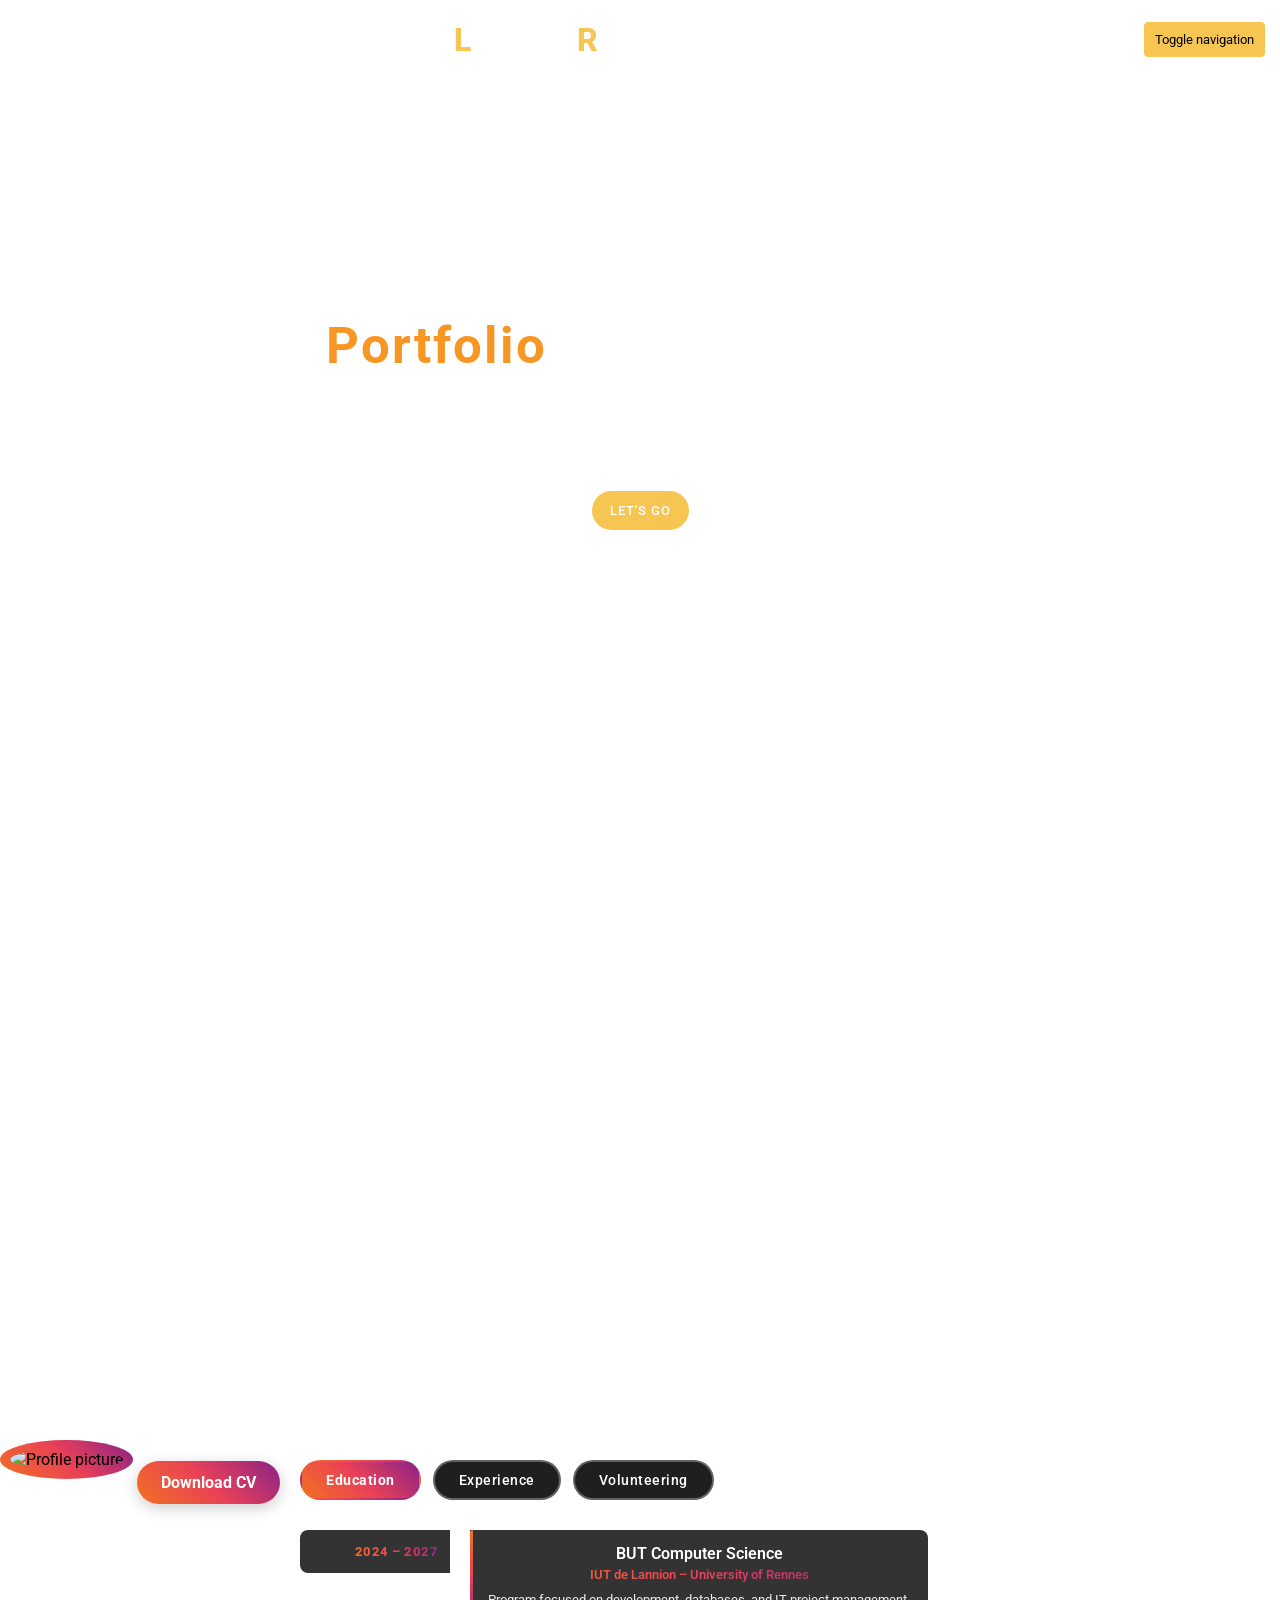
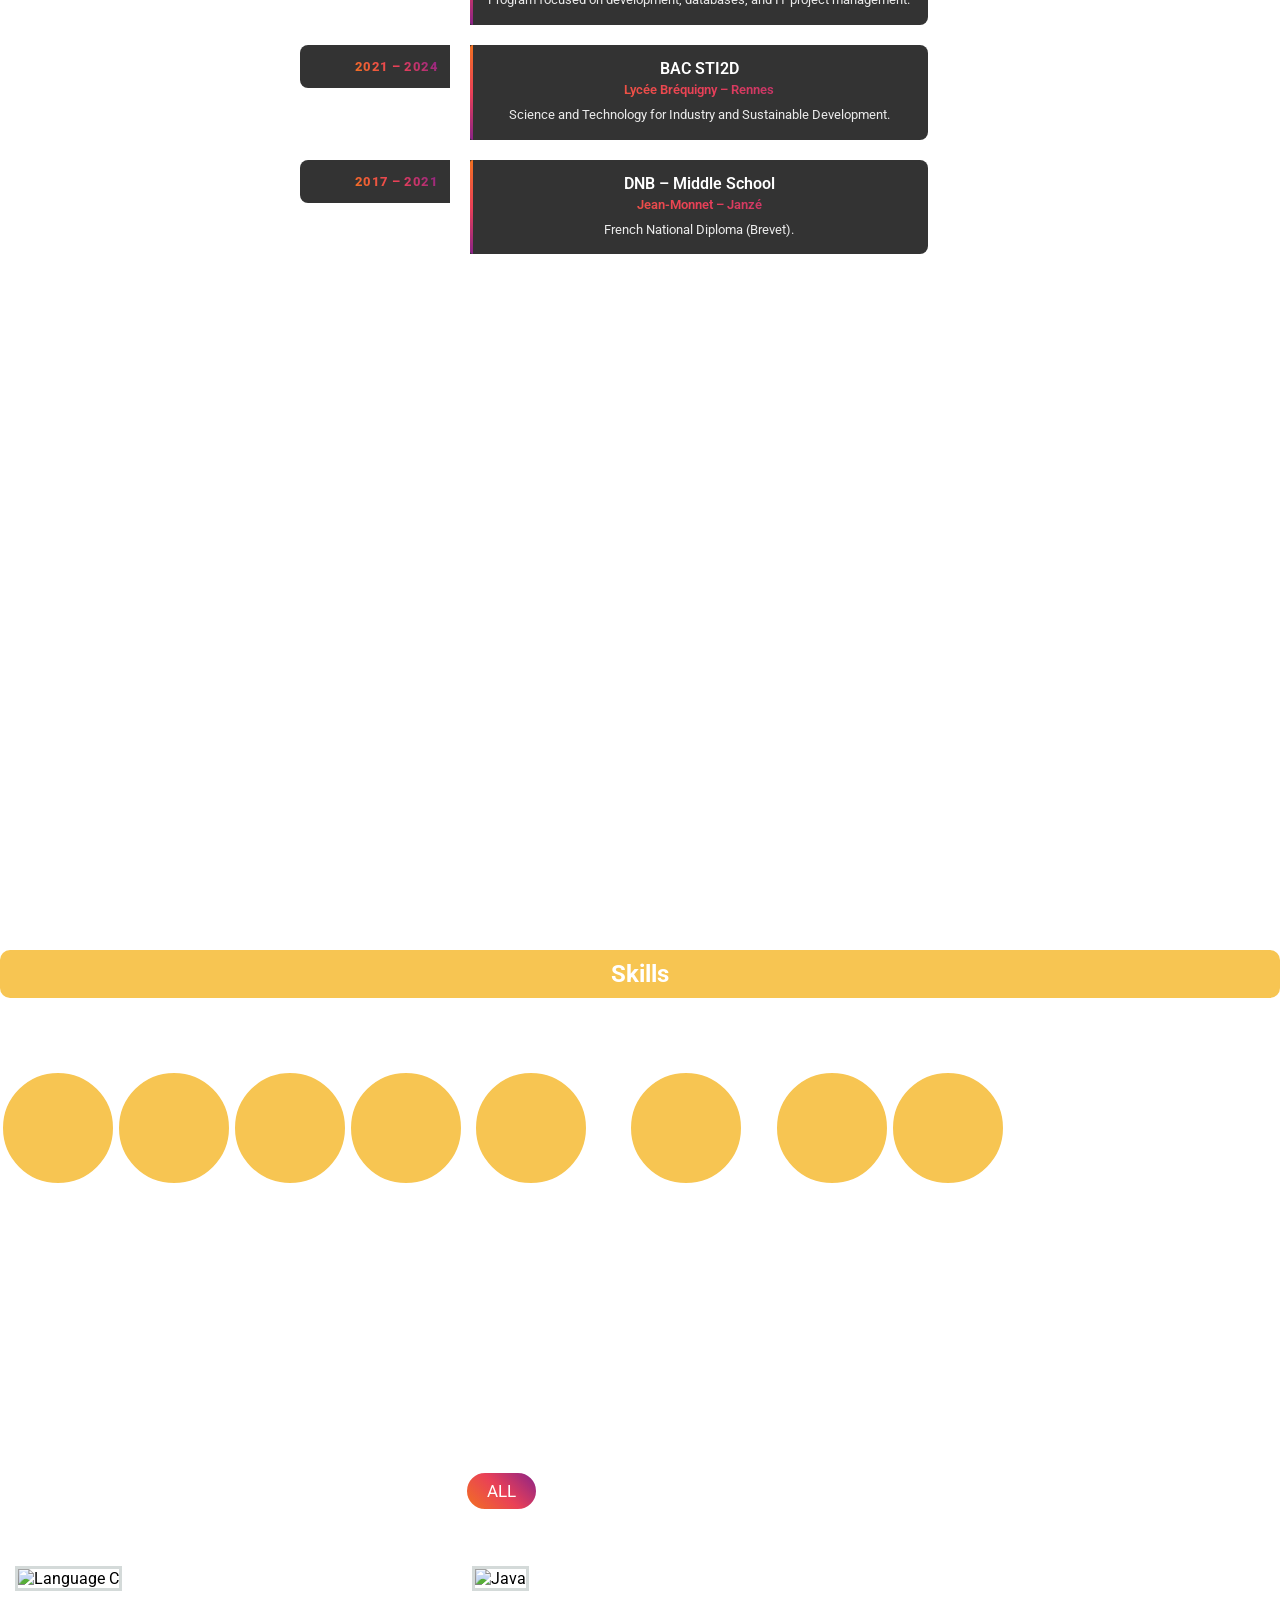
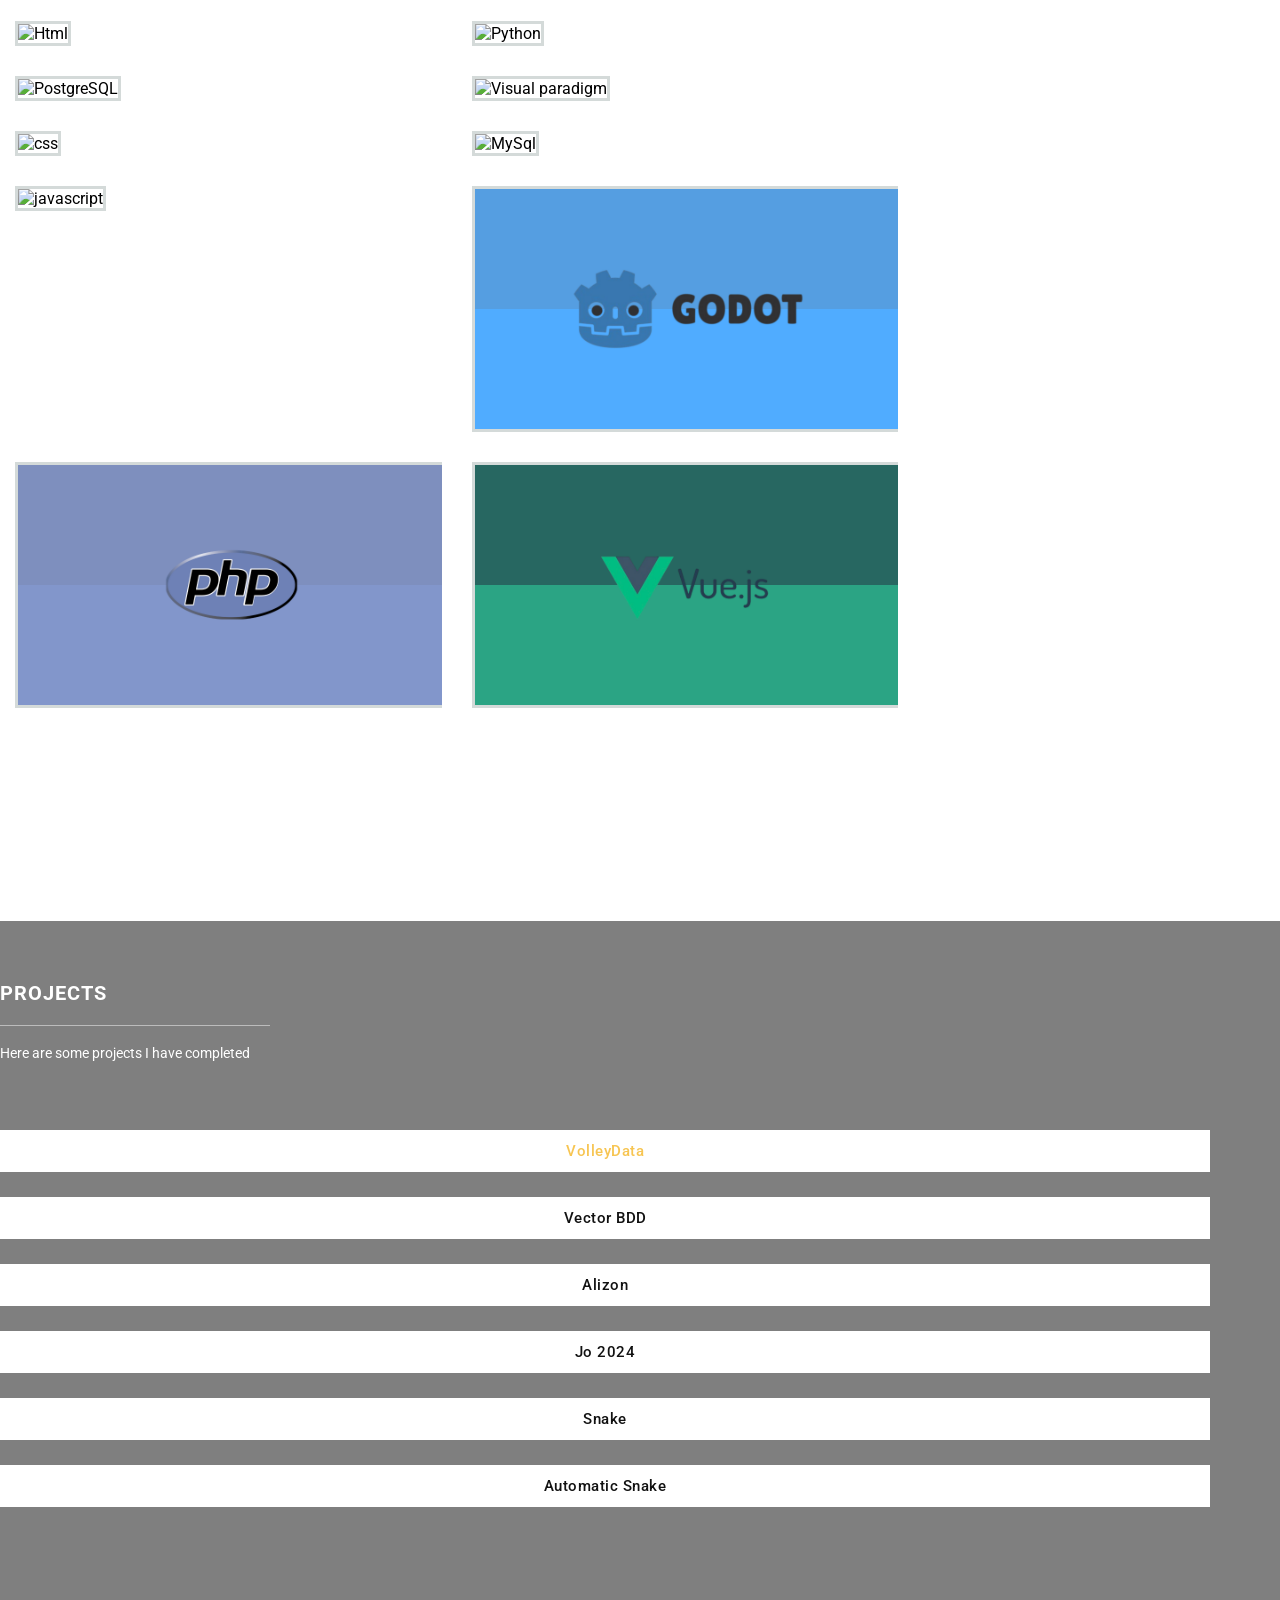
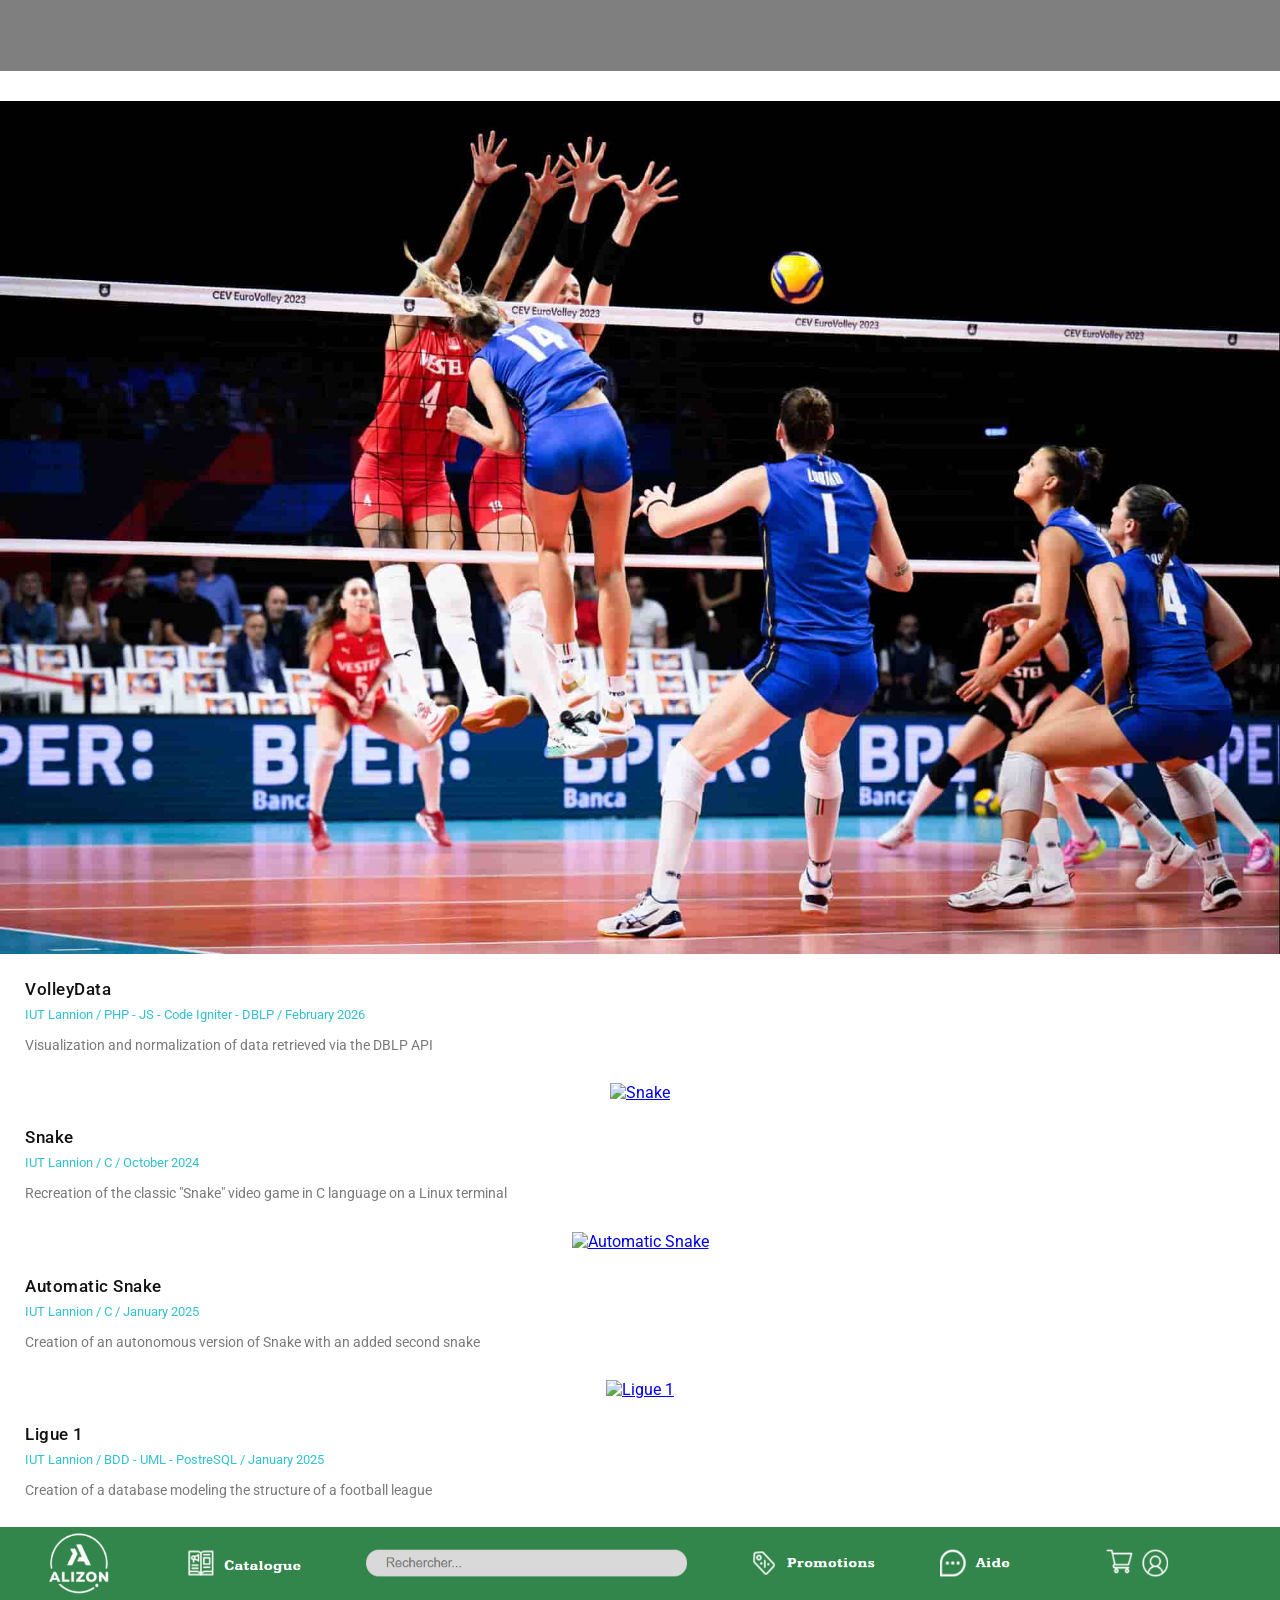
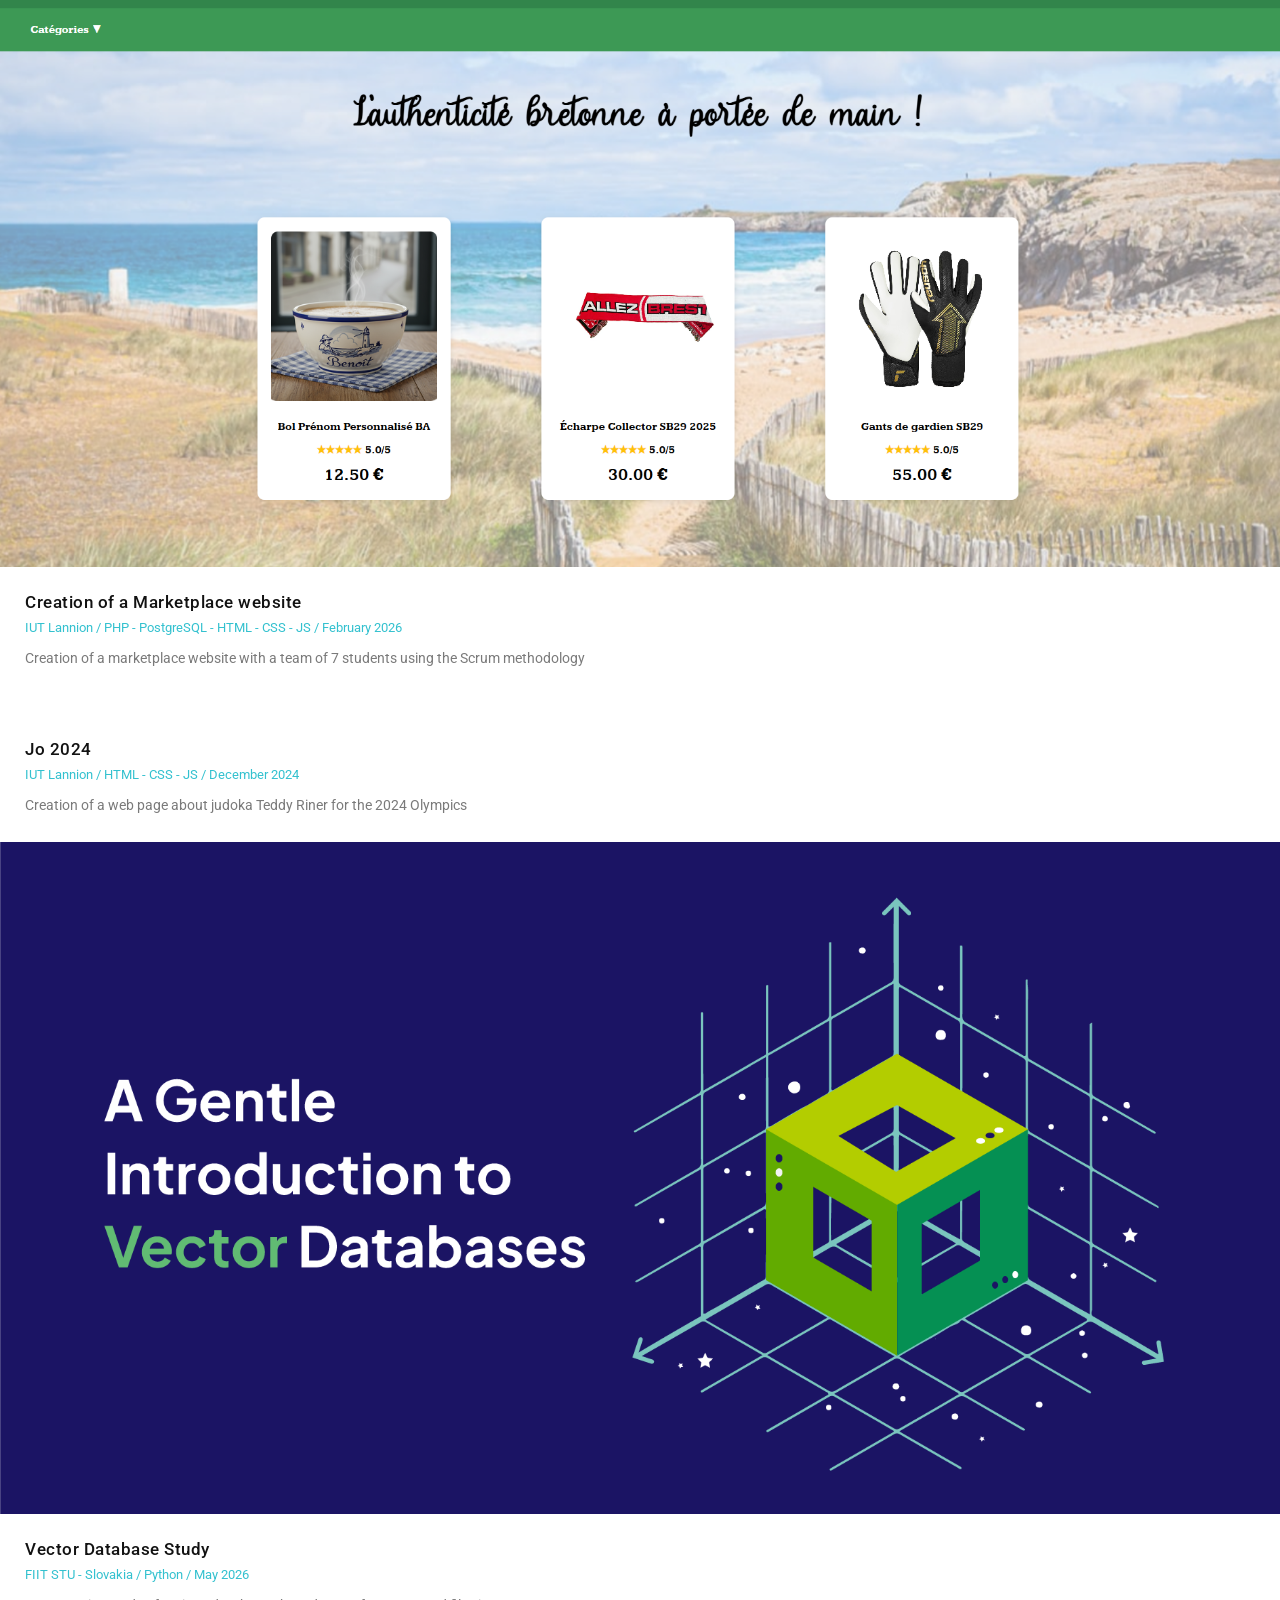
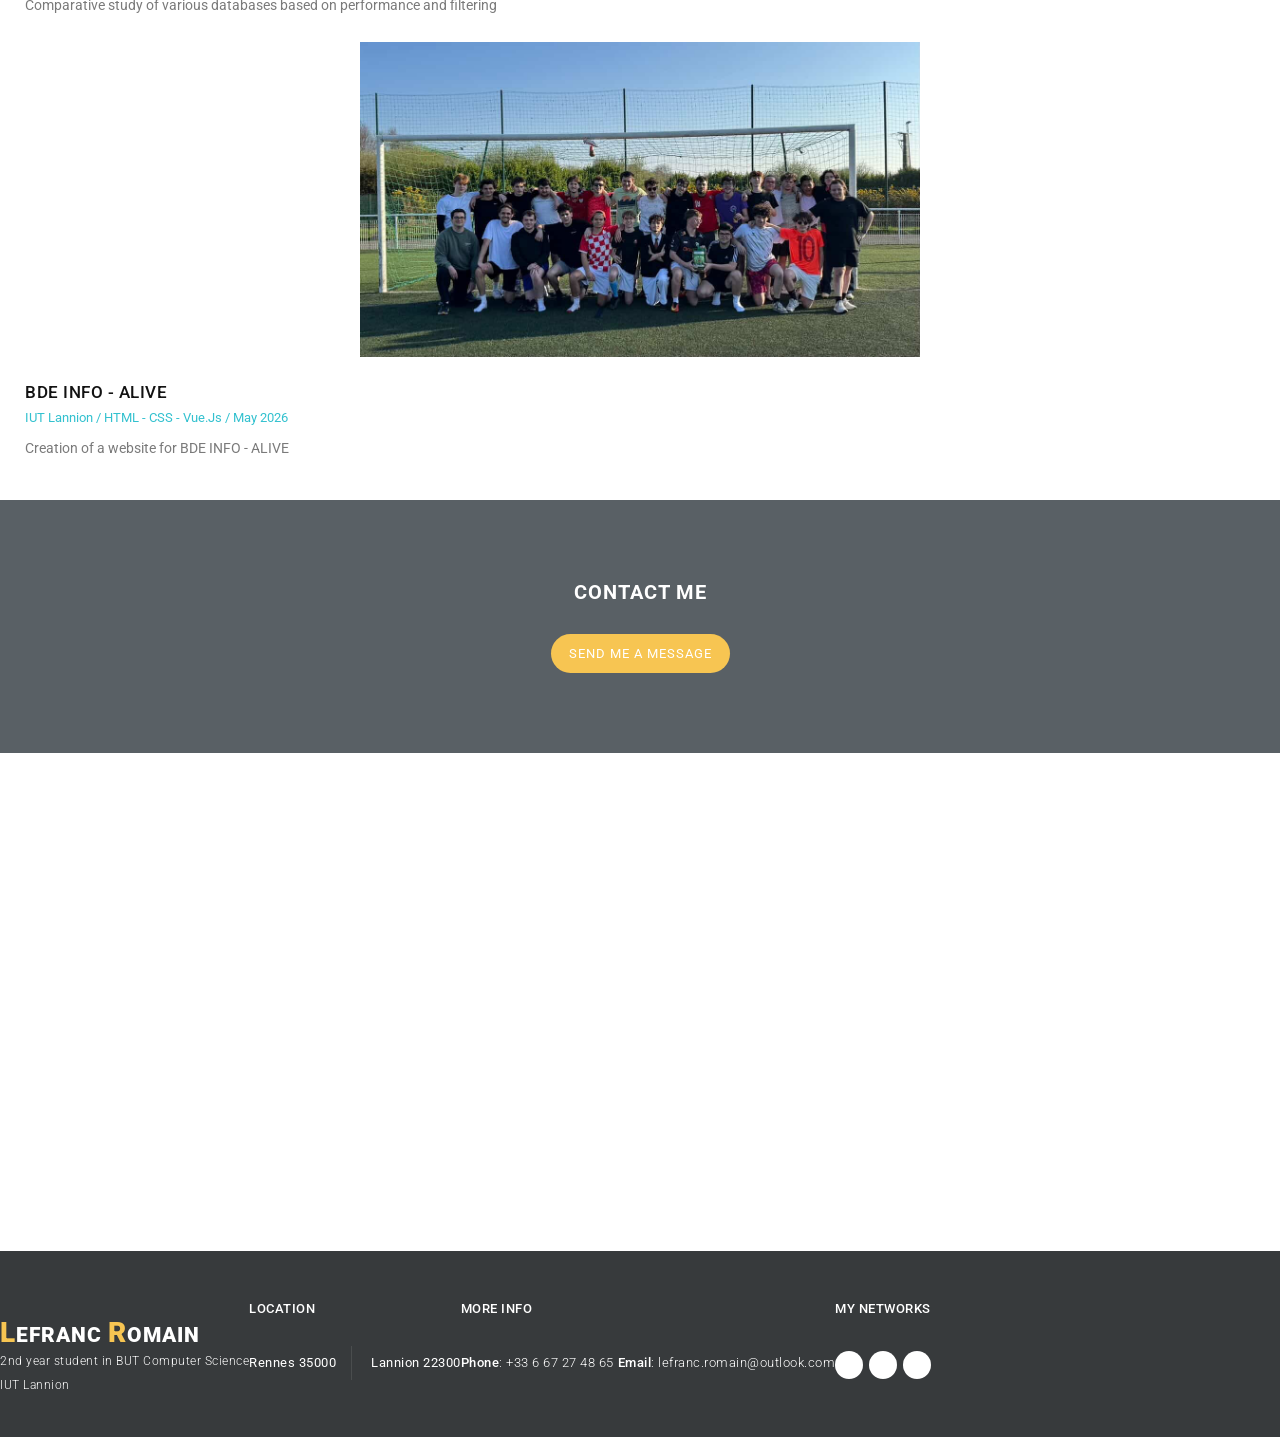
==== commit 0dd22e7f: "Fix responsive é" ====
--- a/index_en.html
+++ b/index_en.html
@@ -44,7 +44,7 @@
                                 <li><a href="#" class="scroll-link" data-id="about">Skills</a></li>
                                 <li><a href="#" class="scroll-link" data-id="blog">Projects</a></li>
                                 <li><a href="#" class="scroll-link" data-id="contact-us">Contact me</a></li>
-                                <li><a href="index_en.html">English</a></li>
+                                <li><a href="index.html">Français</a></li>
                             </ul>
                         </div>
                         <!--/.navbar-collapse-->
--- a/css/templatemo-style.css
+++ b/css/templatemo-style.css
@@ -307,9 +307,7 @@
     position: relative;
     float: right;
     padding: 9px 10px;
-    margin-top: 15px!important;
     margin-right: 15px;
-    margin-bottom: 8px;
     background-color: transparent;
     background-image: none;
     border: 1px solid transparent;
@@ -1949,8 +1947,8 @@
 }
 
 .parcours-card-year {
-  min-width: 110px;
-  text-align: right;
+  min-width: 14svh;
+  text-align: center;
   font-size: 1.4svh;
   font-weight: 800;
   letter-spacing: 0.5px;
@@ -2055,4 +2053,274 @@
 
 .parcours-content {
   min-height: 260px;
+}
+
+/* ===== RESPONSIVE PARCOURS ===== */
+
+/* Tablette et moins */
+@media (max-width: 991px) {
+  .ton-content {
+    min-height: unset;
+    padding-top: 80px;
+    padding-bottom: 60px;
+    display: block;
+  }
+
+  .ton-content .container {
+    display: block;
+  }
+
+  .col-md-4.profile-box {
+    width: 100%;
+    text-align: center;
+    margin-bottom: 40px;
+  }
+
+  .col-md-4.profile-box img {
+    width: 140px;
+    height: 140px;
+    object-fit: cover;
+  }
+
+  .col-md-8 {
+    width: 100%;
+  }
+
+  .parcours-tabs {
+    padding: 0 15px 20px;
+  }
+
+  .parcours-tabs-btns {
+    justify-content: center;
+    flex-wrap: wrap;
+  }
+  .profile-box {
+  display: flex;
+  flex-direction: column;
+  align-items: center;
+  gap: 16px;
+}
+
+.profile-box img {
+  background: linear-gradient(45deg, #F27121, #E94057, #8A2387);
+  padding: 10px;
+  border-radius: 50%;
+  display: inline-block;
+  margin-bottom: 0;       /* supprime le 3em */
+  width: 200px;
+  height: 200px;
+  object-fit: cover;
+}
+
+body.en .profile-box img {
+  background: linear-gradient(90deg, #2d0cce,#099e85,#01d319);
+  padding: 10px;
+  border-radius: 50%;
+  display: inline-block;
+  margin-bottom: 0;
+  width: 200px;
+  height: 200px;
+  object-fit: cover;
+}
+}
+
+/* Mobile */
+@media (max-width: 576px) {
+  .ton-content {
+    padding-top: 60px;
+    padding-bottom: 40px;
+  }
+
+  .col-md-4.profile-box img {
+    width: 250px;
+    height: 250px;
+  }
+
+  .parcours-btn {
+    font-size: 12px;
+    padding: 8px 16px;
+  }
+
+  .parcours-card {
+    flex-direction: column;
+    gap: 0;
+  }
+
+  .parcours-card-year {
+    width: 100%;
+    border-radius: 8px 8px 0 0;
+    text-align: center;
+    padding: 8px 14px;
+	justify-content: center;
+    font-size: 12px;
+  }
+
+  .parcours-card-body {
+    border-radius: 0 0 8px 8px;
+	min-width: 100%;      
+  }
+
+  .parcours-card-body h3 {
+    font-size: 14px;
+  }
+}
+
+/* ================================================== */
+/* STYLES SECTION COMPÉTENCES                         */
+/* Ajouter à la fin de templatemo-style.css           */
+/* ================================================== */
+
+/* --- Section wrapper --- */
+.comp-section {
+    padding: 120px 0 80px;
+    background-image: url(../img/about-bg.jpg);
+    background-repeat: no-repeat;
+    background-size: cover;
+    background-attachment: fixed;
+}
+
+/* --- Grille 2 colonnes sur desktop --- */
+.comp-grid {
+    display: grid;
+    grid-template-columns: repeat(2, 1fr);
+    gap: 20px;
+    margin-top: 20px;
+}
+
+/* --- Bloc individuel --- */
+.comp-block {
+    background: rgba(0, 0, 0, 0.75);
+    border-radius: 14px;
+    padding: 24px 26px;
+    border-left: 3px solid #F27121;
+    /* fallback, le dégradé est appliqué via pseudo-élément */
+    position: relative;
+    overflow: hidden;
+    transition: transform 0.3s ease, background 0.3s ease;
+}
+
+.comp-block::before {
+    content: '';
+    position: absolute;
+    left: 0;
+    top: 0;
+    bottom: 0;
+    width: 3px;
+    background: linear-gradient(180deg, #F27121, #E94057, #8A2387);
+    border-radius: 3px 0 0 3px;
+}
+
+.comp-block:hover {
+    background: rgba(0, 0, 0, 0.85);
+    transform: translateY(-4px);
+}
+
+/* --- Header du bloc --- */
+.comp-block-header {
+    display: flex;
+    align-items: center;
+    gap: 14px;
+    margin-bottom: 20px;
+}
+
+.comp-block-icon {
+    width: 46px;
+    height: 46px;
+    border-radius: 10px;
+    background: linear-gradient(45deg, #F27121, #E94057, #8A2387);
+    display: flex;
+    align-items: center;
+    justify-content: center;
+    flex-shrink: 0;
+}
+
+.comp-block-icon img {
+    filter: brightness(0) invert(1);
+}
+
+.comp-block-title {
+    color: #ffffff;
+    font-size: 15px;
+    font-weight: 600;
+    letter-spacing: 0.5px;
+    margin: 0 0 3px 0;
+}
+
+.comp-block-sub {
+    color: rgba(255, 255, 255, 0.45);
+    font-size: 12px;
+    margin: 0;
+    line-height: 1.4;
+}
+
+/* --- Ligne de compétence --- */
+.skill-row {
+    display: flex;
+    align-items: center;
+    justify-content: space-between;
+    margin-bottom: 13px;
+}
+
+.skill-row:last-child {
+    margin-bottom: 0;
+}
+
+.skill-label {
+    color: rgba(255, 255, 255, 0.85);
+    font-size: 13px;
+    font-weight: 400;
+}
+
+.skill-right {
+    display: flex;
+    align-items: center;
+    gap: 0;
+}
+
+/* --- Points de niveau --- */
+.level-dots {
+    display: flex;
+    gap: 5px;
+    align-items: center;
+}
+
+.dot {
+    width: 9px;
+    height: 9px;
+    border-radius: 50%;
+    background: rgba(255, 255, 255, 0.15);
+    flex-shrink: 0;
+}
+
+.dot.on {
+    background: linear-gradient(45deg, #F27121, #E94057);
+}
+
+.level-tag {
+    font-size: 10px;
+    color: rgba(255, 255, 255, 0.35);
+    letter-spacing: 0.5px;
+    text-transform: uppercase;
+    margin-left: 10px;
+    min-width: 78px;
+    text-align: right;
+}
+
+/* --- Responsive --- */
+@media (max-width: 991px) {
+    .comp-grid {
+        grid-template-columns: 1fr;
+    }
+}
+
+@media (max-width: 600px) {
+    .comp-section {
+        padding: 80px 0 60px;
+    }
+    .comp-block {
+        padding: 18px 16px;
+    }
+    .level-tag {
+        display: none;
+    }
 }
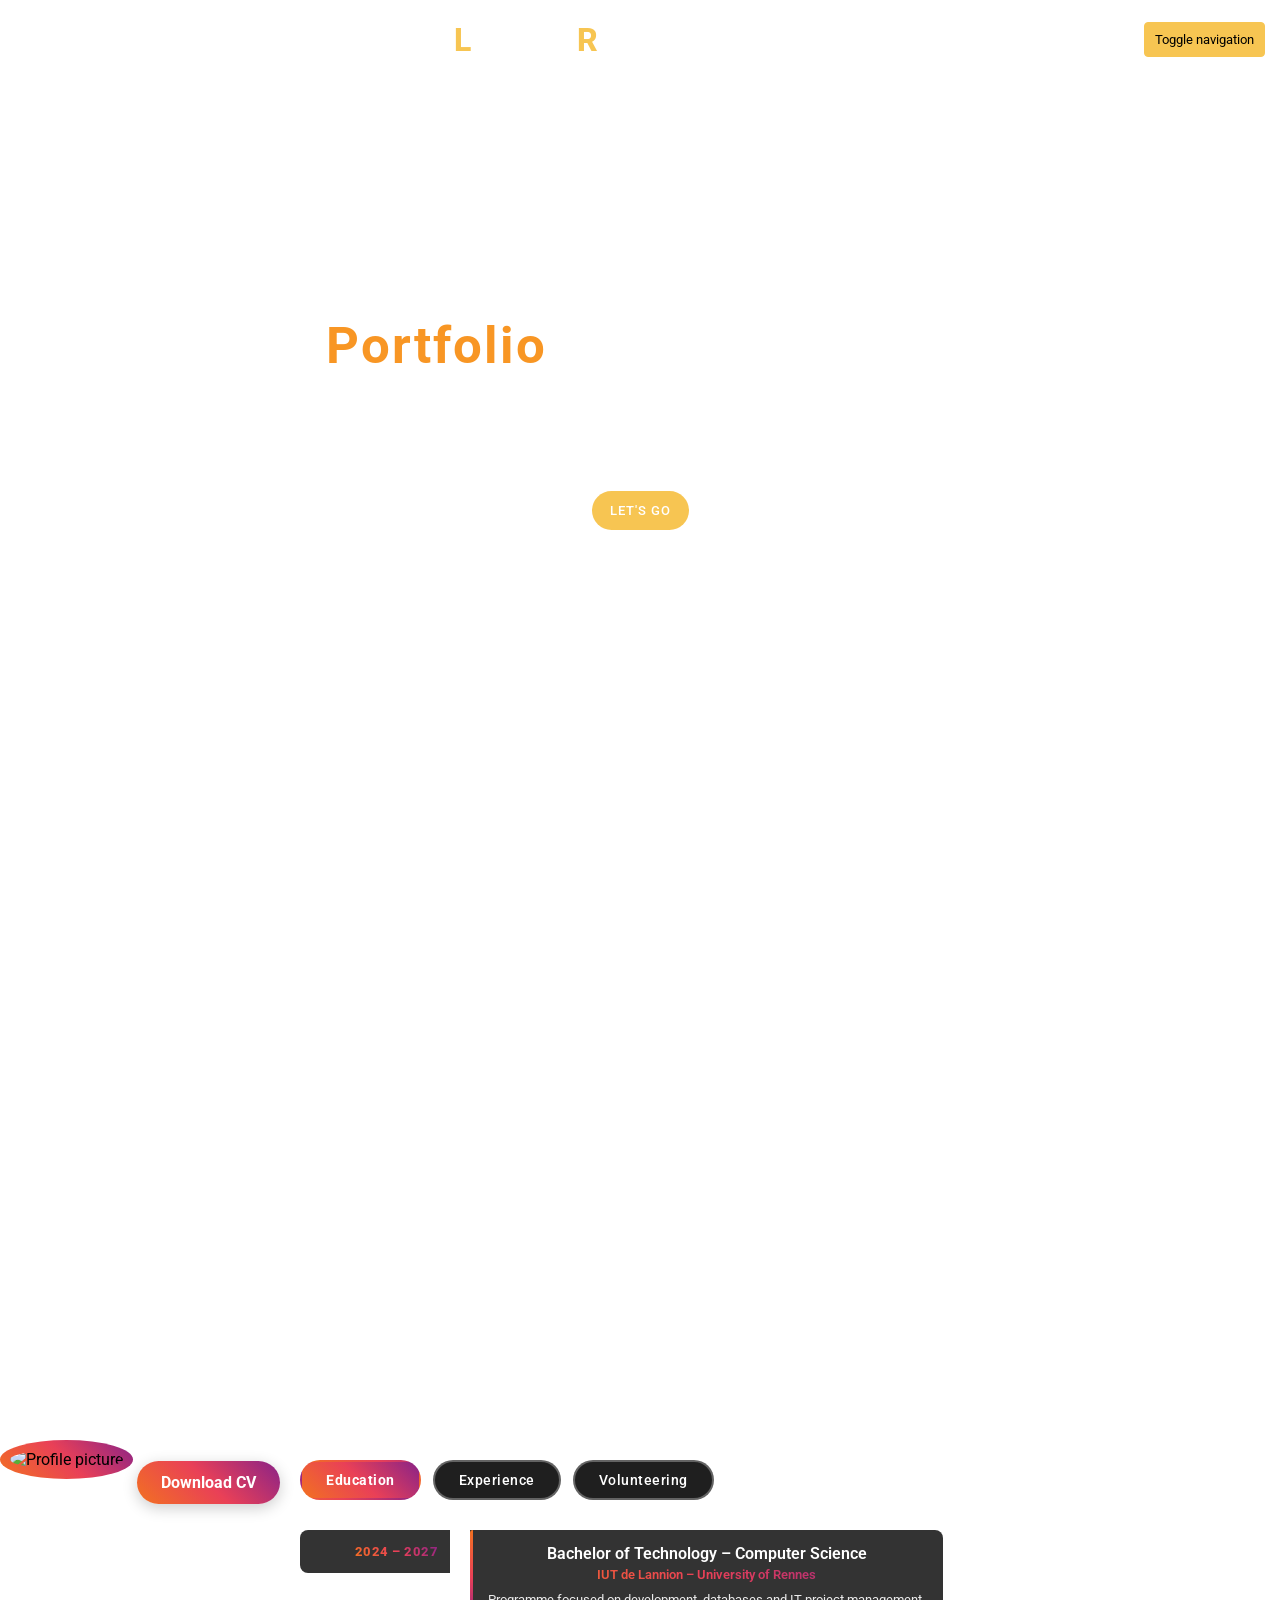
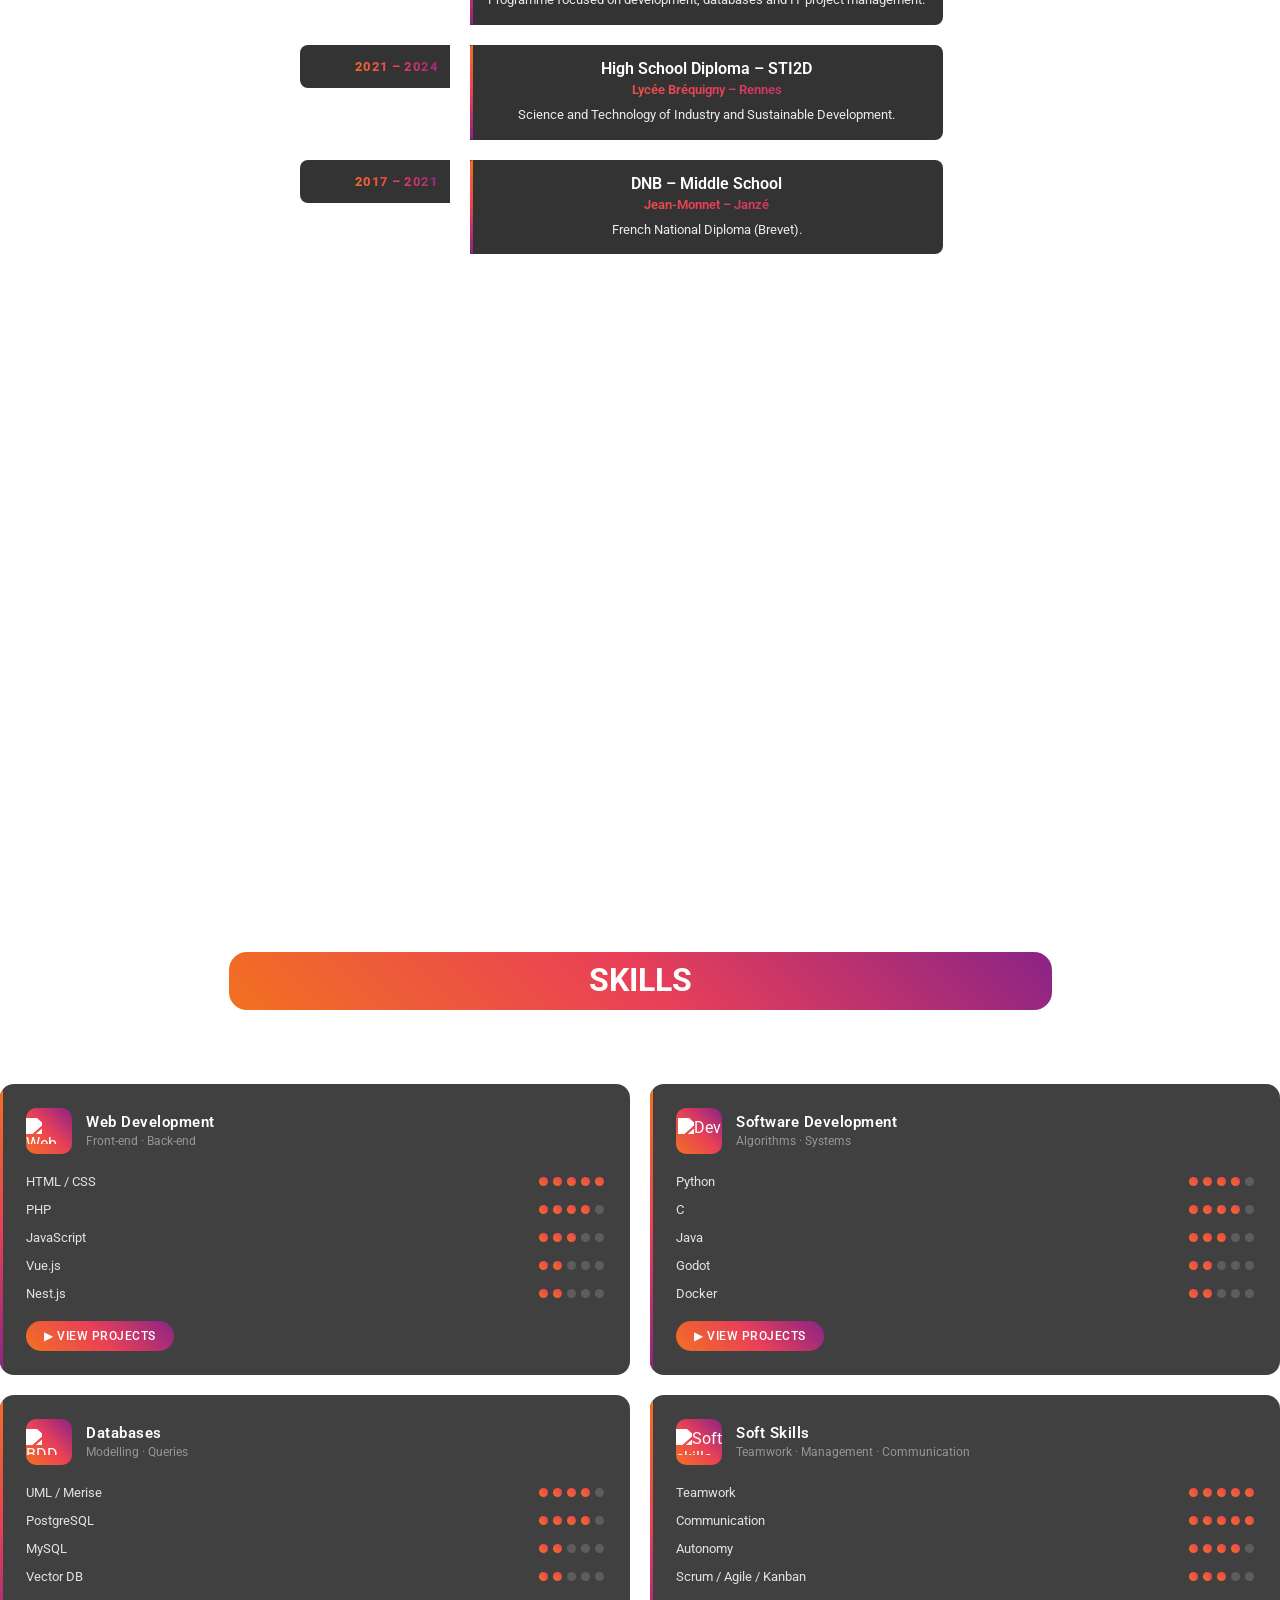
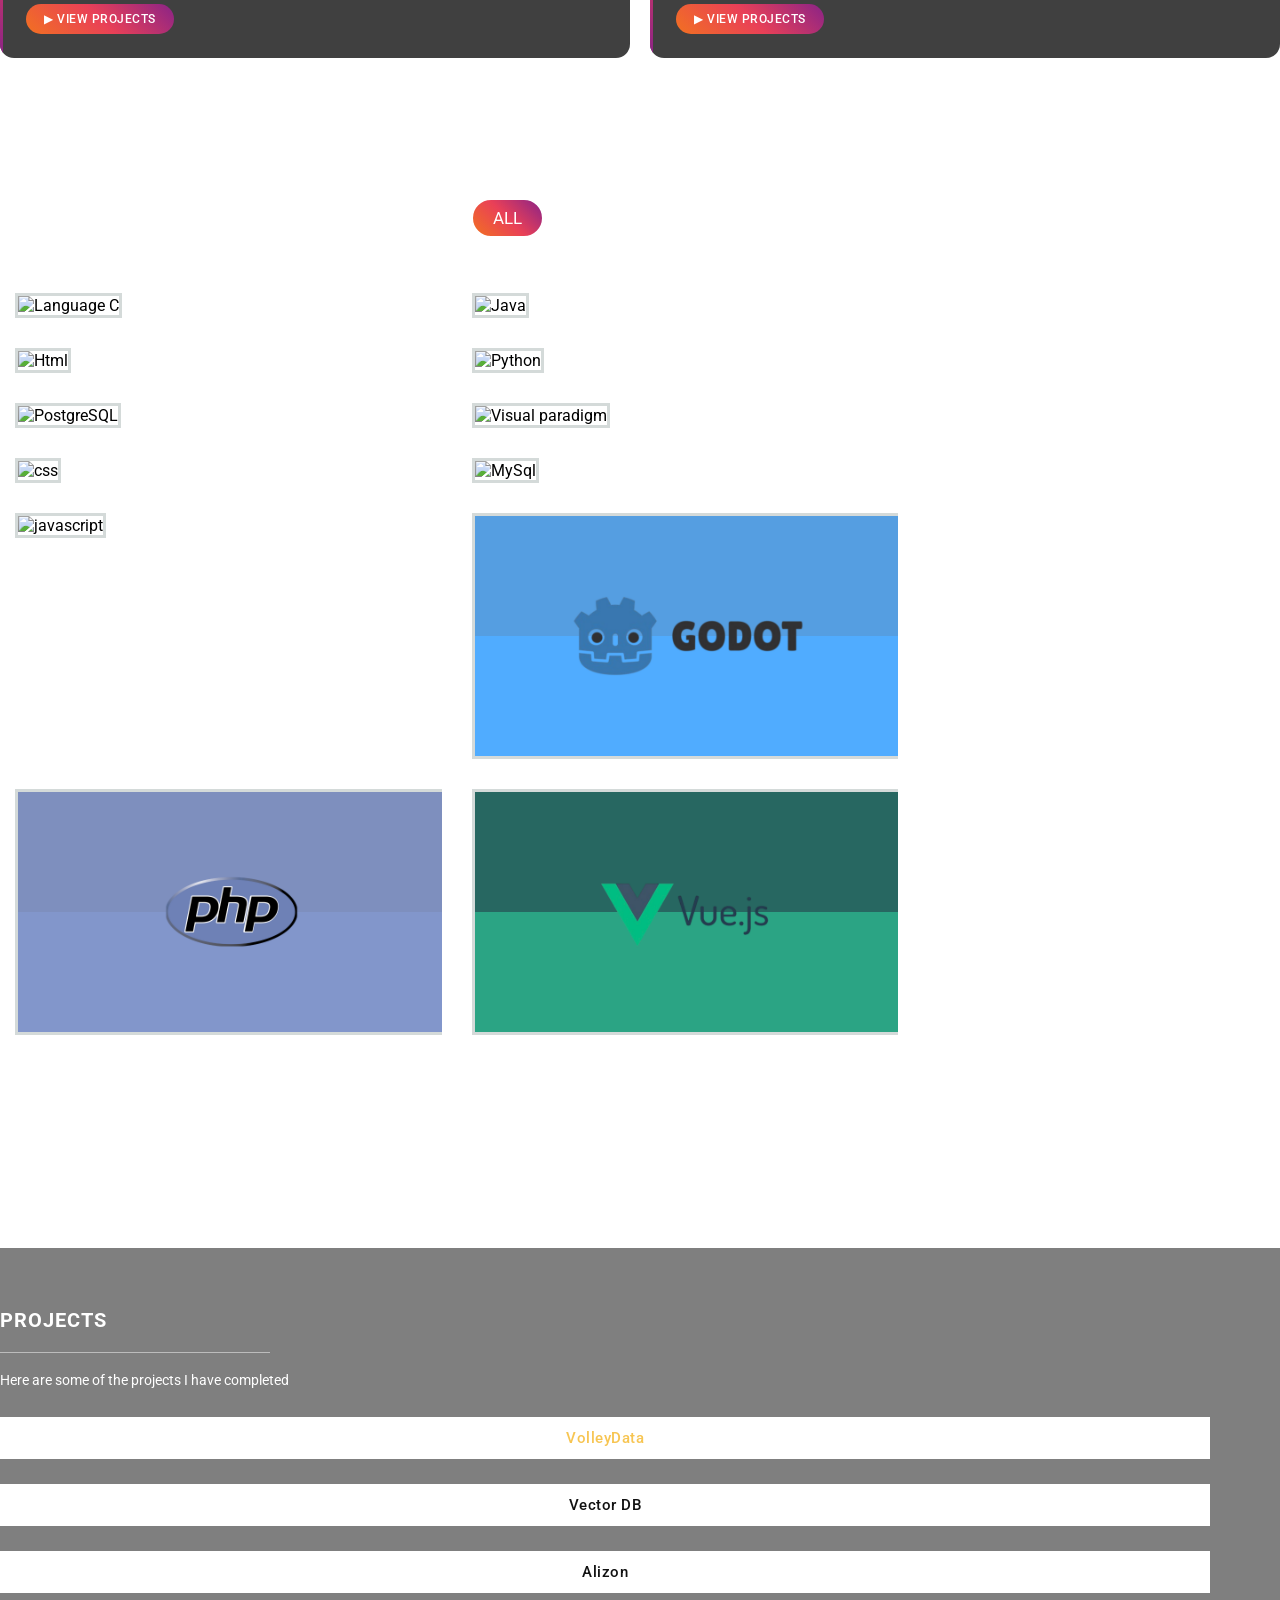
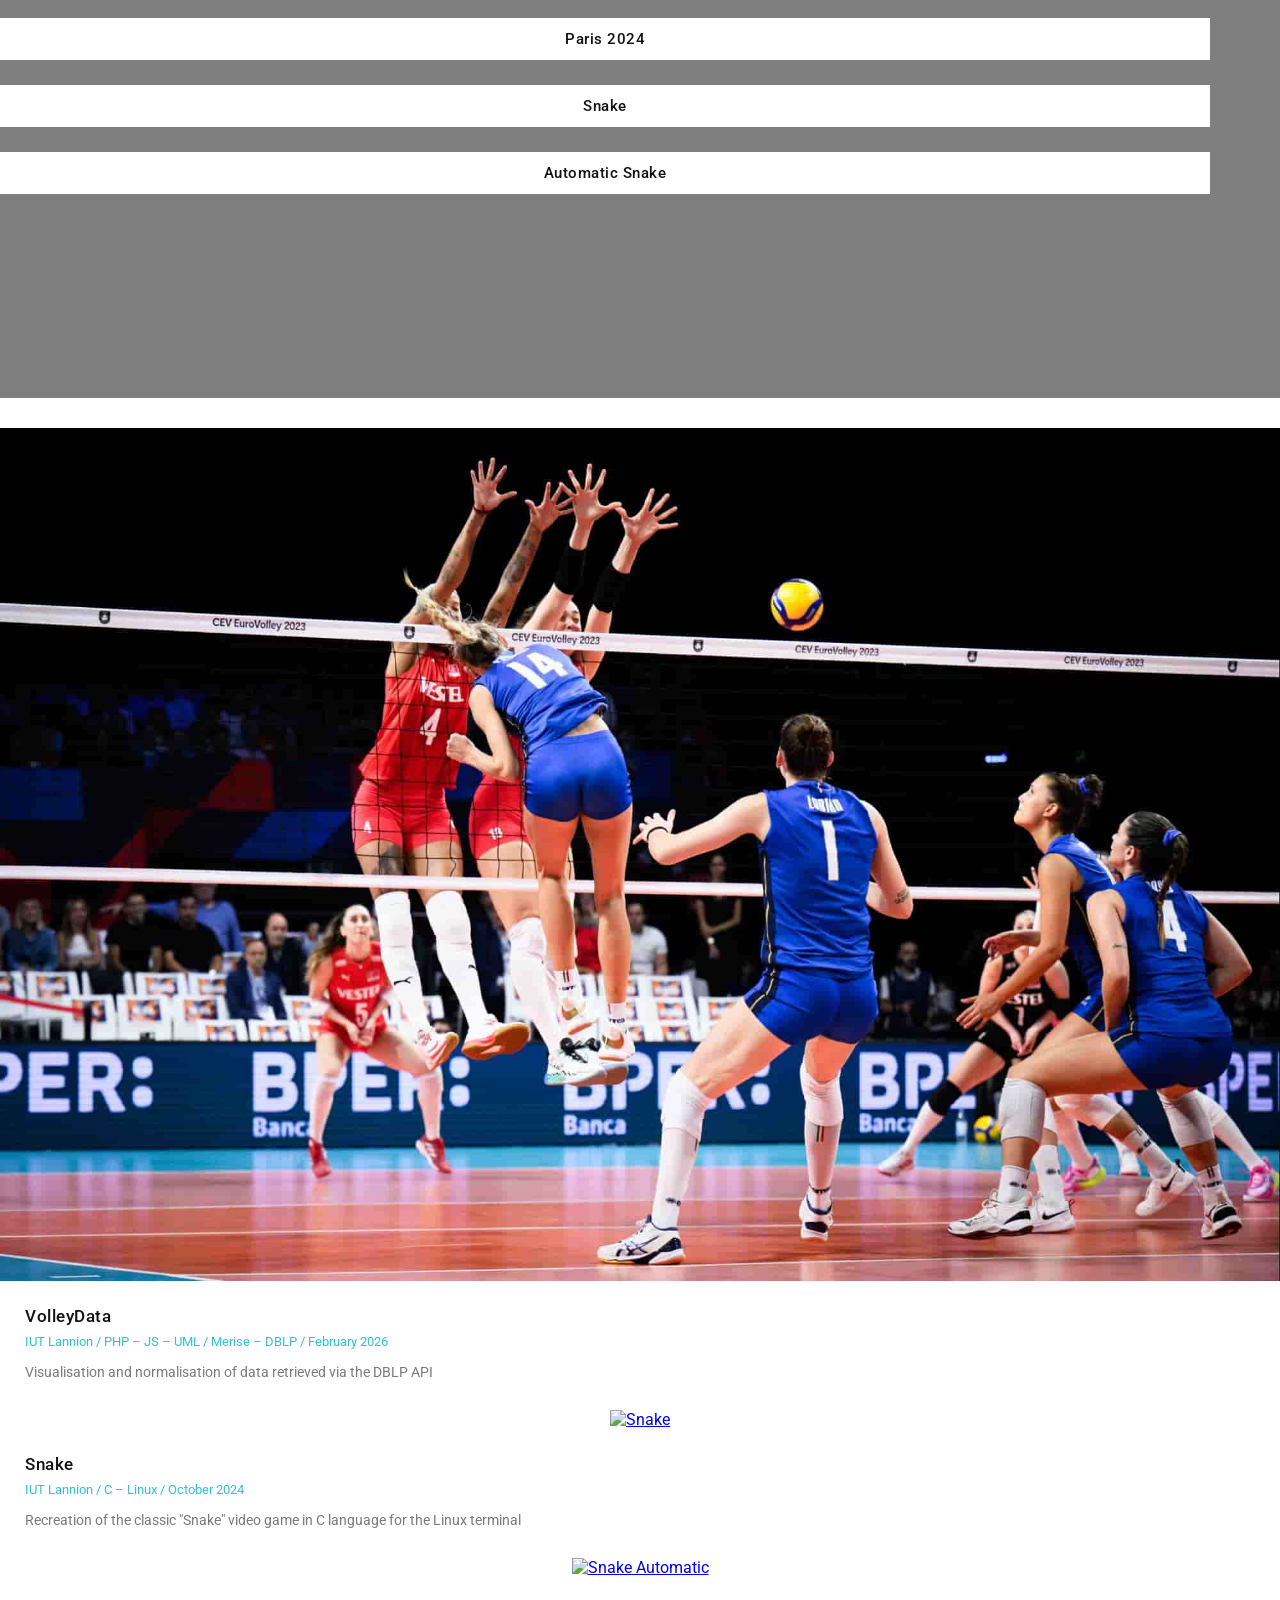
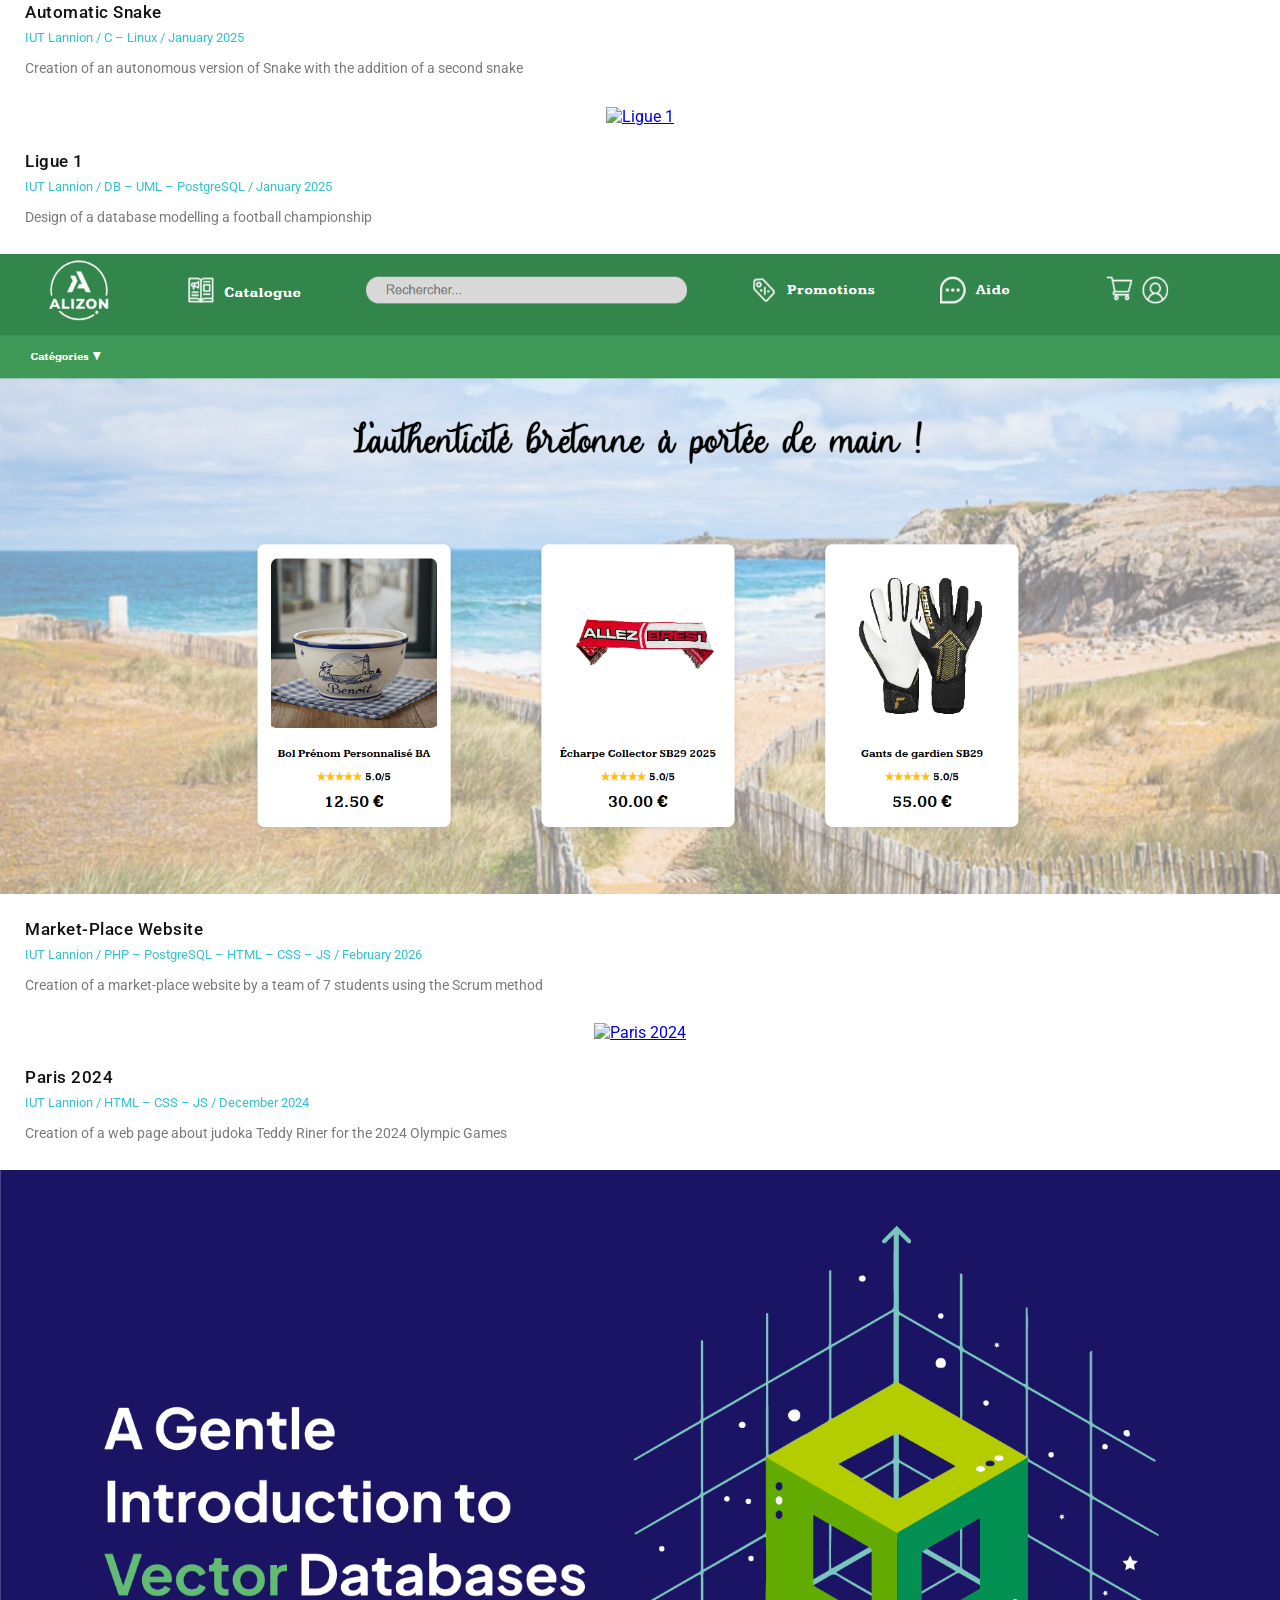
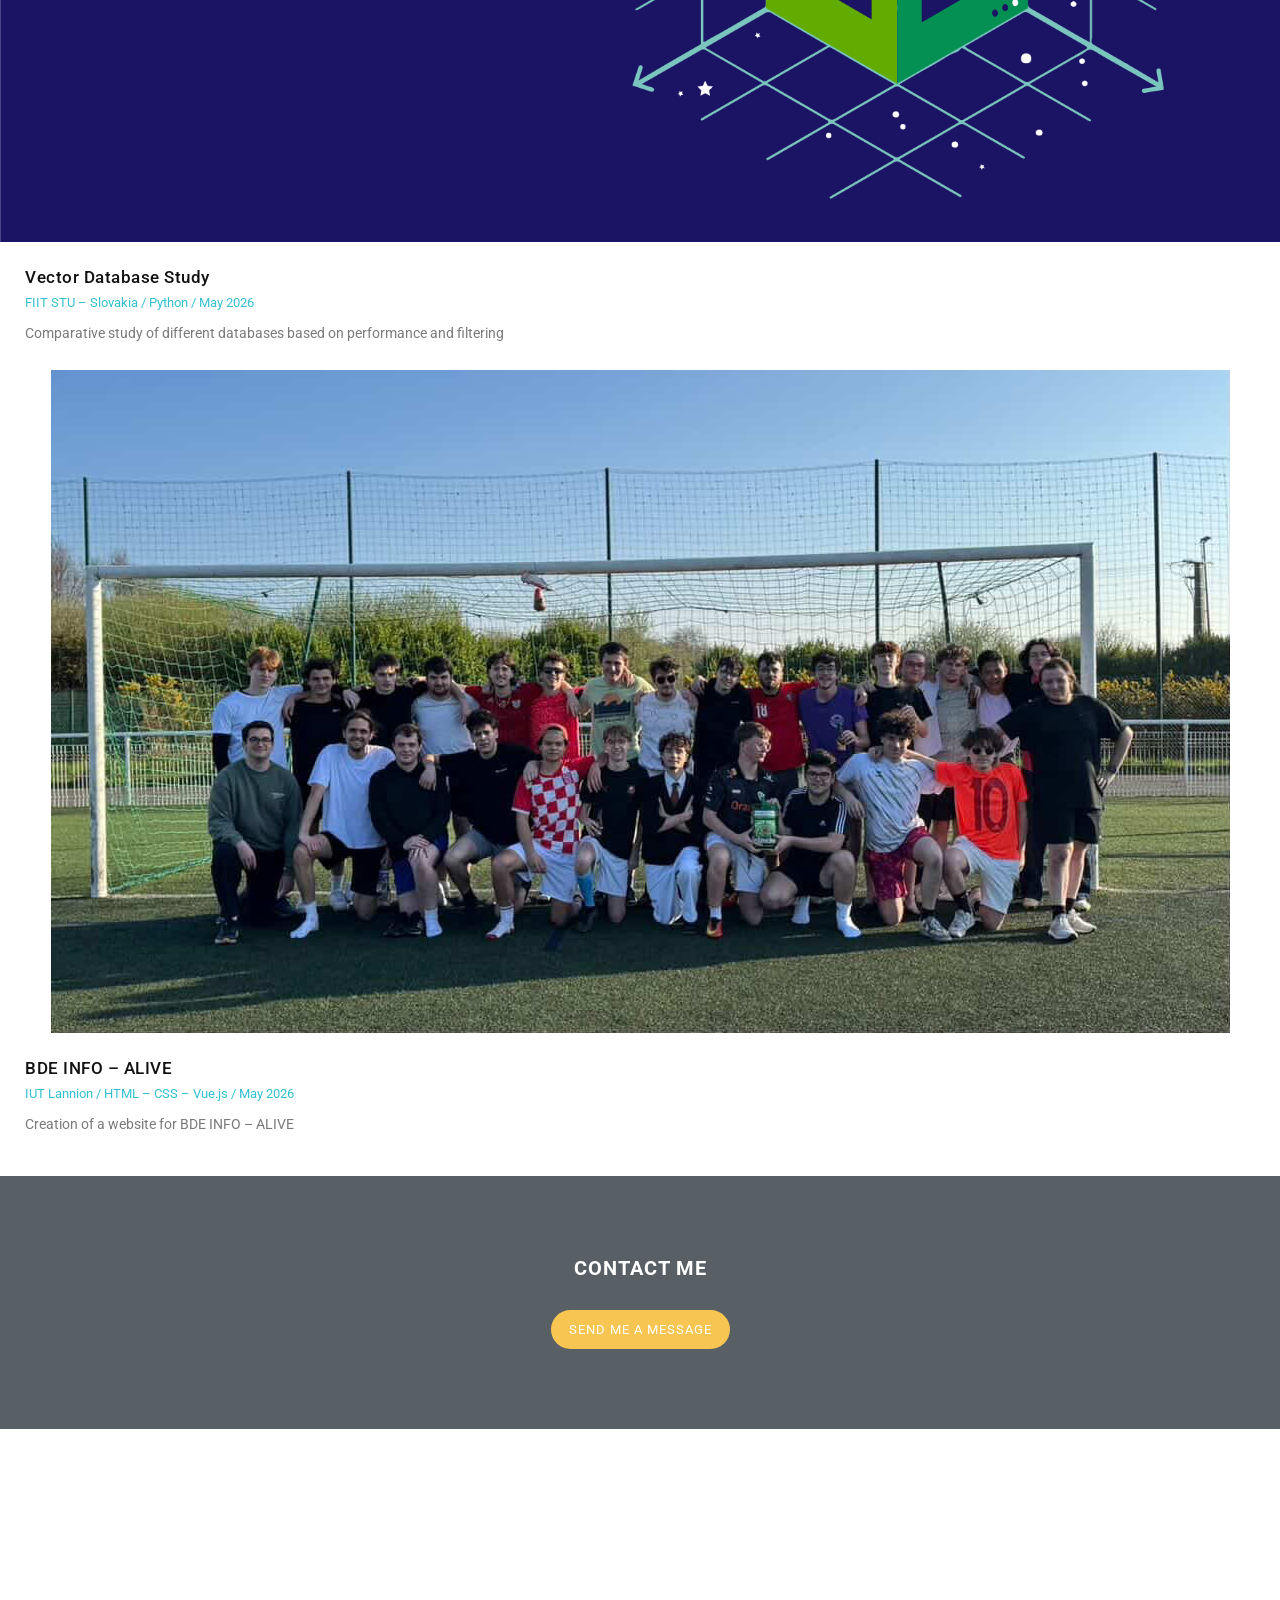
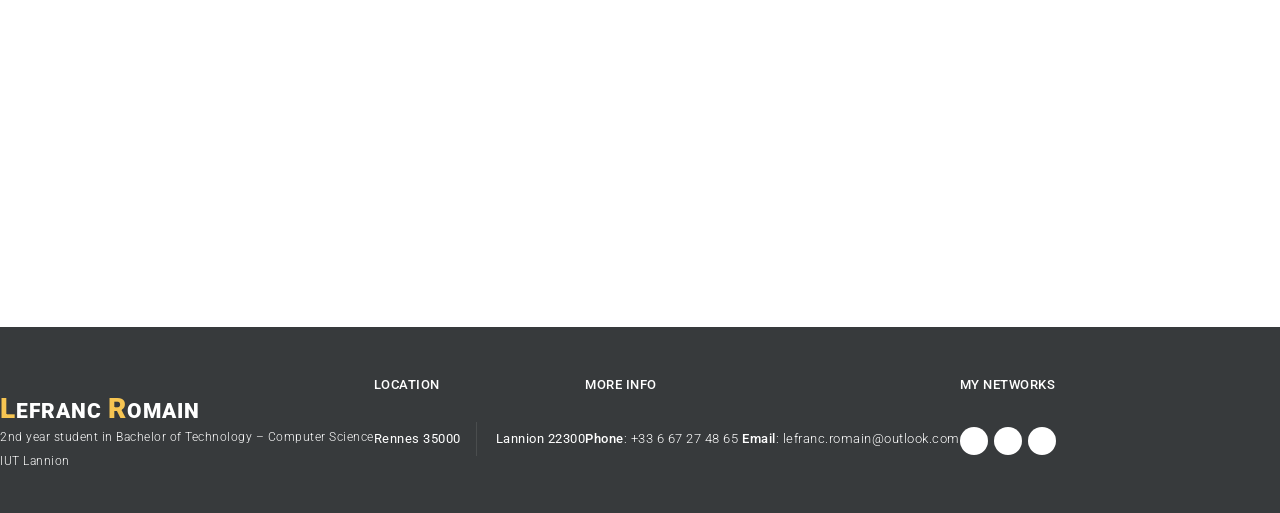
==== commit d6dda316: "Fix english part" ====
--- a/index_en.html
+++ b/index_en.html
@@ -61,7 +61,7 @@
                 <div class="container">
                     <div class="text-content">
                         <h2><em>Portfolio</em><span> Lefranc</span> Romain</h2>
-                        <p>Second-year student in the BUT Computer Science program at IUT de Lannion, I am looking for a work-study placement in data exploitation and/or web development.</p>
+                        <p>Second-year student in a Bachelor of Technology in Computer Science at the IUT de Lannion, I am looking for a work-study placement in data exploitation and/or web development.</p>
                         <div class="primary-button">
                             <a href="#" class="scroll-link" data-id="parcour">Let's go</a>
                         </div>
@@ -95,17 +95,17 @@
                                 <div class="parcours-card">
                                     <div class="parcours-card-year"><span>2024 – 2027</span></div>
                                     <div class="parcours-card-body">
-                                        <h3>BUT Computer Science</h3>
+                                        <h3>Bachelor of Technology – Computer Science</h3>
                                         <a href="https://iut-lannion.univ-rennes.fr/" target="_blank">IUT de Lannion – University of Rennes</a>
-                                        <p>Program focused on development, databases, and IT project management.</p>
+                                        <p>Programme focused on development, databases and IT project management.</p>
                                     </div>
                                 </div>
                                 <div class="parcours-card">
                                     <div class="parcours-card-year"><span>2021 – 2024</span></div>
                                     <div class="parcours-card-body">
-                                        <h3>BAC STI2D</h3>
+                                        <h3>High School Diploma – STI2D</h3>
                                         <a href="https://lycee-brequigny.fr/" target="_blank">Lycée Bréquigny – Rennes</a>
-                                        <p>Science and Technology for Industry and Sustainable Development.</p>
+                                        <p>Science and Technology of Industry and Sustainable Development.</p>
                                     </div>
                                 </div>
                                 <div class="parcours-card">
@@ -126,8 +126,8 @@
                                         <h3>Internship – Vector Databases</h3>
                                         <a href="#" target="_blank">FIIT STU Slovakia – Bratislava</a>
                                         <ul>
-                                            <li>Extraction, chunking, and vectorization of PDF contracts to make them queryable.</li>
-                                            <li>Comparative study of various vector databases based on performance and filtering.</li>
+                                            <li>Extraction, chunking and vectorisation of PDF contracts to make them exploitable.</li>
+                                            <li>Comparative study of different vector databases based on performance and filtering.</li>
                                         </ul>
                                     </div>
                                 </div>
@@ -135,7 +135,7 @@
                                     <div class="parcours-card-year"><span>Jul. – Aug. 2025</span></div>
                                     <div class="parcours-card-body">
                                         <h3>Bike Rental</h3>
-                                        <a href="https://www.veloodelaforet.fr/" target="_blank">Véloo de la Forêt - Les Sables-d'Olonne</a>
+                                        <a href="https://www.veloodelaforet.fr/" target="_blank">Véloo de la Forêt – Les Sables-d'Olonne</a>
                                         <ul>
                                             <li>Customer relations and advice.</li>
                                             <li>Cash register management.</li>
@@ -145,8 +145,8 @@
                                 <div class="parcours-card">
                                     <div class="parcours-card-year"><span>Jul. – Aug. 2025</span></div>
                                     <div class="parcours-card-body">
-                                        <h3>Dishwasher | Starter & Dessert Prep</h3>
-                                        <a href="https://fr.restaurantguru.com/la-gargote-Olonne-sur-Mer">Restaurant La Fleur de Sel - Les Sables-d'Olonne</a>
+                                        <h3>Dishwasher | Starter &amp; Dessert Prep</h3>
+                                        <a href="https://fr.restaurantguru.com/la-gargote-Olonne-sur-Mer">Restaurant La Fleur de Sel – Les Sables-d'Olonne</a>
                                         <ul>
                                             <li>Teamwork in a restaurant environment.</li>
                                             <li>Preparation of starters and desserts.</li>
@@ -154,14 +154,13 @@
                                     </div>
                                 </div>
                             </div>
-
                             <!-- VOLUNTEERING -->
                             <div id="parcours-benevolat" class="parcours-content">
                                 <div class="parcours-card">
-                                    <div class="parcours-card-year"><span>Dec 2025 - Present</span></div>
+                                    <div class="parcours-card-year"><span>Dec 2025 - Now</span></div>
                                     <div class="parcours-card-body">
                                         <h3>Vice-President / Treasurer – Inter-Asso</h3>
-                                        <a href="https://inter-asso.fr/" target="_blank">Inter-Asso - IUT Lannion</a>
+                                        <a href="https://inter-asso.fr/" target="_blank">Inter-Asso – IUT Lannion</a>
                                         <ul>
                                             <li>Coordination of IUT student associations</li>
                                             <li>Financial management of the association and Lannion events</li>
@@ -169,10 +168,10 @@
                                     </div>
                                 </div>
                                 <div class="parcours-card">
-                                    <div class="parcours-card-year"><span>Sept 2025 - Present</span></div>
+                                    <div class="parcours-card-year"><span>Sep 2025 - Now</span></div>
                                     <div class="parcours-card-body">
                                         <h3>Vice-President – BDE INFO</h3>
-                                        <a href="https://alive.inter-asso.fr/">Alive - IUT Lannion</a>
+                                        <a href="https://alive.inter-asso.fr/">Alive – IUT Lannion</a>
                                         <ul>
                                             <li>Coordination of BDE INFO events</li>
                                             <li>Administrative and logistical management</li>
@@ -180,10 +179,10 @@
                                     </div>
                                 </div>
                                 <div class="parcours-card">
-                                    <div class="parcours-card-year"><span>Sept 2025 - Present</span></div>
+                                    <div class="parcours-card-year"><span>Sep 2025 - Now</span></div>
                                     <div class="parcours-card-body">
                                         <h3>Treasurer – BPM</h3>
-                                        <a href="https://www.gralon.net/mairies-france/cotes-d-armor/association-beat-per-minute-bpm-lannion_W223000719.htm">BPM - IUT Lannion</a>
+                                        <a href="https://www.gralon.net/mairies-france/cotes-d-armor/association-beat-per-minute-bpm-lannion_W223000719.htm">BPM – IUT Lannion</a>
                                         <ul>
                                             <li>Financial management of the association</li>
                                             <li>Music equipment rental</li>
@@ -191,10 +190,10 @@
                                     </div>
                                 </div>
                                 <div class="parcours-card">
-                                    <div class="parcours-card-year"><span>Jun 2025 - Present</span></div>
+                                    <div class="parcours-card-year"><span>Jun 2025 - Now</span></div>
                                     <div class="parcours-card-body">
-                                        <h3>Red Cross – Social Work</h3>
-                                        <a href="https://www.croix-rouge.fr/unite-locale-de-rennes">Red Cross - Rennes</a>
+                                        <h3>Red Cross – Social Aid</h3>
+                                        <a href="https://www.croix-rouge.fr/unite-locale-de-rennes">Red Cross – Rennes</a>
                                         <ul>
                                             <li>Food distribution to people in need</li>
                                             <li>Donation collection for solidarity events</li>
@@ -206,267 +205,91 @@
                     </div>
                 </div>
             </div>
-
-            <section id="about" class="page-section">
+            <section id="about" class="comp-section">
                 <div class="container">
-                    <h1>Skills</h1>
-                    <div class="row">
-                        <div class="col-md-3 col-sm-6 col-xs-12">
-                            <div class="service-item">
-                                <div class="icon" onclick="openOverlay('comp1')">
-                                    <img src="/img/web.png" alt="">
-                                </div>
-                                <h4>Web</h4>
-                            </div>
-                        </div>
-                        <div class="col-md-3 col-sm-6 col-xs-12">
-                            <div class="service-item">
-                                <div class="icon" onclick="openOverlay('comp2')">
-                                    <img src="img/model.png" alt="" width="auto" height="60px">
-                                </div>
-                                <h4>Wireframing</h4>
-                            </div>
-                        </div>
-                        <div class="col-md-3 col-sm-6 col-xs-12" >
-                            <div class="service-item">
-                                <div class="icon" onclick="openOverlay('comp3')">
-                                    <img src="img/database.png" alt="" width="auto" height="60px">
-                                </div>
-                                <h4>Databases</h4>
-                            </div>
-                        </div>
-                        <div class="col-md-3 col-sm-6 col-xs-12">
-                            <div class="service-item">
-                                <div class="icon" onclick="openOverlay('comp4')">
-                                    <img src="img/coding.png" alt="" width="auto" height="60px">
-                                </div>
-                                <h4>Development</h4>                       
-                            </div>
-                        </div>
-                        <div class="col-md-3 col-sm-6 col-xs-12">
-                            <div class="service-item">
-                                <div class="icon" onclick="openOverlay('comp5')">
-                                    <img src="img/communiations.png" alt="" width="auto" height="60px">
-                                </div>
-                                <h4>Communication</h4>
-                            </div>
-                        </div>
-                        <div class="col-md-3 col-sm-6 col-xs-12">
-                            <div class="service-item">
-                                <div class="icon" onclick="openOverlay('comp6')">
-                                    <img src="img/project-management.png" alt="" width="auto" height="60px">
-                                </div>
-                                <h4>Project Management</h4>
-                            </div>
-                        </div>
-                        <div class="col-md-3 col-sm-6 col-xs-12">
-                            <div class="service-item">
-                                <div class="icon" onclick="openOverlay('comp7')">
-                                    <img src="img/teamwork.png" alt="" width="auto" height="60px">
-                                </div>
-                                <h4>Teamwork</h4>
-                            </div>
-                        </div>
-                        <div class="col-md-3 col-sm-6 col-xs-12">
-                            <div class="service-item">
-                                <div class="icon" onclick="openOverlay('comp8')">
-                                    <img src="img/autonomy.png" alt="" width="auto" height="60px">
-                                </div>
-                                <h4>Self-Starter</h4>
-                            </div>
-                        </div>
-                    </div>
-                </div>
-                    <!-- Overlay for skill 1 -->
-                <div class="overlay" id="overlay-comp1">
-                    <div class="overlay-content">
-                        <span class="close-btn" onclick="closeOverlay('comp1')">&times;</span>
-                        <h2>Web Interface Development</h2>
-                        <div class="comp-cards">
-                            <div class="comp-card-projet">
-                                <a href="https://Romainlfr.github.io">
-                                    <img src="img/jo.jpg" class="img_projet" alt="">
-                                </a>
-                                <div class="projet-content">
-                                    <h3>Creation of a website about the 2024 Olympics</h3>
-                                    <p>Project name: JO 2024</p>
-                                </div>
-                            </div>
-
-                            <div class="comp-card-projet">
-                                <h2>Coming soon...</h2>
-                            </div>
-                        </div>
-                    </div>
-                </div>
-
-                <!-- Overlay for skill 2 -->
-                <div class="overlay" id="overlay-comp2">
-                    <div class="overlay-content">
-                        <span class="close-btn" onclick="closeOverlay('comp2')">&times;</span>
-                        <h2>Website Wireframing</h2>
-                        <div class="comp-cards">
-                            <div class="comp-card-projet">
-                                <a href="https://Romainlfr.github.io">
-                                    <img src="img/jo.jpg" class="img_projet" alt="">
-                                </a>
-                                <div class="projet-content">
-                                    <h3>Creation of a website about the 2024 Olympics</h3>
-                                    <p>Project name: JO 2024</p>
-                                </div>
-                            </div>
-                            <div class="comp-card-projet">
-                                <h2>Coming soon...</h2>t 
-                            </div>
-                        </div>
-                    </div>
-                </div>
-
-                <!-- Overlay for skill 3 -->
-                <div class="overlay" id="overlay-comp3">
-                    <div class="overlay-content">
-                        <span class="close-btn" onclick="closeOverlay('comp3')">&times;</span>
-                        <h2>Database Management</h2>
-                        <div class="comp-cards">
-                            <div class="comp-card-projet">
-                                <a href="https://docs.google.com/document/d/1BQEt5dt-nfdzQMypcBzN3UM1h3aDM76-HFcHTdTfLeo/edit?usp=sharing">
-                                    <img src="img/Ligue_1.webp" class="img_projet" alt="">
-                                </a>
-                                <div class="projet-content">
-                                    <h3>Creation of a database for a Football League</h3>
-                                    <p>Project name: Ligue 1</p>
-                                </div>
-                            </div>
-                            <div class="comp-card-projet">
-                                <h2>Coming soon...</h2>
-                            </div>
-                        </div>
-                    </div>
-                </div>
-
-                <!-- Overlay for skill 4 -->
-                <div class="overlay" id="overlay-comp4">
-                    <div class="overlay-content">
-                        <span class="close-btn" onclick="closeOverlay('comp4')">&times;</span>
-                        <h2>Software Development</h2>
-                        <div class="comp-cards">
-                            <div class="comp-card-projet">
-                                <a href="https://github.com/Romain-lfr/Snake">
-                                    <img src="img/Snake.png" class="img_projet" alt="" href="">
-                                </a>
-                                <div class="projet-content">
-                                    <h3>Recreation of the "Snake" video game</h3>
-                                    <p>Project name: Snake</p>
-                                </div>
-                            </div>
-                            <div class="comp-card-projet">
-                                <a href="https://github.com/Romain-lfr/Snake-auto">
-                                    <img src="img/Snake_auto.webp" class="img_projet" alt="" href="">
-                                </a>
-                                <div class="projet-content">
-                                    <h3>Creation of an autonomous version of Snake</h3>
-                                    <p>Project name: Automatic Snake</p>
-                                </div>
-                            </div>
-                        </div>
-                    </div>
-                </div>
-
-                <!-- Overlay for skill 5 -->
-                <div class="overlay" id="overlay-comp5">
-                    <div class="overlay-content">
-                        <span class="close-btn" onclick="closeOverlay('comp5')">&times;</span>
-                        <h2>Active Listening and Clear Expression</h2>
-                        <div class="comp-cards">
-                            <div class="comp-card-projet">
-                                <a href="https://docs.google.com/document/d/1BQEt5dt-nfdzQMypcBzN3UM1h3aDM76-HFcHTdTfLeo/edit?usp=sharing">
-                                    <img src="img/Ligue_1.webp" class="img_projet" alt="">
-                                </a>
-                                <div class="projet-content">
-                                    <h3>Creation of a database for a Football League</h3>
-                                    <p>Project name: Ligue 1</p>
-                                </div>
-                            </div>
-                            <div class="comp-card-projet">
-                                <h2>Coming soon...</h2>
-                            </div>
-                        </div>
-                    </div>
-                </div>
-
-                <!-- Overlay for skill 6 -->
-                <div class="overlay" id="overlay-comp6">
-                    <div class="overlay-content">
-                        <span class="close-btn" onclick="closeOverlay('comp6')">&times;</span>
-                        <h2>Strategic Planning and Time Management</h2>
-                        <div class="comp-cards">
-                            <div class="comp-card-projet">
-                                <a>
-                                    <img src="./img/danse.png" class="img_projet" alt="">
-                                </a>
-                                <div class="projet-content">
-                                    <h3>IT project planning</h3>
-                                    <p>Project name: EllaDanse</p>
-                                </div>
-                            </div>
-                            <div class="comp-card-projet">
-                                <h2>Coming soon...</h2>
-                            </div>
-                        </div>
-                    </div>
-                </div>
-
-                <!-- Overlay for skill 7 -->
-                <div class="overlay" id="overlay-comp7">
-                    <div class="overlay-content">
-                        <span class="close-btn" onclick="closeOverlay('comp7')">&times;</span>
-                        <h2>Collaboration and Active Listening</h2>
-                        <div class="comp-cards">
-                            <div class="comp-card-projet">
-                                <a href="https://github.com/Romain-lfr/Snake-auto">
-                                    <img src="img/Snake_auto.webp" class="img_projet" alt="" href="">
-                                </a>
-                                <div class="projet-content">
-                                    <h3>Creation of an autonomous version of Snake</h3>
-                                    <p>Project name: Automatic Snake</p>
-                                </div>
-                            </div>
-                            <div class="comp-card-projet">
-                                <a href="https://Romainlfr.github.io">
-                                    <img src="img/jo.jpg" class="img_projet" alt="">
-                                </a>
-                                <div class="projet-content">
-                                    <h3>Creation of a website about the 2024 Olympics</h3>
-                                    <p>Project name: JO 2024</p>
-                                </div>
-                            </div>
-                        </div>
-                    </div>
-                </div>
-
-                <!-- Overlay for skill 8 -->
-                <div class="overlay" id="overlay-comp8">
-                    <div class="overlay-content">
-                        <span class="close-btn" onclick="closeOverlay('comp8')">&times;</span>
-                        <h2>Self-Starter</h2>
-                        <div class="comp-cards">
-                            <div class="comp-card-projet">
-                                <a href="https://github.com/Romain-lfr/Snake">
-                                    <img src="img/Snake.png" class="img_projet" alt="" href="">
-                                </a>
-                                <div class="projet-content">
-                                    <h3>Recreation of the "Snake" video game</h3>
-                                    <p>Project name: Snake</p>
-                                </div>
-                            </div>
-                            <div class="comp-card-projet">
-                                <h2>Coming soon...</h2>
-                            </div>
-                        </div>
-                    </div>
-                </div>
-                
+
+                    <div class="titre-c">
+                        <h1>Skills</h1>
+                    </div>
+
+                    <!-- SKILL BLOCKS -->
+                    <div class="comp-grid">
+
+                        <div class="comp-block">
+                            <div class="comp-block-header">
+                                <div class="comp-block-icon">
+                                    <img src="img/web.png" alt="Web" height="26">
+                                </div>
+                                <div>
+                                    <span class="comp-block-title">Web Development</span>
+                                    <span class="comp-block-sub">Front-end · Back-end</span>
+                                </div>
+                            </div>
+                            <div class="skill-row"><span class="skill-label">HTML / CSS</span><div class="level-dots"><div class="dot on"></div><div class="dot on"></div><div class="dot on"></div><div class="dot on"></div><div class="dot on"></div></div></div>
+                            <div class="skill-row"><span class="skill-label">PHP</span><div class="level-dots"><div class="dot on"></div><div class="dot on"></div><div class="dot on"></div><div class="dot on"></div><div class="dot"></div></div></div>
+                            <div class="skill-row"><span class="skill-label">JavaScript</span><div class="level-dots"><div class="dot on"></div><div class="dot on"></div><div class="dot on"></div><div class="dot"></div><div class="dot"></div></div></div>
+                            <div class="skill-row"><span class="skill-label">Vue.js</span><div class="level-dots"><div class="dot on"></div><div class="dot on"></div><div class="dot"></div><div class="dot"></div><div class="dot"></div></div></div>
+                            <div class="skill-row"><span class="skill-label">Nest.js</span><div class="level-dots"><div class="dot on"></div><div class="dot on"></div><div class="dot"></div><div class="dot"></div><div class="dot"></div></div></div>
+                            <button class="voir-btn" onclick="openOverlay('comp-web')">▶ View projects</button>
+                        </div>
+
+                        <div class="comp-block">
+                            <div class="comp-block-header">
+                                <div class="comp-block-icon">
+                                    <img src="img/coding.png" alt="Dev" height="26">
+                                </div>
+                                <div>
+                                    <span class="comp-block-title">Software Development</span>
+                                    <span class="comp-block-sub">Algorithms · Systems</span>
+                                </div>
+                            </div>
+                            <div class="skill-row"><span class="skill-label">Python</span><div class="level-dots"><div class="dot on"></div><div class="dot on"></div><div class="dot on"></div><div class="dot on"></div><div class="dot"></div></div></div>
+                            <div class="skill-row"><span class="skill-label">C</span><div class="level-dots"><div class="dot on"></div><div class="dot on"></div><div class="dot on"></div><div class="dot on"></div><div class="dot"></div></div></div>
+                            <div class="skill-row"><span class="skill-label">Java</span><div class="level-dots"><div class="dot on"></div><div class="dot on"></div><div class="dot on"></div><div class="dot"></div><div class="dot"></div></div></div>
+                            <div class="skill-row"><span class="skill-label">Godot</span><div class="level-dots"><div class="dot on"></div><div class="dot on"></div><div class="dot"></div><div class="dot"></div><div class="dot"></div></div></div>
+                            <div class="skill-row"><span class="skill-label">Docker</span><div class="level-dots"><div class="dot on"></div><div class="dot on"></div><div class="dot"></div><div class="dot"></div><div class="dot"></div></div></div>
+                            <button class="voir-btn" onclick="openOverlay('comp-dev')">▶ View projects</button>
+                        </div>
+
+                        <div class="comp-block">
+                            <div class="comp-block-header">
+                                <div class="comp-block-icon">
+                                    <img src="img/database.png" alt="BDD" height="26">
+                                </div>
+                                <div>
+                                    <span class="comp-block-title">Databases</span>
+                                    <span class="comp-block-sub">Modelling · Queries</span>
+                                </div>
+                            </div>
+                             <div class="skill-row"><span class="skill-label">UML / Merise</span><div class="level-dots"><div class="dot on"></div><div class="dot on"></div><div class="dot on"></div><div class="dot on"></div><div class="dot"></div></div></div>
+                            <div class="skill-row"><span class="skill-label">PostgreSQL</span><div class="level-dots"><div class="dot on"></div><div class="dot on"></div><div class="dot on"></div><div class="dot on"></div><div class="dot"></div></div></div>
+                            <div class="skill-row"><span class="skill-label">MySQL</span><div class="level-dots"><div class="dot on"></div><div class="dot on"></div><div class="dot"></div><div class="dot"></div><div class="dot"></div></div></div>
+                            <div class="skill-row"><span class="skill-label">Vector DB</span><div class="level-dots"><div class="dot on"></div><div class="dot on"></div><div class="dot"></div><div class="dot"></div><div class="dot"></div></div></div>
+                            <button class="voir-btn" onclick="openOverlay('comp-bdd')">▶ View projects</button>
+                        </div>
+
+                        <div class="comp-block">
+                            <div class="comp-block-header">
+                                <div class="comp-block-icon">
+                                    <img src="img/teamwork.png" alt="Soft skills" height="26">
+                                </div>
+                                <div>
+                                    <span class="comp-block-title">Soft Skills</span>
+                                    <span class="comp-block-sub">Teamwork · Management · Communication</span>
+                                </div>
+                            </div>
+                            <div class="skill-row"><span class="skill-label">Teamwork</span><div class="level-dots"><div class="dot on"></div><div class="dot on"></div><div class="dot on"></div><div class="dot on"></div><div class="dot on"></div></div></div>
+                            <div class="skill-row"><span class="skill-label">Communication</span><div class="level-dots"><div class="dot on"></div><div class="dot on"></div><div class="dot on"></div><div class="dot on"></div><div class="dot on"></div></div></div>
+                            <div class="skill-row"><span class="skill-label">Autonomy</span><div class="level-dots"><div class="dot on"></div><div class="dot on"></div><div class="dot on"></div><div class="dot on"></div><div class="dot"></div></div></div>
+                            <div class="skill-row"><span class="skill-label">Scrum / Agile / Kanban</span><div class="level-dots"><div class="dot on"></div><div class="dot on"></div><div class="dot on"></div><div class="dot"></div><div class="dot"></div></div></div>
+                            <button class="voir-btn" onclick="openOverlay('comp-soft')">▶ View projects</button>
+                        </div>
+
+                    </div>
+
+                </div>
             </section>
+
 
             <section id="about" class="gallery">
                 <div class="container">
@@ -475,73 +298,588 @@
                             <span class="filter-item active" data-filter="all">all</span>
                             <span class="filter-item" data-filter="web">Web</span>
                             <span class="filter-item" data-filter="dev">Dev</span>
-                            <span class="filter-item" data-filter="bdd">Bdd</span>
+                            <span class="filter-item" data-filter="bdd">Db</span>
                         </div>
                     </div>
                     <div class="row">
+
                         <div class="gallery-item dev">
-                            <div class="gallery-item-inner">
+                            <div class="gallery-item-inner" onclick="openOverlay('lang-c')" title="C">
                                 <img src="./img/C.png" alt="Language C">
                             </div>
                         </div>
                         <div class="gallery-item dev">
-                            <div class="gallery-item-inner">
+                            <div class="gallery-item-inner" onclick="openOverlay('lang-java')" title="Java">
                                 <img src="./img/Dev.png" alt="Java">
                             </div>
                         </div>
                         <div class="gallery-item web">
-                            <div class="gallery-item-inner">
+                            <div class="gallery-item-inner" onclick="openOverlay('lang-html')" title="HTML">
                                 <img src="./img/html.png" alt="Html">
                             </div>
                         </div>
                         <div class="gallery-item dev">
-                            <div class="gallery-item-inner">
+                            <div class="gallery-item-inner" onclick="openOverlay('lang-python')" title="Python">
                                 <img src="./img/Python.png" alt="Python">
                             </div>
                         </div>
                         <div class="gallery-item bdd">
-                            <div class="gallery-item-inner">
+                            <div class="gallery-item-inner" onclick="openOverlay('lang-postgresql')" title="PostgreSQL">
                                 <img src="./img/PostgreSQL.png" alt="PostgreSQL">
                             </div>
                         </div>
                         <div class="gallery-item bdd">
-                            <div class="gallery-item-inner">
+                            <div class="gallery-item-inner" onclick="openOverlay('lang-vp')" title="Visual Paradigm">
                                 <img src="./img/VisualParadigm.png" alt="Visual paradigm">
                             </div>
                         </div>
                         <div class="gallery-item web">
-                            <div class="gallery-item-inner">
+                            <div class="gallery-item-inner" onclick="openOverlay('lang-css')" title="CSS">
                                 <img src="./img/css.png" alt="css">
                             </div>
                         </div>
                         <div class="gallery-item bdd">
-                            <div class="gallery-item-inner">
+                            <div class="gallery-item-inner" onclick="openOverlay('lang-mysql')" title="MySQL">
                                 <img src="./img/Bdd.png" alt="MySql">
                             </div>
                         </div>
                         <div class="gallery-item web">
-                            <div class="gallery-item-inner">
+                            <div class="gallery-item-inner" onclick="openOverlay('lang-js')" title="JavaScript">
                                 <img src="./img/JavaScript.png" alt="javascript">
                             </div>
                         </div>
                         <div class="gallery-item dev">
-                            <div class="gallery-item-inner">
+                            <div class="gallery-item-inner" onclick="openOverlay('lang-godot')" title="Godot">
                                 <img src="./img/godot.png" alt="godot">
                             </div>
                         </div>
                         <div class="gallery-item web">
-                            <div class="gallery-item-inner">
+                            <div class="gallery-item-inner" onclick="openOverlay('lang-php')" title="PHP">
                                 <img src="./img/Php.png" alt="php">
                             </div>
                         </div>
                         <div class="gallery-item web">
-                            <div class="gallery-item-inner">
+                            <div class="gallery-item-inner" onclick="openOverlay('lang-vue')" title="Vue.js">
                                 <img src="./img/Vue.js.png" alt="Vues.js">
                             </div>
                         </div>
+
                     </div>
                 </div>
             </section>
+
+
+            <!-- ===== SKILL OVERLAYS ===== -->
+
+            <!-- ===== WEB ===== -->
+            <div class="gl-overlay" id="overlay-comp-web" onclick="closeOnBg(event,'overlay-comp-web')">
+            <div class="gl-backdrop"></div>
+            <div class="gl-box">
+                <div class="gl-header">
+                <div class="gl-header-left">
+                    <div class="gl-icon"><img src="img/web.png" alt="Web" height="24" style="filter:brightness(0) invert(1)"></div>
+                    <div><span class="gl-title">Web Development</span><span class="gl-subtitle">~/projects/web</span></div>
+                </div>
+                <button class="gl-close" onclick="closeOverlay('comp-web')">✕</button>
+                </div>
+                <div class="gl-body">
+                    <a class="term-card" href="https://alive.inter-asso.fr/" target="_blank">
+                        <div class="term-bar"><div class="term-dots"><div class="term-dot red"></div><div class="term-dot yellow"></div><div class="term-dot green"></div></div><span class="term-title-bar">Website – BDE INFO</span></div>
+                        <img class="term-img" src="img/equipe.jpg" alt="BDE INFO">
+                        <div class="term-card-overlay">
+                        <span class="term-project-name">BDE INFO - Alive</span>
+                        <div class="term-tags"><span class="term-tag">HTML</span><span class="term-tag">CSS</span><span class="term-tag">Vue.js</span></div>
+                        </div>
+                    </a>
+                    <a class="term-card" href="#" target="_blank">
+                        <div class="term-bar"><div class="term-dots"><div class="term-dot red"></div><div class="term-dot yellow"></div><div class="term-dot green"></div></div><span class="term-title-bar">Market Place – Alizon</span></div>
+                        <img class="term-img" src="img/Alizon.png" alt="Alizon">
+                        <div class="term-card-overlay">
+                        <span class="term-project-name">Alizon — Market-Place</span>
+                        <div class="term-tags"><span class="term-tag">PHP</span><span class="term-tag">PostgreSQL</span><span class="term-tag">HTML / CSS</span></div>
+                        </div>
+                    </a>
+                    <a class="term-card" href="https://github.com/Romain-lfr/R4.C.10-Analyse-Volley" target="_blank">
+                        <div class="term-bar"><div class="term-dots"><div class="term-dot red"></div><div class="term-dot yellow"></div><div class="term-dot green"></div></div><span class="term-title-bar">Volley – DBLP</span></div>
+                        <img class="term-img" src="img/volley.jpg" alt="VolleyData">
+                        <div class="term-card-overlay">
+                        <span class="term-project-name">VolleyData</span>
+                        <div class="term-tags"><span class="term-tag">PHP</span><span class="term-tag">JS</span><span class="term-tag">DBLP</span></div>
+                        </div>
+                    </a>
+                    <a class="term-card" href="https://Romainlfr.github.io" target="_blank">
+                        <div class="term-bar"><div class="term-dots"><div class="term-dot red"></div><div class="term-dot yellow"></div><div class="term-dot green"></div></div><span class="term-title-bar">Website – Paris 2024</span></div>
+                        <img class="term-img" src="img/jo.jpg" alt="Paris 2024">
+                        <div class="term-card-overlay">
+                        <span class="term-project-name">Paris 2024</span>
+                        <div class="term-tags"><span class="term-tag">HTML</span><span class="term-tag">CSS</span><span class="term-tag">JS</span></div>
+                        </div>
+                    </a>
+                </div>
+            </div>
+            </div>
+
+            <!-- ===== DEV ===== -->
+
+            <div class="gl-overlay" id="overlay-comp-dev" onclick="closeOnBg(event,'overlay-comp-dev')">
+            <div class="gl-backdrop"></div>
+            <div class="gl-box">
+                <div class="gl-header">
+                <div class="gl-header-left">
+                    <div class="gl-icon"><img src="img/coding.png" alt="Dev" height="24" style="filter:brightness(0) invert(1)"></div>
+                    <div><span class="gl-title">Software Development</span><span class="gl-subtitle">~/projects/dev</span></div>
+                </div>
+                <button class="gl-close" onclick="closeOverlay('comp-dev')">✕</button>
+                </div>
+                <div class="gl-body">
+                <a class="term-card" href="https://github.com/Romain-lfr/R4.C.10-Analyse-Volley" target="_blank">
+                    <div class="term-bar"><div class="term-dots"><div class="term-dot red"></div><div class="term-dot yellow"></div><div class="term-dot green"></div></div><span class="term-title-bar">Vector DB</span></div>
+                    <img class="term-img" src="img/vector.png" alt="Vector DB">
+                    <div class="term-card-overlay">
+                    <span class="term-project-name">Vector DB Study</span>
+                    <div class="term-tags"><span class="term-tag">Python</span><span class="term-tag">DB</span></div>
+                    </div>
+                </a>
+                <a class="term-card" href="https://github.com/Romain-lfr/Snake" target="_blank">
+                    <div class="term-bar"><div class="term-dots"><div class="term-dot red"></div><div class="term-dot yellow"></div><div class="term-dot green"></div></div><span class="term-title-bar">snake.c</span></div>
+                    <img class="term-img" src="img/Snake.png" alt="Snake">
+                    <div class="term-card-overlay">
+                    <span class="term-project-name">Snake</span>
+                    <div class="term-tags"><span class="term-tag">C</span><span class="term-tag">Linux</span><span class="term-tag">Terminal</span></div>
+                    </div>
+                </a>
+                <a class="term-card" href="https://github.com/Romain-lfr/Snake-auto" target="_blank">
+                    <div class="term-bar"><div class="term-dots"><div class="term-dot red"></div><div class="term-dot yellow"></div><div class="term-dot green"></div></div><span class="term-title-bar">snake-auto.c</span></div>
+                    <img class="term-img" src="img/Snake_auto.webp" alt="Snake Auto">
+                    <div class="term-card-overlay">
+                    <span class="term-project-name">Automatic Snake</span>
+                    <div class="term-tags"><span class="term-tag">C</span><span class="term-tag">Algorithm</span><span class="term-tag">Terminal</span></div>
+                    </div>
+                </a>
+                <div class="term-coming"><span class="term-coming-icon">📂</span><span>// coming soon...</span></div>
+                </div>
+            </div>
+            </div>
+
+            <!-- ===== DB ===== -->
+
+            <div class="gl-overlay" id="overlay-comp-bdd" onclick="closeOnBg(event,'overlay-comp-bdd')">
+            <div class="gl-backdrop"></div>
+            <div class="gl-box">
+                <div class="gl-header">
+                <div class="gl-header-left">
+                    <div class="gl-icon"><img src="img/database.png" alt="DB" height="24" style="filter:brightness(0) invert(1)"></div>
+                    <div><span class="gl-title">Databases</span><span class="gl-subtitle">~/projects/db</span></div>
+                </div>
+                <button class="gl-close" onclick="closeOverlay('comp-bdd')">✕</button>
+                </div>
+                <div class="gl-body">
+                <a class="term-card" href="https://github.com/Romain-lfr/R4.C.10-Analyse-Volley" target="_blank">
+                    <div class="term-bar"><div class="term-dots"><div class="term-dot red"></div><div class="term-dot yellow"></div><div class="term-dot green"></div></div><span class="term-title-bar">Vector DB</span></div>
+                    <img class="term-img" src="img/vector.png" alt="Vector DB">
+                    <div class="term-card-overlay">
+                    <span class="term-project-name">Vector DB Study</span>
+                    <div class="term-tags"><span class="term-tag">Python</span><span class="term-tag">DB</span></div>
+                    </div>
+                </a>
+                <a class="term-card" href="#" target="_blank">
+                    <div class="term-bar"><div class="term-dots"><div class="term-dot red"></div><div class="term-dot yellow"></div><div class="term-dot green"></div></div><span class="term-title-bar">Market Place – Alizon</span></div>
+                    <img class="term-img" src="img/Alizon.png" alt="Alizon">
+                    <div class="term-card-overlay">
+                    <span class="term-project-name">Alizon — Market-Place</span>
+                    <div class="term-tags"><span class="term-tag">PHP</span><span class="term-tag">PostgreSQL</span><span class="term-tag">HTML / CSS</span></div>
+                    </div>
+                </a>
+                <a class="term-card" href="https://docs.google.com/document/d/1BQEt5dt-nfdzQMypcBzN3UM1h3aDM76-HFcHTdTfLeo/edit?usp=sharing" target="_blank">
+                    <div class="term-bar"><div class="term-dots"><div class="term-dot red"></div><div class="term-dot yellow"></div><div class="term-dot green"></div></div><span class="term-title-bar">ligue1</span></div>
+                    <img class="term-img" src="img/Ligue_1.webp" alt="Ligue 1">
+                    <div class="term-card-overlay">
+                    <span class="term-project-name">Ligue 1</span>
+                    <div class="term-tags"><span class="term-tag">PostgreSQL</span><span class="term-tag">UML / Merise</span></div>
+                    </div>
+                </a>
+                <a class="term-card" href="https://github.com/Romain-lfr/R4.C.10-Analyse-Volley" target="_blank">
+                    <div class="term-bar"><div class="term-dots"><div class="term-dot red"></div><div class="term-dot yellow"></div><div class="term-dot green"></div></div><span class="term-title-bar">Volley – DBLP</span></div>
+                    <img class="term-img" src="img/volley.jpg" alt="VolleyData">
+                    <div class="term-card-overlay">
+                    <span class="term-project-name">VolleyData</span>
+                    <div class="term-tags"><span class="term-tag">PHP</span><span class="term-tag">DBLP</span><span class="term-tag">UML / Merise</span></div>
+                    </div>
+                </a>
+                </div>
+            </div>
+            </div>
+
+            <!-- ===== SOFT SKILLS ===== -->
+
+            <div class="gl-overlay" id="overlay-comp-soft" onclick="closeOnBg(event,'overlay-comp-soft')">
+            <div class="gl-backdrop"></div>
+            <div class="gl-box">
+                <div class="gl-header">
+                <div class="gl-header-left">
+                    <div class="gl-icon"><img src="img/teamwork.png" alt="Soft" height="24" style="filter:brightness(0) invert(1)"></div>
+                    <div><span class="gl-title">Soft Skills</span><span class="gl-subtitle">~/projects/soft</span></div>
+                </div>
+                <button class="gl-close" onclick="closeOverlay('comp-soft')">✕</button>
+                </div>
+                <div class="gl-body">
+                <a class="term-card" href="#" target="_blank">
+                    <div class="term-bar"><div class="term-dots"><div class="term-dot red"></div><div class="term-dot yellow"></div><div class="term-dot green"></div></div><span class="term-title-bar">alizon — scrum</span></div>
+                    <img class="term-img" src="img/Alizon.png" alt="Alizon">
+                    <div class="term-card-overlay">
+                    <span class="term-project-name">Alizon — Market-Place</span>
+                    <div class="term-tags"><span class="term-tag">Scrum</span><span class="term-tag">Team</span><span class="term-tag">GitHub</span></div>
+                    </div>
+                </a>
+                <a class="term-card" href="https://github.com/Romain-lfr/Snake-auto" target="_blank">
+                    <div class="term-bar"><div class="term-dots"><div class="term-dot red"></div><div class="term-dot yellow"></div><div class="term-dot green"></div></div><span class="term-title-bar">snake-auto — collab</span></div>
+                    <img class="term-img" src="img/Snake_auto.webp" alt="Snake Auto">
+                    <div class="term-card-overlay">
+                    <span class="term-project-name">Automatic Snake</span>
+                    <div class="term-tags"><span class="term-tag">Team</span><span class="term-tag">Communication</span><span class="term-tag">C</span></div>
+                    </div>
+                </a>
+                <a class="term-card" href="https://github.com/Romain-lfr/R4.C.10-Analyse-Volley" target="_blank">
+                    <div class="term-bar"><div class="term-dots"><div class="term-dot red"></div><div class="term-dot yellow"></div><div class="term-dot green"></div></div><span class="term-title-bar">Volley – DBLP</span></div>
+                    <img class="term-img" src="img/volley.jpg" alt="VolleyData">
+                    <div class="term-card-overlay">
+                    <span class="term-project-name">VolleyData</span>
+                    <div class="term-tags"><span class="term-tag">Team</span><span class="term-tag">GitHub</span><span class="term-tag">UML / Merise</span></div>
+                    </div>
+                </a>
+                <a class="term-card" href="https://Romainlfr.github.io" target="_blank">
+                        <div class="term-bar"><div class="term-dots"><div class="term-dot red"></div><div class="term-dot yellow"></div><div class="term-dot green"></div></div><span class="term-title-bar">Website – Paris 2024</span></div>
+                        <img class="term-img" src="img/jo.jpg" alt="Paris 2024">
+                        <div class="term-card-overlay">
+                        <span class="term-project-name">Paris 2024</span>
+                        <div class="term-tags"><span class="term-tag">Team</span><span class="term-tag">Kanban</span><span class="term-tag">HTML/CSS</span></div>
+                        </div>
+                    </a>
+                </div>
+            </div>
+            </div>
+
+            <!-- ===== LANGUAGE OVERLAYS ===== -->
+
+            <!-- HTML -->
+            <div class="gl-overlay" id="overlay-lang-html" onclick="closeOnBg(event,'overlay-lang-html')">
+            <div class="gl-backdrop"></div>
+            <div class="gl-box">
+                <div class="gl-header">
+                <div class="gl-header-left">
+                    <div class="gl-icon-img"><img src="img/html.png" alt="HTML"></div>
+                    <div><span class="gl-title">HTML</span><span class="gl-subtitle">~/languages/html</span></div>
+                </div>
+                <button class="gl-close" onclick="closeOverlay('lang-html')">✕</button>
+                </div>
+                <div class="gl-body">
+                <a class="term-card" href="https://Romainlfr.github.io" target="_blank">
+                    <div class="term-bar"><div class="term-dots"><div class="term-dot red"></div><div class="term-dot yellow"></div><div class="term-dot green"></div></div><span class="term-title-bar">paris2024.html</span></div>
+                    <img class="term-img" src="img/jo.jpg" alt="Paris 2024">
+                    <div class="term-card-overlay"><span class="term-project-name">Paris 2024</span><div class="term-tags"><span class="term-tag">HTML</span><span class="term-tag">CSS</span><span class="term-tag">JS</span></div></div>
+                </a>
+                <a class="term-card" href="#" target="_blank">
+                    <div class="term-bar"><div class="term-dots"><div class="term-dot red"></div><div class="term-dot yellow"></div><div class="term-dot green"></div></div><span class="term-title-bar">alizon.html</span></div>
+                    <img class="term-img" src="img/Alizon.png" alt="Alizon">
+                    <div class="term-card-overlay"><span class="term-project-name">Alizon — Market-Place</span><div class="term-tags"><span class="term-tag">HTML</span><span class="term-tag">PHP</span><span class="term-tag">CSS</span></div></div>
+                </a>
+                <a class="term-card" href="https://alive.inter-asso.fr/" target="_blank">
+                    <div class="term-bar"><div class="term-dots"><div class="term-dot red"></div><div class="term-dot yellow"></div><div class="term-dot green"></div></div><span class="term-title-bar">Website – BDE INFO</span></div>
+                    <img class="term-img" src="img/equipe.jpg" alt="BDE INFO">
+                    <div class="term-card-overlay"><span class="term-project-name">BDE INFO - Alive</span><div class="term-tags"><span class="term-tag">HTML</span><span class="term-tag">CSS</span><span class="term-tag">Vue.js</span></div></div>
+                </a>
+                <div class="term-coming"><span class="term-coming-icon">📂</span><span>// coming soon...</span></div>
+                </div>
+            </div>
+            </div>
+
+            <!-- CSS -->
+            <div class="gl-overlay" id="overlay-lang-css" onclick="closeOnBg(event,'overlay-lang-css')">
+            <div class="gl-backdrop"></div>
+            <div class="gl-box">
+                <div class="gl-header">
+                <div class="gl-header-left">
+                    <div class="gl-icon-img"><img src="img/css.png" alt="CSS"></div>
+                    <div><span class="gl-title">CSS</span><span class="gl-subtitle">~/languages/css</span></div>
+                </div>
+                <button class="gl-close" onclick="closeOverlay('lang-css')">✕</button>
+                </div>
+                <div class="gl-body">
+                <a class="term-card" href="https://Romainlfr.github.io" target="_blank">
+                    <div class="term-bar"><div class="term-dots"><div class="term-dot red"></div><div class="term-dot yellow"></div><div class="term-dot green"></div></div><span class="term-title-bar">style.css</span></div>
+                    <img class="term-img" src="img/jo.jpg" alt="Paris 2024">
+                    <div class="term-card-overlay"><span class="term-project-name">Paris 2024</span><div class="term-tags"><span class="term-tag">CSS</span><span class="term-tag">HTML</span><span class="term-tag">JS</span></div></div>
+                </a>
+                <a class="term-card" href="#" target="_blank">
+                    <div class="term-bar"><div class="term-dots"><div class="term-dot red"></div><div class="term-dot yellow"></div><div class="term-dot green"></div></div><span class="term-title-bar">alizon.css</span></div>
+                    <img class="term-img" src="img/Alizon.png" alt="Alizon">
+                    <div class="term-card-overlay"><span class="term-project-name">Alizon — Market-Place</span><div class="term-tags"><span class="term-tag">CSS</span><span class="term-tag">PHP</span><span class="term-tag">HTML</span></div></div>
+                </a>
+                <a class="term-card" href="https://alive.inter-asso.fr/" target="_blank">
+                    <div class="term-bar"><div class="term-dots"><div class="term-dot red"></div><div class="term-dot yellow"></div><div class="term-dot green"></div></div><span class="term-title-bar">Website – BDE INFO</span></div>
+                    <img class="term-img" src="img/equipe.jpg" alt="BDE INFO">
+                    <div class="term-card-overlay"><span class="term-project-name">BDE INFO - Alive</span><div class="term-tags"><span class="term-tag">CSS</span><span class="term-tag">HTML</span><span class="term-tag">Vue.js</span></div></div>
+                </a>
+                <div class="term-coming"><span class="term-coming-icon">📂</span><span>// coming soon...</span></div>
+                </div>
+            </div>
+            </div>
+
+            <!-- JavaScript -->
+            <div class="gl-overlay" id="overlay-lang-js" onclick="closeOnBg(event,'overlay-lang-js')">
+            <div class="gl-backdrop"></div>
+            <div class="gl-box">
+                <div class="gl-header">
+                <div class="gl-header-left">
+                    <div class="gl-icon-img"><img src="img/JavaScript.png" alt="JS"></div>
+                    <div><span class="gl-title">JavaScript</span><span class="gl-subtitle">~/languages/js</span></div>
+                </div>
+                <button class="gl-close" onclick="closeOverlay('lang-js')">✕</button>
+                </div>
+                <div class="gl-body">
+                <a class="term-card" href="https://Romainlfr.github.io" target="_blank">
+                    <div class="term-bar"><div class="term-dots"><div class="term-dot red"></div><div class="term-dot yellow"></div><div class="term-dot green"></div></div><span class="term-title-bar">main.js</span></div>
+                    <img class="term-img" src="img/jo.jpg" alt="Paris 2024">
+                    <div class="term-card-overlay"><span class="term-project-name">Paris 2024</span><div class="term-tags"><span class="term-tag">JS</span><span class="term-tag">HTML</span><span class="term-tag">CSS</span></div></div>
+                </a>
+                <a class="term-card" href="https://github.com/Romain-lfr/R4.C.10-Analyse-Volley" target="_blank">
+                    <div class="term-bar"><div class="term-dots"><div class="term-dot red"></div><div class="term-dot yellow"></div><div class="term-dot green"></div></div><span class="term-title-bar">volley.js</span></div>
+                    <img class="term-img" src="img/volley.jpg" alt="VolleyData">
+                    <div class="term-card-overlay"><span class="term-project-name">VolleyData</span><div class="term-tags"><span class="term-tag">JS</span><span class="term-tag">PHP</span><span class="term-tag">DBLP</span></div></div>
+                </a>
+                <div class="term-coming"><span class="term-coming-icon">📂</span><span>// coming soon...</span></div>
+                <div class="term-coming"><span class="term-coming-icon">📂</span><span>// coming soon...</span></div>
+                </div>
+            </div>
+            </div>
+
+            <!-- PHP -->
+            <div class="gl-overlay" id="overlay-lang-php" onclick="closeOnBg(event,'overlay-lang-php')">
+            <div class="gl-backdrop"></div>
+            <div class="gl-box">
+                <div class="gl-header">
+                <div class="gl-header-left">
+                    <div class="gl-icon-img"><img src="img/php.png" alt="PHP"></div>
+                    <div><span class="gl-title">PHP</span><span class="gl-subtitle">~/languages/php</span></div>
+                </div>
+                <button class="gl-close" onclick="closeOverlay('lang-php')">✕</button>
+                </div>
+                <div class="gl-body">
+                <a class="term-card" href="#" target="_blank">
+                    <div class="term-bar"><div class="term-dots"><div class="term-dot red"></div><div class="term-dot yellow"></div><div class="term-dot green"></div></div><span class="term-title-bar">alizon.php</span></div>
+                    <img class="term-img" src="img/Alizon.png" alt="Alizon">
+                    <div class="term-card-overlay"><span class="term-project-name">Alizon — Market-Place</span><div class="term-tags"><span class="term-tag">PHP</span><span class="term-tag">PostgreSQL</span><span class="term-tag">HTML/CSS</span></div></div>
+                </a>
+                <a class="term-card" href="https://github.com/Romain-lfr/R4.C.10-Analyse-Volley" target="_blank">
+                    <div class="term-bar"><div class="term-dots"><div class="term-dot red"></div><div class="term-dot yellow"></div><div class="term-dot green"></div></div><span class="term-title-bar">volleyData.php</span></div>
+                    <img class="term-img" src="img/volley.jpg" alt="VolleyData">
+                    <div class="term-card-overlay"><span class="term-project-name">VolleyData</span><div class="term-tags"><span class="term-tag">PHP</span><span class="term-tag">JS</span><span class="term-tag">DBLP</span></div></div>
+                </a>
+                <div class="term-coming"><span class="term-coming-icon">📂</span><span>// coming soon...</span></div>
+                <div class="term-coming"><span class="term-coming-icon">📂</span><span>// coming soon...</span></div>
+                </div>
+            </div>
+            </div>
+
+            <!-- Vue.js -->
+            <div class="gl-overlay" id="overlay-lang-vue" onclick="closeOnBg(event,'overlay-lang-vue')">
+            <div class="gl-backdrop"></div>
+            <div class="gl-box">
+                <div class="gl-header">
+                <div class="gl-header-left">
+                    <div class="gl-icon-img"><img src="img/vue.js.png" alt="Vue.js"></div>
+                    <div><span class="gl-title">Vue.js</span><span class="gl-subtitle">~/languages/vue</span></div>
+                </div>
+                <button class="gl-close" onclick="closeOverlay('lang-vue')">✕</button>
+                </div>
+                <div class="gl-body">
+                <a class="term-card" href="https://alive.inter-asso.fr/" target="_blank">
+                    <div class="term-bar"><div class="term-dots"><div class="term-dot red"></div><div class="term-dot yellow"></div><div class="term-dot green"></div></div><span class="term-title-bar">BDE INFO.js</span></div>
+                    <img class="term-img" src="img/equipe.jpg" alt="BDE INFO">
+                    <div class="term-card-overlay"><span class="term-project-name">BDE INFO - Alive</span><div class="term-tags"><span class="term-tag">Vue.js</span><span class="term-tag">HTML</span><span class="term-tag">CSS</span></div></div>
+                </a>
+                <div class="term-coming"><span class="term-coming-icon">📂</span><span>// coming soon...</span></div>
+                <div class="term-coming"><span class="term-coming-icon">📂</span><span>// coming soon...</span></div>
+                <div class="term-coming"><span class="term-coming-icon">📂</span><span>// coming soon...</span></div>
+                </div>
+            </div>
+            </div>
+
+            <!-- C -->
+            <div class="gl-overlay" id="overlay-lang-c" onclick="closeOnBg(event,'overlay-lang-c')">
+            <div class="gl-backdrop"></div>
+            <div class="gl-box">
+                <div class="gl-header">
+                <div class="gl-header-left">
+                    <div class="gl-icon-img"><img src="img/c.png" alt="C"></div>
+                    <div><span class="gl-title">C</span><span class="gl-subtitle">~/languages/c</span></div>
+                </div>
+                <button class="gl-close" onclick="closeOverlay('lang-c')">✕</button>
+                </div>
+                <div class="gl-body">
+                <a class="term-card" href="https://github.com/Romain-lfr/Snake" target="_blank">
+                    <div class="term-bar"><div class="term-dots"><div class="term-dot red"></div><div class="term-dot yellow"></div><div class="term-dot green"></div></div><span class="term-title-bar">snake.c</span></div>
+                    <img class="term-img" src="img/Snake.png" alt="Snake">
+                    <div class="term-card-overlay"><span class="term-project-name">Snake</span><div class="term-tags"><span class="term-tag">C</span><span class="term-tag">Linux</span><span class="term-tag">Terminal</span></div></div>
+                </a>
+                <a class="term-card" href="https://github.com/Romain-lfr/Snake-auto" target="_blank">
+                    <div class="term-bar"><div class="term-dots"><div class="term-dot red"></div><div class="term-dot yellow"></div><div class="term-dot green"></div></div><span class="term-title-bar">snake-auto.c</span></div>
+                    <img class="term-img" src="img/Snake_auto.webp" alt="Snake Auto">
+                    <div class="term-card-overlay"><span class="term-project-name">Automatic Snake</span><div class="term-tags"><span class="term-tag">C</span><span class="term-tag">Algorithm</span><span class="term-tag">AI</span></div></div>
+                </a>
+                <div class="term-coming"><span class="term-coming-icon">📂</span><span>// coming soon...</span></div>
+                <div class="term-coming"><span class="term-coming-icon">📂</span><span>// coming soon...</span></div>
+                </div>
+            </div>
+            </div>
+
+            <!-- Java -->
+            <div class="gl-overlay" id="overlay-lang-java" onclick="closeOnBg(event,'overlay-lang-java')">
+            <div class="gl-backdrop"></div>
+            <div class="gl-box">
+                <div class="gl-header">
+                <div class="gl-header-left">
+                    <div class="gl-icon-img"><img src="img/Dev.png" alt="Java"></div>
+                    <div><span class="gl-title">Java</span><span class="gl-subtitle">~/languages/java</span></div>
+                </div>
+                <button class="gl-close" onclick="closeOverlay('lang-java')">✕</button>
+                </div>
+                <div class="gl-body">
+                <div class="term-coming"><span class="term-coming-icon">📂</span><span>// coming soon...</span></div>
+                <div class="term-coming"><span class="term-coming-icon">📂</span><span>// coming soon...</span></div>
+                <div class="term-coming"><span class="term-coming-icon">📂</span><span>// coming soon...</span></div>
+                <div class="term-coming"><span class="term-coming-icon">📂</span><span>// coming soon...</span></div>
+                </div>
+            </div>
+            </div>
+
+            <!-- Python -->
+            <div class="gl-overlay" id="overlay-lang-python" onclick="closeOnBg(event,'overlay-lang-python')">
+            <div class="gl-backdrop"></div>
+            <div class="gl-box">
+                <div class="gl-header">
+                <div class="gl-header-left">
+                    <div class="gl-icon-img"><img src="img/python.png" alt="Python"></div>
+                    <div><span class="gl-title">Python</span><span class="gl-subtitle">~/languages/python</span></div>
+                </div>
+                <button class="gl-close" onclick="closeOverlay('lang-python')">✕</button>
+                </div>
+                <div class="gl-body">
+                <a class="term-card" href="https://github.com/Romain-lfr/R4.C.10-Analyse-Volley" target="_blank">
+                    <div class="term-bar"><div class="term-dots"><div class="term-dot red"></div><div class="term-dot yellow"></div><div class="term-dot green"></div></div><span class="term-title-bar">Vector DB</span></div>
+                    <img class="term-img" src="img/vector.png" alt="Vector DB">
+                    <div class="term-card-overlay"><span class="term-project-name">Vector DB Study</span><div class="term-tags"><span class="term-tag">Python</span><span class="term-tag">DB</span></div></div>
+                </a>
+                <div class="term-coming"><span class="term-coming-icon">📂</span><span>// coming soon...</span></div>
+                <div class="term-coming"><span class="term-coming-icon">📂</span><span>// coming soon...</span></div>
+                <div class="term-coming"><span class="term-coming-icon">📂</span><span>// coming soon...</span></div>
+                </div>
+            </div>
+            </div>
+
+            <!-- PostgreSQL -->
+            <div class="gl-overlay" id="overlay-lang-postgresql" onclick="closeOnBg(event,'overlay-lang-postgresql')">
+            <div class="gl-backdrop"></div>
+            <div class="gl-box">
+                <div class="gl-header">
+                <div class="gl-header-left">
+                    <div class="gl-icon-img"><img src="img/postgresql.png" alt="PostgreSQL"></div>
+                    <div><span class="gl-title">PostgreSQL</span><span class="gl-subtitle">~/languages/postgresql</span></div>
+                </div>
+                <button class="gl-close" onclick="closeOverlay('lang-postgresql')">✕</button>
+                </div>
+                <div class="gl-body">
+                <a class="term-card" href="https://docs.google.com/document/d/1BQEt5dt-nfdzQMypcBzN3UM1h3aDM76-HFcHTdTfLeo/edit?usp=sharing" target="_blank">
+                    <div class="term-bar"><div class="term-dots"><div class="term-dot red"></div><div class="term-dot yellow"></div><div class="term-dot green"></div></div><span class="term-title-bar">ligue1.sql</span></div>
+                    <img class="term-img" src="img/Ligue_1.webp" alt="Ligue 1">
+                    <div class="term-card-overlay"><span class="term-project-name">Ligue 1</span><div class="term-tags"><span class="term-tag">PostgreSQL</span><span class="term-tag">UML</span><span class="term-tag">Merise</span></div></div>
+                </a>
+                <a class="term-card" href="#" target="_blank">
+                    <div class="term-bar"><div class="term-dots"><div class="term-dot red"></div><div class="term-dot yellow"></div><div class="term-dot green"></div></div><span class="term-title-bar">alizon.sql</span></div>
+                    <img class="term-img" src="img/Alizon.png" alt="Alizon">
+                    <div class="term-card-overlay"><span class="term-project-name">Alizon — Market-Place</span><div class="term-tags"><span class="term-tag">PostgreSQL</span><span class="term-tag">PHP</span></div></div>
+                </a>
+                <a class="term-card" href="https://github.com/Romain-lfr/R4.C.10-Analyse-Volley" target="_blank">
+                    <div class="term-bar"><div class="term-dots"><div class="term-dot red"></div><div class="term-dot yellow"></div><div class="term-dot green"></div></div><span class="term-title-bar">volleyData.sql</span></div>
+                    <img class="term-img" src="img/volley.jpg" alt="VolleyData">
+                    <div class="term-card-overlay"><span class="term-project-name">VolleyData</span><div class="term-tags"><span class="term-tag">PHP</span><span class="term-tag">JS</span><span class="term-tag">DBLP</span></div></div>
+                </a>
+                <div class="term-coming"><span class="term-coming-icon">📂</span><span>// coming soon...</span></div>
+                </div>
+            </div>
+            </div>
+
+            <!-- MySQL -->
+            <div class="gl-overlay" id="overlay-lang-mysql" onclick="closeOnBg(event,'overlay-lang-mysql')">
+            <div class="gl-backdrop"></div>
+            <div class="gl-box">
+                <div class="gl-header">
+                <div class="gl-header-left">
+                    <div class="gl-icon-img"><img src="img/bdd.png" alt="MySQL"></div>
+                    <div><span class="gl-title">MySQL</span><span class="gl-subtitle">~/languages/mysql</span></div>
+                </div>
+                <button class="gl-close" onclick="closeOverlay('lang-mysql')">✕</button>
+                </div>
+                <div class="gl-body">
+                <div class="term-coming"><span class="term-coming-icon">📂</span><span>// coming soon...</span></div>
+                <div class="term-coming"><span class="term-coming-icon">📂</span><span>// coming soon...</span></div>
+                <div class="term-coming"><span class="term-coming-icon">📂</span><span>// coming soon...</span></div>
+                <div class="term-coming"><span class="term-coming-icon">📂</span><span>// coming soon...</span></div>
+                </div>
+            </div>
+            </div>
+
+            <!-- Visual Paradigm -->
+            <div class="gl-overlay" id="overlay-lang-vp" onclick="closeOnBg(event,'overlay-lang-vp')">
+            <div class="gl-backdrop"></div>
+            <div class="gl-box">
+                <div class="gl-header">
+                <div class="gl-header-left">
+                    <div class="gl-icon-img"><img src="img/VisualParadigm.png" alt="Visual Paradigm"></div>
+                    <div><span class="gl-title">Visual Paradigm</span><span class="gl-subtitle">~/languages/uml</span></div>
+                </div>
+                <button class="gl-close" onclick="closeOverlay('lang-vp')">✕</button>
+                </div>
+                <div class="gl-body">
+                <a class="term-card" href="https://docs.google.com/document/d/1BQEt5dt-nfdzQMypcBzN3UM1h3aDM76-HFcHTdTfLeo/edit?usp=sharing" target="_blank">
+                    <div class="term-bar"><div class="term-dots"><div class="term-dot red"></div><div class="term-dot yellow"></div><div class="term-dot green"></div></div><span class="term-title-bar">ligue1.vpp</span></div>
+                    <img class="term-img" src="img/Ligue_1.webp" alt="Ligue 1">
+                    <div class="term-card-overlay"><span class="term-project-name">Ligue 1</span><div class="term-tags"><span class="term-tag">UML</span><span class="term-tag">Merise</span><span class="term-tag">MCD</span></div></div>
+                </a>
+                <a class="term-card" href="#" target="_blank">
+                    <div class="term-bar"><div class="term-dots"><div class="term-dot red"></div><div class="term-dot yellow"></div><div class="term-dot green"></div></div><span class="term-title-bar">alizon.sql</span></div>
+                    <img class="term-img" src="img/Alizon.png" alt="Alizon">
+                    <div class="term-card-overlay"><span class="term-project-name">Alizon — Market-Place</span><div class="term-tags"><span class="term-tag">PostgreSQL</span><span class="term-tag">PHP</span></div></div>
+                </a>
+                <a class="term-card" href="https://github.com/Romain-lfr/R4.C.10-Analyse-Volley" target="_blank">
+                    <div class="term-bar"><div class="term-dots"><div class="term-dot red"></div><div class="term-dot yellow"></div><div class="term-dot green"></div></div><span class="term-title-bar">volley.vpp</span></div>
+                    <img class="term-img" src="img/volley.jpg" alt="VolleyData">
+                    <div class="term-card-overlay"><span class="term-project-name">VolleyData</span><div class="term-tags"><span class="term-tag">UML</span><span class="term-tag">Merise</span><span class="term-tag">DBLP</span></div></div>
+                </a>
+                <div class="term-coming"><span class="term-coming-icon">📂</span><span>// coming soon...</span></div>
+                </div>
+            </div>
+            </div>
+
+            <!-- Godot -->
+            <div class="gl-overlay" id="overlay-lang-godot" onclick="closeOnBg(event,'overlay-lang-godot')">
+            <div class="gl-backdrop"></div>
+            <div class="gl-box">
+                <div class="gl-header">
+                <div class="gl-header-left">
+                    <div class="gl-icon-img"><img src="img/godot.png" alt="Godot"></div>
+                    <div><span class="gl-title">Godot</span><span class="gl-subtitle">~/languages/godot</span></div>
+                </div>
+                <button class="gl-close" onclick="closeOverlay('lang-godot')">✕</button>
+                </div>
+                <div class="gl-body">
+                <div class="term-coming"><span class="term-coming-icon">📂</span><span>// coming soon...</span></div>
+                <div class="term-coming"><span class="term-coming-icon">📂</span><span>// coming soon...</span></div>
+                <div class="term-coming"><span class="term-coming-icon">📂</span><span>// coming soon...</span></div>
+                <div class="term-coming"><span class="term-coming-icon">📂</span><span>// coming soon...</span></div>
+                </div>
+            </div>
+            </div>
 
             <!-- PROJECTS -->
             <div class="tabs-content" id="blog">
@@ -552,17 +890,16 @@
                                 <div class="section-heading">
                                     <h4>Projects</h4>
                                     <div class="line-dec"></div>
-                                    <p>Here are some projects I have completed</p>
+                                    <p>Here are some of the projects I have completed</p>
                                     <ul class="tabs clearfix" data-tabgroup="first-tab-group">
                                         <li><a href="#tab1" class="active">VolleyData</a></li>
-                                        <li><a href="#tab7">Vector BDD</a></li>
+                                        <li><a href="#tab7">Vector DB</a></li>
                                         <li><a href="#tab5">Alizon</a></li>
-                                        <li><a href="#tab6">Jo 2024</a></li>
+                                        <li><a href="#tab6">Paris 2024</a></li>
                                         <li><a href="#tab2">Snake</a></li>
                                         <li><a href="#tab3">Automatic Snake</a></li>
                                         <li><a href="#tab4">Ligue 1</a></li>
                                         <li><a href="#tab8">BDE INFO</a></li>
-                                    
                                     </ul>
                                 </div>
                             </div>
@@ -572,135 +909,72 @@
                                         <a href="https://github.com/Romain-lfr/R4.C.10-Analyse-Volley"><img src="img/volley.jpg" alt="Volley"></a>
                                         <div class="text-content">
                                             <h4>VolleyData</h4>
-                                            <span><a href="#">IUT Lannion</a> / <a href="#"> PHP - JS - Code Igniter - DBLP </a> / <a href="#"> February 2026 </a></span>
-                                            <p>Visualization and normalization of data retrieved via the DBLP API</p>
+                                            <span><a href="#">IUT Lannion</a> / <a href="#"> PHP – JS – UML / Merise – DBLP </a> / <a href="#"> February 2026 </a></span>
+                                            <p>Visualisation and normalisation of data retrieved via the DBLP API</p>
                                         </div>
                                     </div>
                                     <div id="tab2">
                                         <a href="https://github.com/Romain-lfr/Snake"><img src="img/Snake.png" alt="Snake"></a>
                                         <div class="text-content">
                                             <h4>Snake</h4>
-                                            <span><a href="#">IUT Lannion</a> / <a href="#"> C </a> / <a href="#"> October 2024 </a></span>
-                                            <p>Recreation of the classic "Snake" video game in C language on a Linux terminal</p>
+                                            <span><a href="#">IUT Lannion</a> / <a href="#"> C – Linux </a> / <a href="#"> October 2024 </a></span>
+                                            <p>Recreation of the classic "Snake" video game in C language for the Linux terminal</p>
                                         </div>
                                     </div>
                                     <div id="tab3">
-                                        <a href="https://github.com/Romain-lfr/Snake-auto"><img src="img/Snake_auto.webp" alt="Automatic Snake"></a>
+                                        <a href="https://github.com/Romain-lfr/Snake-auto"><img src="img/Snake_auto.webp" alt="Snake Automatic"></a>
                                         <div class="text-content">
                                             <h4>Automatic Snake</h4>
-                                            <span><a href="#">IUT Lannion</a> / <a href="#"> C </a> / <a href="#"> January 2025 </a></span>
-                                            <p>Creation of an autonomous version of Snake with an added second snake</p>
+                                            <span><a href="#">IUT Lannion</a> / <a href="#"> C – Linux </a> / <a href="#"> January 2025 </a></span>
+                                            <p>Creation of an autonomous version of Snake with the addition of a second snake</p>
                                         </div>
                                     </div>
                                     <div id="tab4">
                                         <a href="https://docs.google.com/document/d/1BQEt5dt-nfdzQMypcBzN3UM1h3aDM76-HFcHTdTfLeo/edit?usp=sharing"><img src="img/Ligue_1.webp" alt="Ligue 1"></a>
                                         <div class="text-content">
                                             <h4>Ligue 1</h4>
-                                            <span><a href="#">IUT Lannion</a> / <a href="#"> BDD - UML - PostreSQL </a> / <a href="#"> January 2025 </a></span>
-                                            <p>Creation of a database modeling the structure of a football league</p>
+                                            <span><a href="#">IUT Lannion</a> / <a href="#"> DB – UML – PostgreSQL </a> / <a href="#"> January 2025 </a></span>
+                                            <p>Design of a database modelling a football championship</p>
                                         </div>
                                     </div>
                                     <div id="tab5">
                                         <img src="img/Alizon.png" alt="Alizon" style="height: 40rem; width: auto;">
                                         <div class="text-content">
-                                            <h4>Creation of a Marketplace website</h4>
-                                            <span><a href="#">IUT Lannion</a> / <a href="#"> PHP - PostgreSQL - HTML - CSS - JS </a> / <a href="#"> February 2026 </a></span>
-                                            <p>Creation of a marketplace website with a team of 7 students using the Scrum methodology</p>
+                                            <h4>Market-Place Website</h4>
+                                            <span><a href="#">IUT Lannion</a> / <a href="#"> PHP – PostgreSQL – HTML – CSS – JS </a> / <a href="#"> February 2026 </a></span>
+                                            <p>Creation of a market-place website by a team of 7 students using the Scrum method</p>
                                         </div>
                                     </div>
                                     <div id="tab6">
-                                        <a href="https://Romainlfr.github.io"><img src="img/jo.jpg" alt=""></a>
+                                        <a href="https://Romainlfr.github.io"><img src="img/jo.jpg" alt="Paris 2024"></a>
                                         <div class="text-content">
-                                            <h4>Jo 2024</h4>
-                                            <span><a href="#">IUT Lannion</a> / <a href="#"> HTML - CSS - JS </a> / <a href="#"> December 2024 </a></span>
-                                            <p>Creation of a web page about judoka Teddy Riner for the 2024 Olympics</p>
+                                            <h4>Paris 2024</h4>
+                                            <span><a href="#">IUT Lannion</a> / <a href="#"> HTML – CSS – JS </a> / <a href="#"> December 2024 </a></span>
+                                            <p>Creation of a web page about judoka Teddy Riner for the 2024 Olympic Games</p>
                                         </div>
                                     </div>
                                     <div id="tab7">
-                                        <a href="https://github.com/Romain-lfr/R4.C.10-Analyse-Volley"><img src="img/vector.png" alt="Vector BDD"></a>
+                                        <a href="https://github.com/Romain-lfr/R4.C.10-Analyse-Volley"><img src="img/vector.png" alt="Vector DB"></a>
                                         <div class="text-content">
                                             <h4>Vector Database Study</h4>
-                                            <span><a href="#">FIIT STU - Slovakia </a> / <a href="#"> Python </a> / <a href="#"> May 2026 </a></span>
-                                            <p>Comparative study of various databases based on performance and filtering</p>
+                                            <span><a href="#">FIIT STU – Slovakia </a> / <a href="#"> Python </a> / <a href="#"> May 2026 </a></span>
+                                            <p>Comparative study of different databases based on performance and filtering</p>
                                         </div>
                                     </div>
                                     <div id="tab8">
-                                        <a href="https://alive.inter-asso.fr/"><img src="img/equipe.jpg" style="height: 35svh; width: auto;" alt="Alive Team"></a>
+                                        <a href="https://alive.inter-asso.fr/"><img src="img/equipe.jpg" alt="Alive Team"></a>
                                         <div class="text-content">
-                                            <h4>BDE INFO - ALIVE</h4>
-                                            <span><a href="#">IUT Lannion</a> / <a href="#"> HTML - CSS - Vue.Js </a> / <a href="#"> May 2026 </a></span>
-                                            <p>Creation of a website for BDE INFO - ALIVE</p>
+                                            <h4>BDE INFO – ALIVE</h4>
+                                            <span><a href="#">IUT Lannion</a> / <a href="#"> HTML – CSS – Vue.js </a> / <a href="#"> May 2026 </a></span>
+                                            <p>Creation of a website for BDE INFO – ALIVE</p>
                                         </div>
                                     </div>
                                 </section>
                             </div>
                         </div>
-                        
-                        <!--
-                        <div class="interet">
-                            <div class="tabulation present" data-target="centre1"><a>Sport</a></div>
-                            <div class="tabulation" data-target="centre2"><a>Music</a></div>
-                            <div class="tabulation" data-target="centre3"><a>Misc</a></div>
-                        </div>
-
-                        <div id="centre1" class="centre present">
-                            <div class="photo">
-                                <img src="./img/bad.jpg" alt="Badminton">
-                                <div class="photo-title">Badminton</div>
-                            </div>
-                            <div class="photo">
-                                <img src="./img/foot.jpg" alt="Football">
-                                <div class="photo-title">Football</div>
-                            </div>
-                            <div class="photo">
-                                <img src="./img/volley.jpg" alt="Volleyball">
-                                <div class="photo-title">Volleyball</div>
-                            </div>
-                        </div>
-
-                        <div id="centre2" class="centre">
-                            <div class="photo">
-                                <img src="./img/tsew_the_kid.jpg" alt="tsew the kid">
-                                <div class="photo-title">Tsew the kid</div>
-                            </div>
-                            <div class="photo">
-                                <img src="./img/linkin_park.jpg" alt="Linkin Park">
-                                <div class="photo-title">Linkin Park</div>
-                            </div>
-                            <div class="photo">
-                                <img src="./img/luther.jpg" alt="Luther">
-                                <div class="photo-title">Luther</div>
-                            </div>
-                        </div>
-
-                        <div id="centre3" class="centre">
-                            <div class="photo">
-                                <img src="./img/dune.jpg" alt="Film">
-                                <div class="photo-title">Film</div>
-                            </div>
-                            <div class="photo">
-                                <img src="./img/jeux.jpg" alt="Video games">
-                                <div class="photo-title">Video games</div>
-                            </div>
-                            <div class="photo">
-                                <img src="./img/mixologie.jpg" alt="Mixology">
-                                <div class="photo-title">Mixology</div>
-                            </div>
-                        </div>
-                        -->
-                    </div>
-                </div>
-            </div>
-            <!--
-            <div class="car">
-                <div class="carousel">
-                    <img src="./img/athlétisme.jpg" alt="Image 1">
-                    <img src="./img/foot.jpg" alt="Image 2">
-                    <img src="./img/bad.jpg" alt="Image 3">
-                    <img src="./img/musique.jpg" alt="Image 4">
-                </div>  
-            </div>            
-            -->
+                    </div>
+                </div>
+            </div>
             
             <div id="contact-us">
                 <div class="container">
@@ -723,8 +997,6 @@
                 </div>
             </div>
 
-
-            
             <div id="map">
                 <iframe src="https://www.google.com/maps/embed?pb=!1m18!1m12!1m3!1d5260.469523183883!2d-3.4543869236654805!3d48.75831297131876!2m3!1f0!2f0!3f0!3m2!1i1024!2i768!4f13.1!3m3!1m2!1s0x48122c034b5275af%3A0x355e62516b08c22f!2sIUT%20de%20Lannion%20-%20Universit%C3%A9%20de%20Rennes!5e0!3m2!1sfr!2sfr!4v1743155533394!5m2!1sfr!2sfr" width="100%" height="500" frameborder="0" style="border:0" allowfullscreen></iframe>
             </div>
@@ -736,7 +1008,7 @@
                     <div class="col-md-4 col-sm-12">
                         <div class="logo">
                             <a class="logo-ft scroll-top"><em>L</em>efranc <em>R</em>omain</a>
-                            <p>2nd year student in BUT Computer Science
+                            <p>2nd year student in Bachelor of Technology – Computer Science
                         <br>IUT Lannion</p>
                         </div>
                     </div>
@@ -781,29 +1053,24 @@
         <script src="js/main.js"></script>
         <script src="js/mail.js"></script>
 
-
         <script src="http://ajax.googleapis.com/ajax/libs/jquery/1.10.2/jquery.min.js" type="text/javascript"></script>
         <script type="text/javascript">
             $(document).ready(function() {
-                // navigation click actions 
                 $('.scroll-link').on('click', function(event){
                     event.preventDefault();
                     var sectionID = $(this).attr("data-id");
                     scrollToID('#' + sectionID, 750);
                 });
-                // scroll to top action
                 $('.scroll-top').on('click', function(event) {
                     event.preventDefault();
                     $('html, body').animate({scrollTop:0}, 'slow');         
                 });
-                // mobile nav toggle
                 $('#nav-toggle').on('click', function (event) {
                     event.preventDefault();
                     $('#main-nav').toggleClass("open");
                 });
             });
 
-            // scroll function
             function scrollToID(id, speed){
                 var offSet = 50;
                 var targetOffset = $(id).offset().top - offSet;
@@ -850,40 +1117,36 @@
             }
 
             function openOverlay(id) {
-                document.getElementById(`overlay-${id}`).style.display = 'flex';
-                document.body.classList.add('no-scroll'); // prevents background scrolling
+                var el = document.getElementById('overlay-' + id);
+                if (el) {
+                    el.style.display = 'flex';
+                    document.body.classList.add('no-scroll');
+                }
             }
 
             function closeOverlay(id) {
-                document.getElementById(`overlay-${id}`).style.display = 'none';
-                document.body.classList.remove('no-scroll'); // re-enables background scrolling
+                var el = document.getElementById('overlay-' + id);
+                if (el) {
+                    el.style.display = 'none';
+                    document.body.classList.remove('no-scroll');
+                }
             }
 
-            
-
-            /*animation*/
-            document.addEventListener("DOMContentLoaded", () => {
-                const faders = document.querySelectorAll('.fade-in-section');
-
-                const appearOptions = {
-                    threshold: 0.1,
-                    rootMargin: "0px 0px -50px 0px"
-                };
-
-                const appearOnScroll = new IntersectionObserver(function(entries, observer) {
-                    entries.forEach(entry => {
-                        if (!entry.isIntersecting) return;
-                        entry.target.classList.add("is-visible");
-                        observer.unobserve(entry.target);
+            function closeOnBg(e, id) {
+                if (e.target === document.getElementById('overlay-' + id)) {
+                    closeOverlay(id);
+                }
+            }
+
+            document.addEventListener('keydown', function(e) {
+                if (e.key === 'Escape') {
+                    document.querySelectorAll('.gl-overlay').forEach(function(overlay) {
+                        overlay.style.display = 'none';
                     });
-                }, appearOptions);
-
-                faders.forEach(fader => {
-                    appearOnScroll.observe(fader);
-                });
+                    document.body.classList.remove('no-scroll');
+                }
             });
 
-            /* Interests */
             const tabs = document.querySelectorAll('.tabulation');
                 const galleries = document.querySelectorAll('.centre');
 
@@ -892,7 +1155,6 @@
                     tabs.forEach(t => t.classList.remove('present'));
                     tab.classList.add('present');
 
-                    // Show the correct gallery
                     const target = tab.getAttribute('data-target');
                     galleries.forEach(gallery => {
                     gallery.classList.remove('present');
--- a/css/templatemo-style.css
+++ b/css/templatemo-style.css
@@ -917,7 +917,7 @@
 
 .tabs {
   list-style: none;
-  margin-top: 40px;
+  margin-bottom: 40px;
   padding-right: 70px;
   
   /* Scroll vertical */
@@ -1525,96 +1525,6 @@
 /* Section des overlay     */
 /*#########################*/
 
-
-.overlay {
-  position: fixed;
-  top: 0;
-  left: 0;
-  width: 100%;
-  height: 100%;
-  background: rgba(10, 10, 15, 0.75);
-  backdrop-filter: blur(12px);
-  -webkit-backdrop-filter: blur(12px);
-  display: none;
-  align-items: center;
-  justify-content: center;
-  z-index: 1000;
-  animation: overlayFadeIn 0.35s ease forwards;
-  overflow-y: auto;
-}
-
-.overlay-content {
-  background: linear-gradient(145deg, #1e2025, #2a2d34);
-  padding: 50px 45px 40px;
-  border-radius: 24px;
-  border: 1px solid rgba(247, 197, 82, 0.18);
-  box-shadow: 0 20px 60px rgba(0, 0, 0, 0.5), 0 0 0 1px rgba(255,255,255,0.04) inset;
-  max-width: 920px;
-  width: 92%;
-  text-align: center;
-  position: relative;
-  animation: overlaySlideUp 0.4s cubic-bezier(0.22, 1, 0.36, 1) forwards;
-}
-
-.overlay-content h2 {
-  color: #f7c552;
-  font-size: 2em;
-  font-weight: 700;
-  letter-spacing: 0.5px;
-  margin-bottom: 8px;
-  text-shadow: 0 0 30px rgba(247, 197, 82, 0.3);
-}
-
-.overlay-content h2::after {
-  content: '';
-  display: block;
-  width: 60px;
-  height: 3px;
-  background: linear-gradient(90deg, #F27121, #E94057, #8A2387);
-  border-radius: 2px;
-  margin: 14px auto 0;
-}
-
-.close-btn {
-  position: absolute;
-  top: 18px;
-  right: 22px;
-  width: 36px;
-  height: 36px;
-  line-height: 36px;
-  font-size: 22px;
-  cursor: pointer;
-  color: #fff;
-  background: rgba(247, 197, 82, 0.15);
-  border-radius: 50%;
-  border: 1px solid rgba(247, 197, 82, 0.3);
-  transition: all 0.25s ease;
-  display: flex;
-  align-items: center;
-  justify-content: center;
-}
-
-.close-btn:hover {
-  background: #f7c552;
-  color: #1e2025;
-  transform: rotate(90deg) scale(1.1);
-  border-color: #f7c552;
-}
-
-@keyframes overlayFadeIn {
-  from { opacity: 0; }
-  to   { opacity: 1; }
-}
-
-@keyframes overlaySlideUp {
-  from { opacity: 0; transform: translateY(30px) scale(0.97); }
-  to   { opacity: 1; transform: translateY(0)    scale(1);    }
-}
-
-@keyframes fadeIn {
-  from { opacity: 0; transform: scale(0.95); }
-  to { opacity: 1; transform: scale(1); }
-}
 
 .img_projet{
     width: 60%;
@@ -2165,11 +2075,6 @@
   }
 }
 
-/* ================================================== */
-/* STYLES SECTION COMPÉTENCES                         */
-/* Ajouter à la fin de templatemo-style.css           */
-/* ================================================== */
-
 /* --- Section wrapper --- */
 .comp-section {
     padding: 120px 0 80px;
@@ -2179,7 +2084,7 @@
     background-attachment: fixed;
 }
 
-/* --- Grille 2 colonnes sur desktop --- */
+/* --- Grille 2 colonnes --- */
 .comp-grid {
     display: grid;
     grid-template-columns: repeat(2, 1fr);
@@ -2192,8 +2097,6 @@
     background: rgba(0, 0, 0, 0.75);
     border-radius: 14px;
     padding: 24px 26px;
-    border-left: 3px solid #F27121;
-    /* fallback, le dégradé est appliqué via pseudo-élément */
     position: relative;
     overflow: hidden;
     transition: transform 0.3s ease, background 0.3s ease;
@@ -2202,16 +2105,13 @@
 .comp-block::before {
     content: '';
     position: absolute;
-    left: 0;
-    top: 0;
-    bottom: 0;
+    left: 0; top: 0; bottom: 0;
     width: 3px;
     background: linear-gradient(180deg, #F27121, #E94057, #8A2387);
-    border-radius: 3px 0 0 3px;
 }
 
 .comp-block:hover {
-    background: rgba(0, 0, 0, 0.85);
+    background: rgba(0, 0, 0, 0.88);
     transform: translateY(-4px);
 }
 
@@ -2243,17 +2143,17 @@
     font-size: 15px;
     font-weight: 600;
     letter-spacing: 0.5px;
-    margin: 0 0 3px 0;
+    display: block;
 }
 
 .comp-block-sub {
     color: rgba(255, 255, 255, 0.45);
     font-size: 12px;
-    margin: 0;
-    line-height: 1.4;
-}
-
-/* --- Ligne de compétence --- */
+    display: block;
+    margin-top: 3px;
+}
+
+/* --- Lignes de compétence --- */
 .skill-row {
     display: flex;
     align-items: center;
@@ -2261,9 +2161,7 @@
     margin-bottom: 13px;
 }
 
-.skill-row:last-child {
-    margin-bottom: 0;
-}
+.skill-row:last-of-type { margin-bottom: 0; }
 
 .skill-label {
     color: rgba(255, 255, 255, 0.85);
@@ -2271,17 +2169,10 @@
     font-weight: 400;
 }
 
-.skill-right {
-    display: flex;
-    align-items: center;
-    gap: 0;
-}
-
 /* --- Points de niveau --- */
 .level-dots {
     display: flex;
     gap: 5px;
-    align-items: center;
 }
 
 .dot {
@@ -2296,14 +2187,34 @@
     background: linear-gradient(45deg, #F27121, #E94057);
 }
 
-.level-tag {
-    font-size: 10px;
-    color: rgba(255, 255, 255, 0.35);
+/* --- Bouton Voir les projets --- */
+.voir-btn {
+    display: inline-flex;
+    align-items: center;
+    gap: 7px;
+    margin-top: 20px;
+    background: linear-gradient(45deg, #F27121, #E94057, #8A2387);
+    border: none;
+    border-radius: 20px;
+    color: #fff;
+    font-size: 12px;
+    font-weight: 500;
     letter-spacing: 0.5px;
     text-transform: uppercase;
-    margin-left: 10px;
-    min-width: 78px;
-    text-align: right;
+    padding: 8px 18px;
+    cursor: pointer;
+    transition: transform 0.2s ease, opacity 0.2s;
+    font-family: 'Roboto', sans-serif;
+}
+
+.voir-btn:hover {
+    transform: scale(1.05);
+    opacity: 0.9;
+}
+
+/* --- Galerie cliquable --- */
+.gallery .gallery-item-inner {
+    cursor: pointer;
 }
 
 /* --- Responsive --- */
@@ -2320,7 +2231,460 @@
     .comp-block {
         padding: 18px 16px;
     }
-    .level-tag {
-        display: none;
+}
+
+
+@import url('https://fonts.googleapis.com/css2?family=JetBrains+Mono:wght@400;600;700&display=swap');
+
+/* --- Overlay fond --- */
+.gl-overlay {
+  display: none;
+  position: fixed;
+  inset: 0;
+  z-index: 99999;
+  align-items: center;
+  justify-content: center;
+  padding: 20px;
+  overflow-y: auto;
+  animation: glFadeIn 0.3s ease;
+}
+.gl-overlay.open,
+.gl-overlay[style*="flex"] {
+  display: flex;
+}
+
+.gl-backdrop {
+  position: fixed;
+  inset: 0;
+  background: rgba(8, 8, 20, 0.55);
+  backdrop-filter: blur(18px);
+  -webkit-backdrop-filter: blur(18px);
+  z-index: -1;
+}
+
+/* --- Boîte principale --- */
+.gl-box {
+  background: rgba(255, 255, 255, 0.05);
+  border: 1px solid rgba(255, 255, 255, 0.12);
+  border-radius: 24px;
+  backdrop-filter: blur(30px);
+  -webkit-backdrop-filter: blur(30px);
+  box-shadow: 0 8px 32px rgba(0, 0, 0, 0.5), inset 0 1px 0 rgba(255, 255, 255, 0.1);
+  max-width: 900px;
+  width: 100%;
+  overflow: hidden;
+  animation: glSlideUp 0.4s cubic-bezier(0.22, 1, 0.36, 1);
+  position: relative;
+}
+
+/* --- Header --- */
+.gl-header {
+  padding: 22px 28px 18px;
+  border-bottom: 1px solid rgba(255, 255, 255, 0.08);
+  display: flex;
+  align-items: center;
+  justify-content: space-between;
+  background: rgba(255, 255, 255, 0.03);
+}
+
+.gl-header-left {
+  display: flex;
+  align-items: center;
+  gap: 14px;
+}
+
+.gl-icon {
+  width: 46px;
+  height: 46px;
+  border-radius: 12px;
+  background: linear-gradient(45deg, #F27121, #E94057, #8A2387);
+  display: flex;
+  align-items: center;
+  justify-content: center;
+  flex-shrink: 0;
+}
+
+.gl-title {
+  color: #ffffff;
+  font-size: 17px;
+  font-weight: 600;
+  letter-spacing: 0.3px;
+  display: block;
+}
+
+.gl-subtitle {
+  color: rgba(255, 255, 255, 0.35);
+  font-size: 11px;
+  font-family: 'JetBrains Mono', monospace;
+  display: block;
+  margin-top: 3px;
+}
+
+.gl-close {
+  width: 36px;
+  height: 36px;
+  border-radius: 10px;
+  border: 1px solid rgba(255, 255, 255, 0.15);
+  background: rgba(255, 255, 255, 0.05);
+  color: rgba(255, 255, 255, 0.6);
+  font-size: 16px;
+  cursor: pointer;
+  display: flex;
+  align-items: center;
+  justify-content: center;
+  transition: all 0.2s;
+  font-family: sans-serif;
+  line-height: 1;
+}
+.gl-close:hover {
+  background: rgba(242, 113, 33, 0.2);
+  border-color: #F27121;
+  color: #fff;
+  transform: rotate(90deg);
+}
+
+/* --- Body : grille 2x2 --- */
+.gl-body {
+  padding: 24px 28px 28px;
+  display: grid;
+  grid-template-columns: 1fr 1fr;
+  gap: 16px;
+}
+
+/* ===== CARTE TERMINAL ===== */
+.term-card {
+  background: rgba(10, 10, 18, 0.85);
+  border: 1px solid rgba(255, 255, 255, 0.07);
+  border-radius: 12px;
+  overflow: hidden;
+  transition: border-color 0.3s, transform 0.3s;
+  text-decoration: none !important;
+  display: flex !important;
+  flex-direction: column;
+  color: inherit;
+  position: relative;
+}
+.term-card:hover {
+  border-color: rgba(242, 113, 33, 0.5);
+  transform: translateY(-4px);
+  text-decoration: none !important;
+  color: inherit;
+}
+
+/* Barre macOS */
+.term-bar {
+  background: rgba(255, 255, 255, 0.05);
+  padding: 9px 14px;
+  display: flex;
+  align-items: center;
+  gap: 10px;
+  border-bottom: 1px solid rgba(255, 255, 255, 0.06);
+}
+
+.term-dots { display: flex; gap: 6px; }
+.term-dot  { width: 10px; height: 10px; border-radius: 50%; }
+.term-dot.red    { background: #ff5f57; }
+.term-dot.yellow { background: #febc2e; }
+.term-dot.green  { background: #28c840; }
+
+.term-title-bar {
+  font-family: 'JetBrains Mono', monospace;
+  font-size: 11px;
+  color: rgba(255, 255, 255, 0.3);
+  flex: 1;
+  text-align: center;
+  letter-spacing: 0.3px;
+}
+
+/* Image sous la barre — prend toute la hauteur */
+.term-img {
+  width: 100%;
+  height: 200px;
+  object-fit: cover;
+  display: block;
+}
+
+/* Overlay hover sur l'image avec le nom du projet */
+.term-card-overlay {
+  position: absolute;
+  bottom: 0;
+  left: 0;
+  right: 0;
+  padding: 14px 16px;
+  background: linear-gradient(0deg, rgba(0,0,0,0.85) 0%, transparent 100%);
+  opacity: 0;
+  transition: opacity 0.3s ease;
+}
+.term-card:hover .term-card-overlay {
+  opacity: 1;
+}
+.term-card-overlay .term-project-name {
+  margin-bottom: 4px;
+}
+.term-card-overlay .term-tags {
+  margin-bottom: 0;
+}
+
+/* Corps — masqué, infos affichées dans l'overlay hover */
+.term-body {
+  display: none;
+}
+
+.term-prompt {
+  font-size: 11px;
+  color: rgba(255, 255, 255, 0.25);
+  margin-bottom: 10px;
+  display: flex;
+  align-items: center;
+  gap: 6px;
+}
+.term-prompt span { color: #28c840; }
+.term-prompt em   { color: #4fa3e0; font-style: normal; }
+
+.term-project-name {
+  font-size: 14px;
+  font-weight: 700;
+  color: #f7c552;
+  margin-bottom: 8px;
+  display: block;
+}
+
+.term-desc {
+  font-size: 11px;
+  color: rgba(255, 255, 255, 0.5);
+  line-height: 1.7;
+  margin-bottom: 12px;
+  font-family: 'JetBrains Mono', monospace;
+}
+
+.term-tags {
+  display: flex;
+  flex-wrap: wrap;
+  gap: 5px;
+  margin-bottom: 12px;
+}
+.term-tag {
+  font-size: 10px;
+  font-family: 'JetBrains Mono', monospace;
+  padding: 3px 8px;
+  border-radius: 4px;
+  border: 1px solid rgba(242, 113, 33, 0.4);
+  color: #F27121;
+  background: rgba(242, 113, 33, 0.08);
+}
+
+.term-link-line {
+  font-size: 11px;
+  color: rgba(255, 255, 255, 0.2);
+  display: flex;
+  align-items: center;
+  gap: 6px;
+  font-family: 'JetBrains Mono', monospace;
+}
+.term-link-line a {
+  color: #4fa3e0;
+  text-decoration: none;
+}
+.term-link-line a:hover { text-decoration: underline; }
+
+/* Carte "à venir" */
+.term-coming {
+  background: rgba(10, 10, 18, 0.5);
+  border: 1px dashed rgba(255, 255, 255, 0.08);
+  border-radius: 12px;
+  display: flex;
+  flex-direction: column;
+  align-items: center;
+  justify-content: center;
+  min-height: 160px;
+  gap: 10px;
+}
+.term-coming-icon { font-size: 26px; opacity: 0.25; }
+.term-coming span {
+  font-family: 'JetBrains Mono', monospace;
+  font-size: 12px;
+  color: rgba(255, 255, 255, 0.2);
+}
+
+/* Animations */
+@keyframes glFadeIn  { from { opacity: 0; } to { opacity: 1; } }
+@keyframes glSlideUp {
+  from { opacity: 0; transform: translateY(24px) scale(0.97); }
+  to   { opacity: 1; transform: translateY(0)    scale(1);    }
+}
+
+/* ================================ */
+/* RESPONSIVE OVERLAYS              */
+/* ================================ */
+
+/* Tablette */
+@media (max-width: 900px) {
+  .gl-box {
+    max-width: 95vw;
+  }
+  .gl-body {
+    gap: 12px;
+    padding: 18px 20px 22px;
+  }
+  .term-img {
+    height: 170px;
+  }
+}
+
+/* Grand mobile : passe en 2 colonnes serrées */
+@media (max-width: 640px) {
+  .gl-overlay {
+    padding: 0;
+    align-items: flex-end;
+  }
+  .gl-box {
+    border-radius: 20px 20px 0 0;
+    max-height: 92vh;
+    margin-bottom: 5svh;
+    width: 100%;
+    overflow-y: auto;
+    animation: glSlideUp 0.35s cubic-bezier(0.22, 1, 0.36, 1);
+  }
+  .gl-header {
+    padding: 16px 18px 14px;
+    position: sticky;
+    top: 0;
+    z-index: 2;
+    background: rgba(20, 20, 30, 0.95);
+    backdrop-filter: blur(20px);
+    -webkit-backdrop-filter: blur(20px);
+  }
+  .gl-title {
+    font-size: 14px;
+  }
+  .gl-subtitle {
+    font-size: 10px;
+  }
+  .gl-icon, .gl-icon-img {
+    width: 36px;
+    height: 36px;
+  }
+  .gl-body {
+    grid-template-columns: 1fr;
+    gap: 10px;
+    padding: 14px 14px 20px;
+  }
+  .term-img {
+    height: 110px;
+  }
+  .term-bar {
+    padding: 7px 10px;
+  }
+  .term-title-bar {
+    font-size: 9px;
+  }
+  .term-dot {
+    width: 8px;
+    height: 8px;
+  }
+  .term-card-overlay {
+    padding: 10px 10px 8px;
+  }
+  .term-project-name {
+    font-size: 11px;
+    margin-bottom: 4px;
+  }
+  .term-tag {
+    font-size: 9px;
+    padding: 2px 6px;
+  }
+  .term-coming {
+    min-height: 110px;
+  }
+  .term-coming-icon {
+    font-size: 20px;
+  }
+  .term-coming span {
+    font-size: 10px;
+  }
+}
+
+/* Petit mobile : 1 seule colonne */
+@media (max-width: 380px) {
+  
+  .term-img {
+    height: 160px;
+  }
+  .term-coming {
+    min-height: 140px;
+  }
+}
+/* --- Icon image dans le header overlay galerie --- */
+.gl-icon-img {
+  width: 46px;
+  height: 46px;
+  border-radius: 12px;
+  overflow: hidden;
+  flex-shrink: 0;
+  border: 1px solid rgba(255,255,255,0.15);
+}
+
+.gl-icon-img img {
+  width: 100%;
+  height: 100%;
+  object-fit: cover;
+  display: block;
+  filter: none;
+}
+
+/* ================================ */
+/* TITRE SECTION (.titre-c)         */
+/* ================================ */
+
+.titre-c h1 {
+    color: white;
+    background: linear-gradient(45deg, #F27121, #E94057, #8A2387);
+    font-size: 3.5svh;
+    border: 2px solid white;
+    text-transform: uppercase;
+    display: inline-block;
+    border-radius: 20px;
+    cursor: pointer;
+    padding: 10px 40svh;
+    line-height: 1.2;
+    transition: all 0.3s ease;
+    text-align: center;
+    /* reset héritage page-section h1 */
+    background-color: transparent;
+    -webkit-text-fill-color: white;
+    margin: 0;
+}
+
+.titre-c {
+    display: flex;
+    justify-content: center;
+    margin-bottom: 8svh;
+}
+
+/* Tablette */
+@media (max-width: 991px) {
+    .titre-c h1 {
+        padding: 10px 20svh;
+        font-size: 3svh;
+    }
+}
+
+/* Mobile */
+@media (max-width: 640px) {
+    .titre-c h1 {
+        padding: 10px 8vw;
+        font-size: 2.5svh;
+        border-radius: 14px;
+    }
+    .titre-c {
+        margin-bottom: 5svh;
+    }
+}
+
+/* Petit mobile */
+@media (max-width: 380px) {
+    .titre-c h1 {
+        padding: 8px 6vw;
+        font-size: 2.2svh;
     }
 }
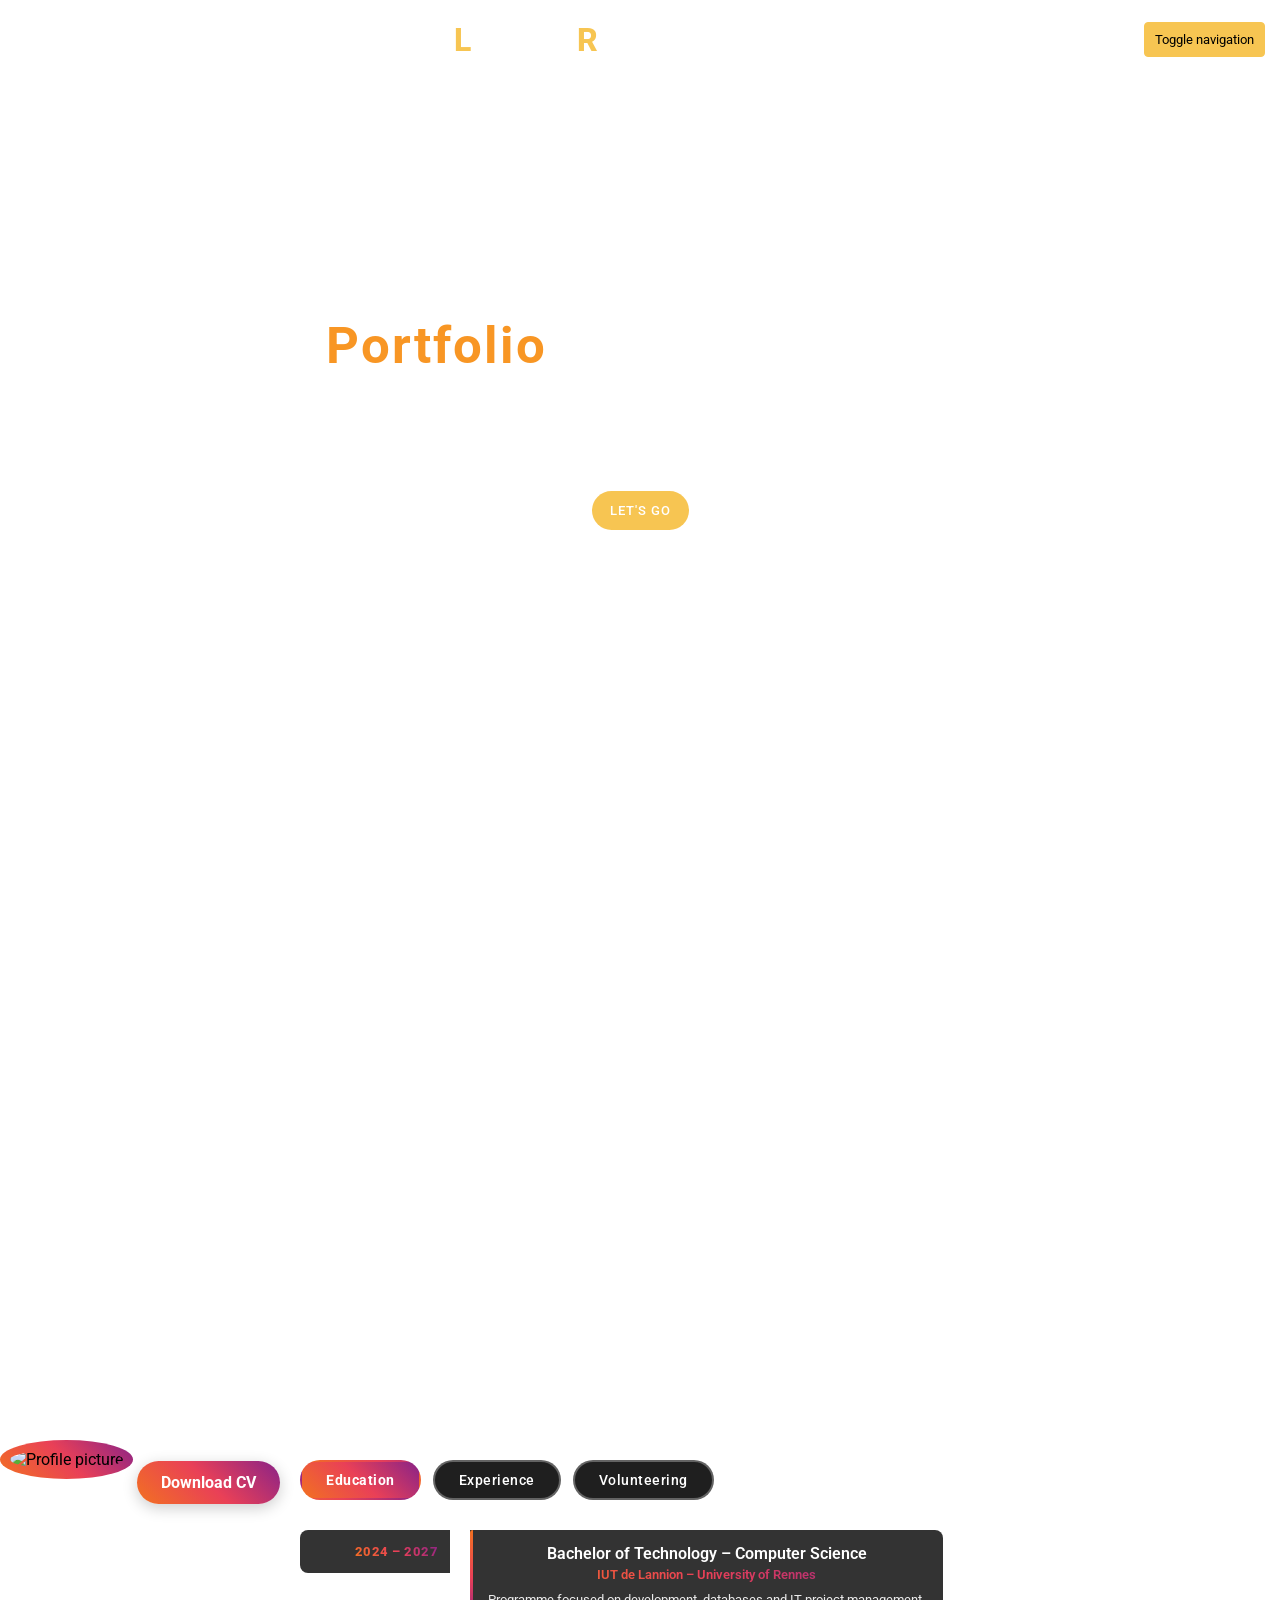
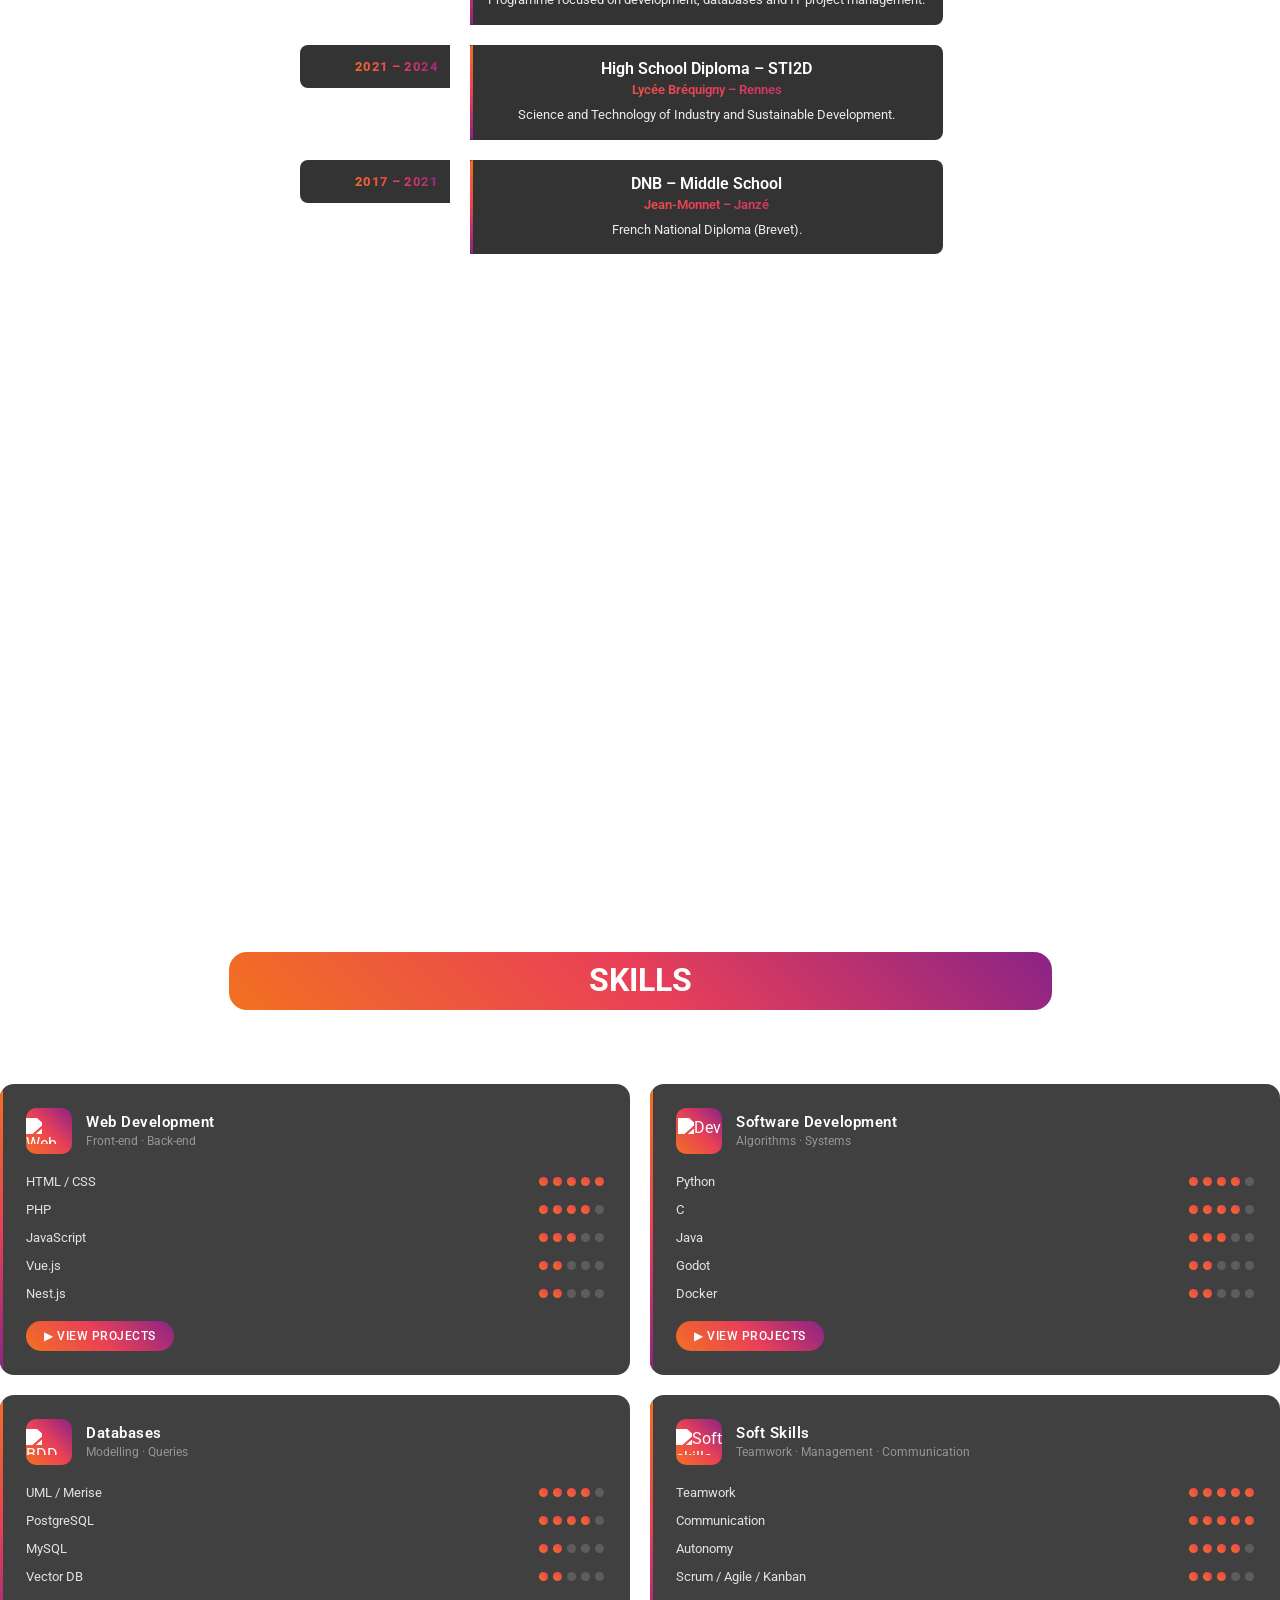
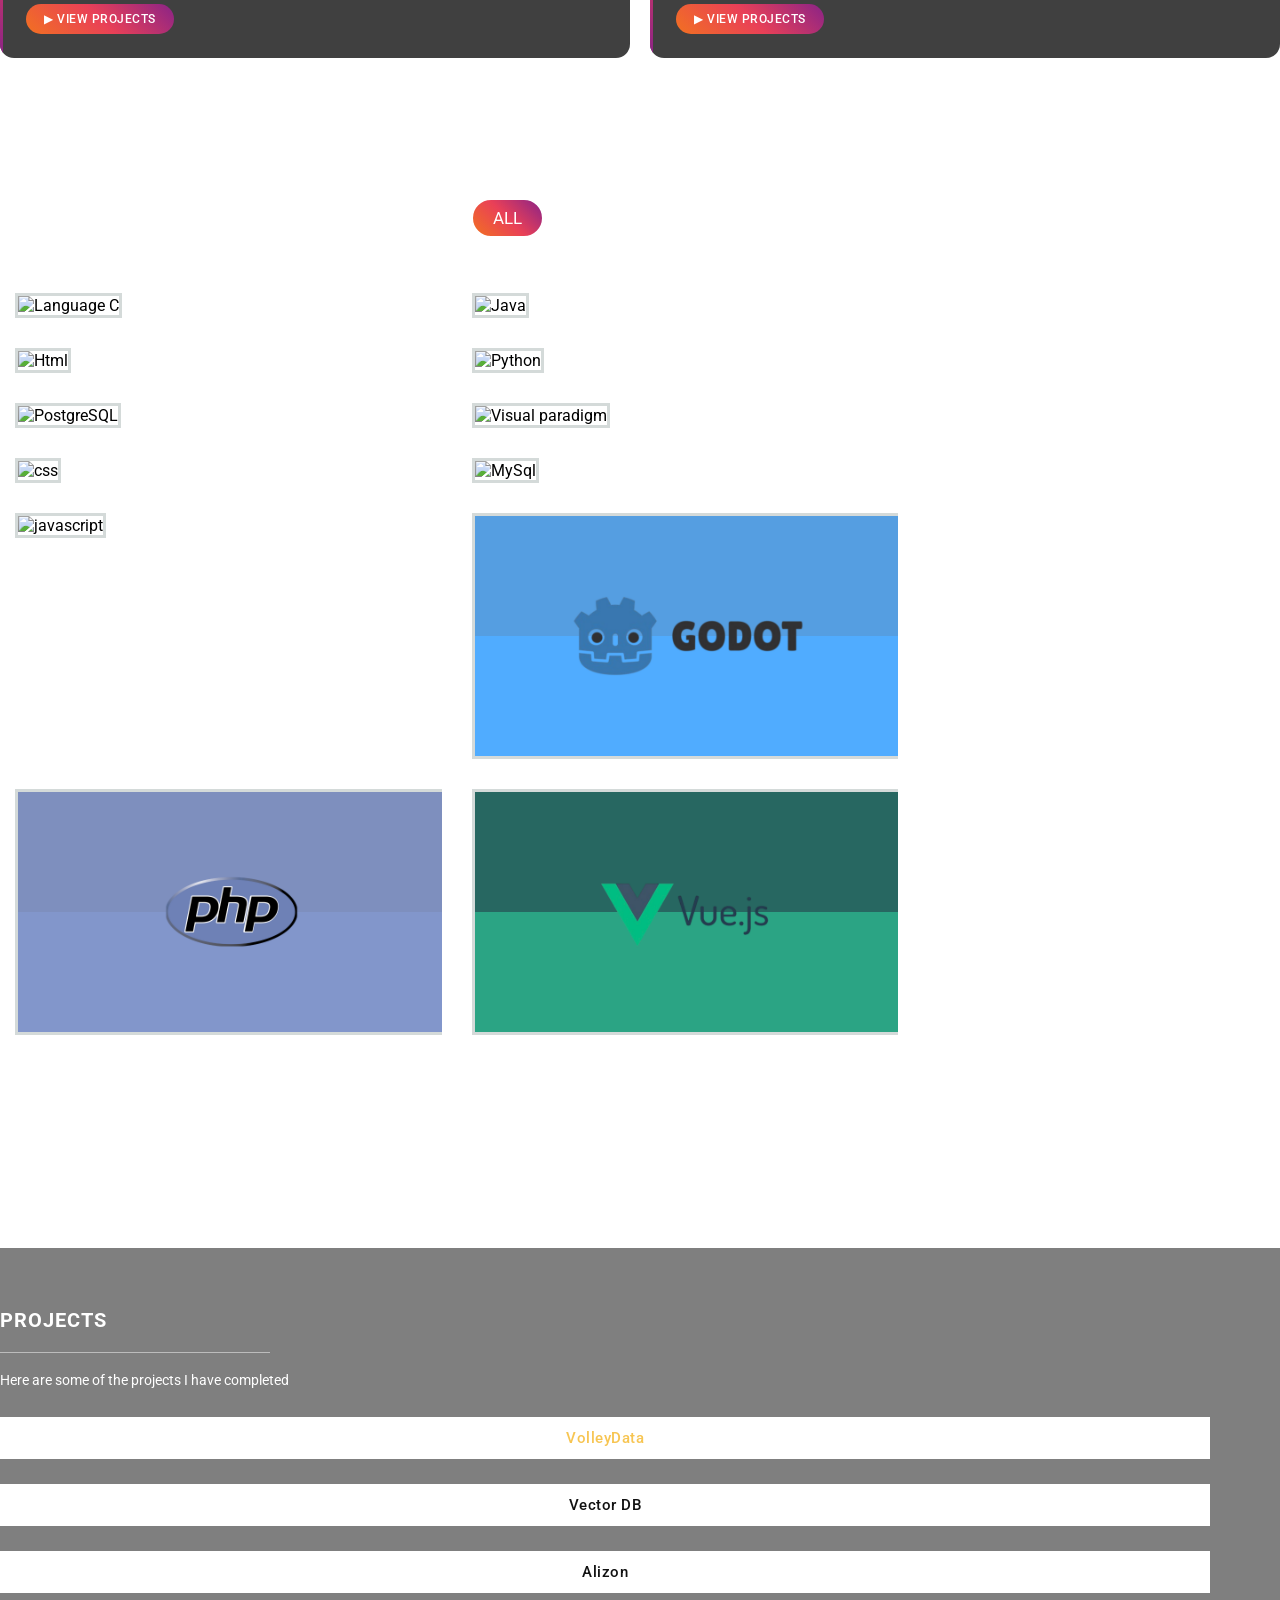
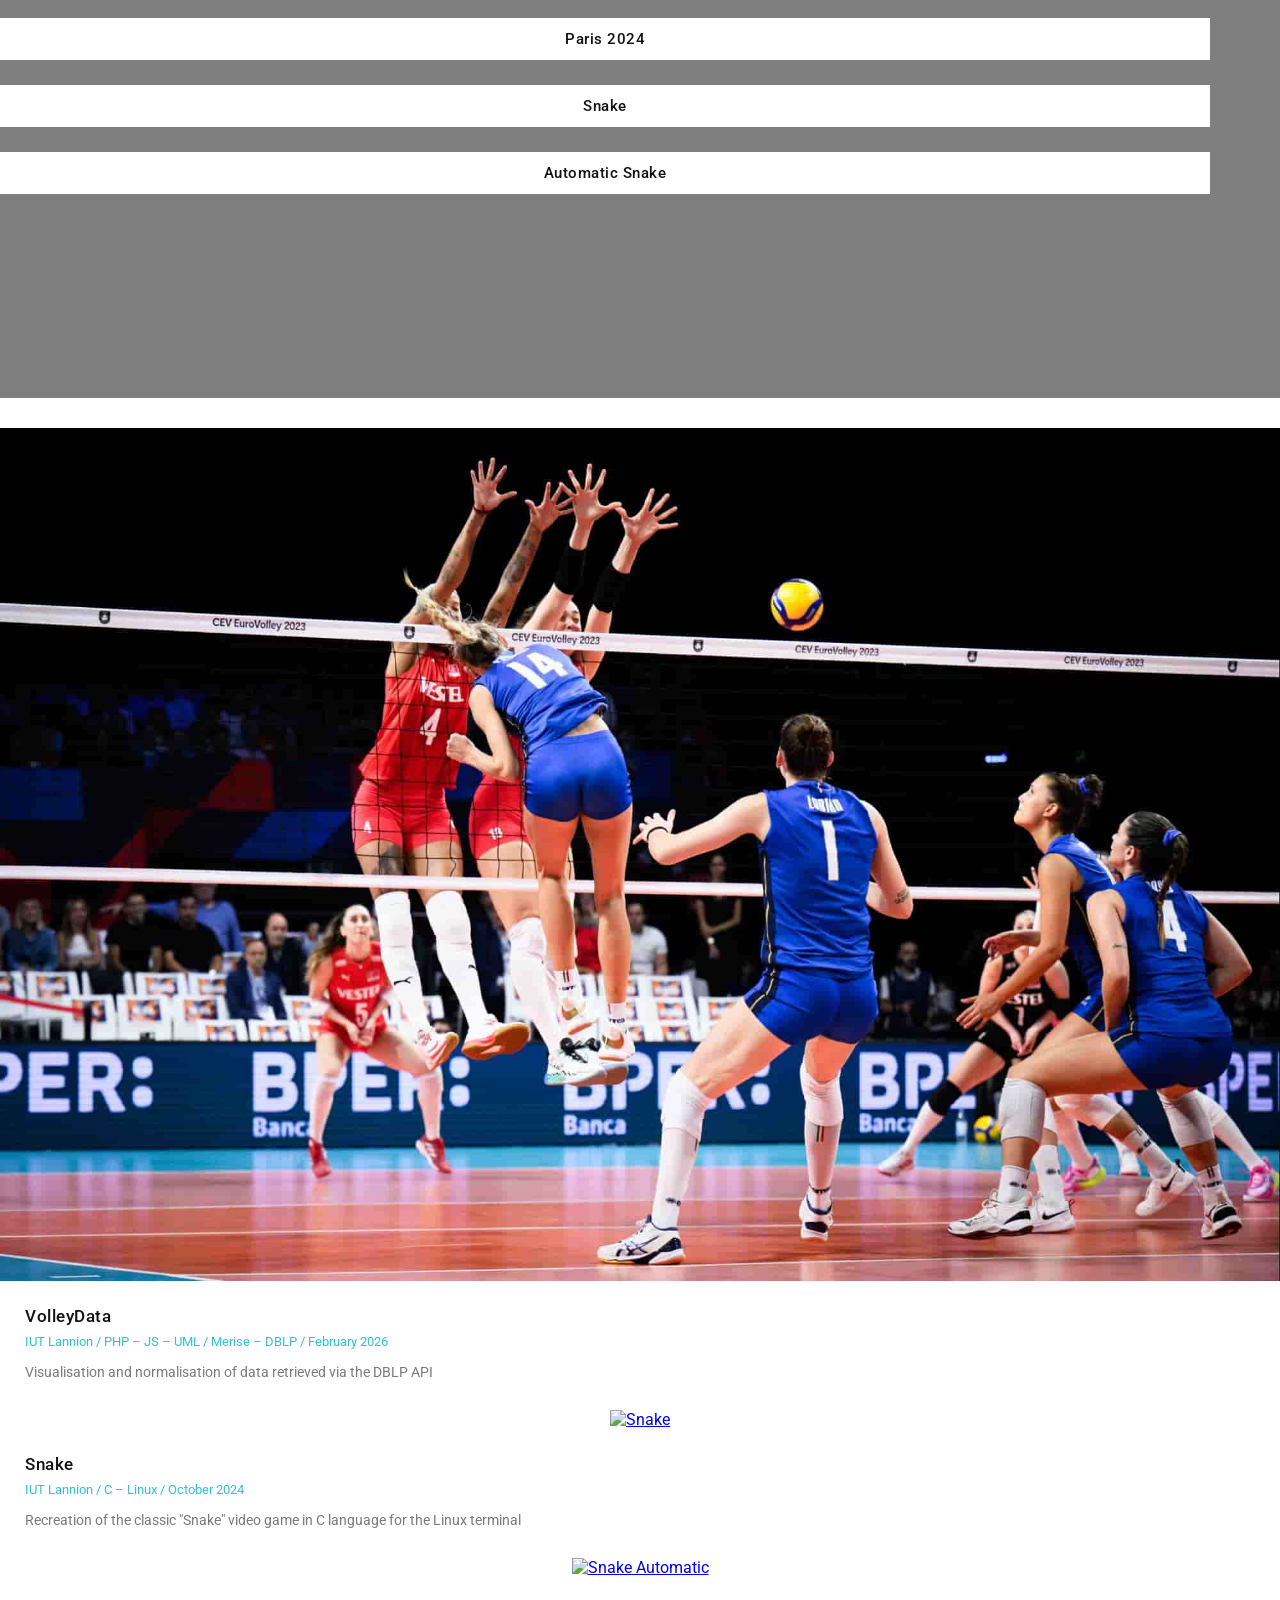
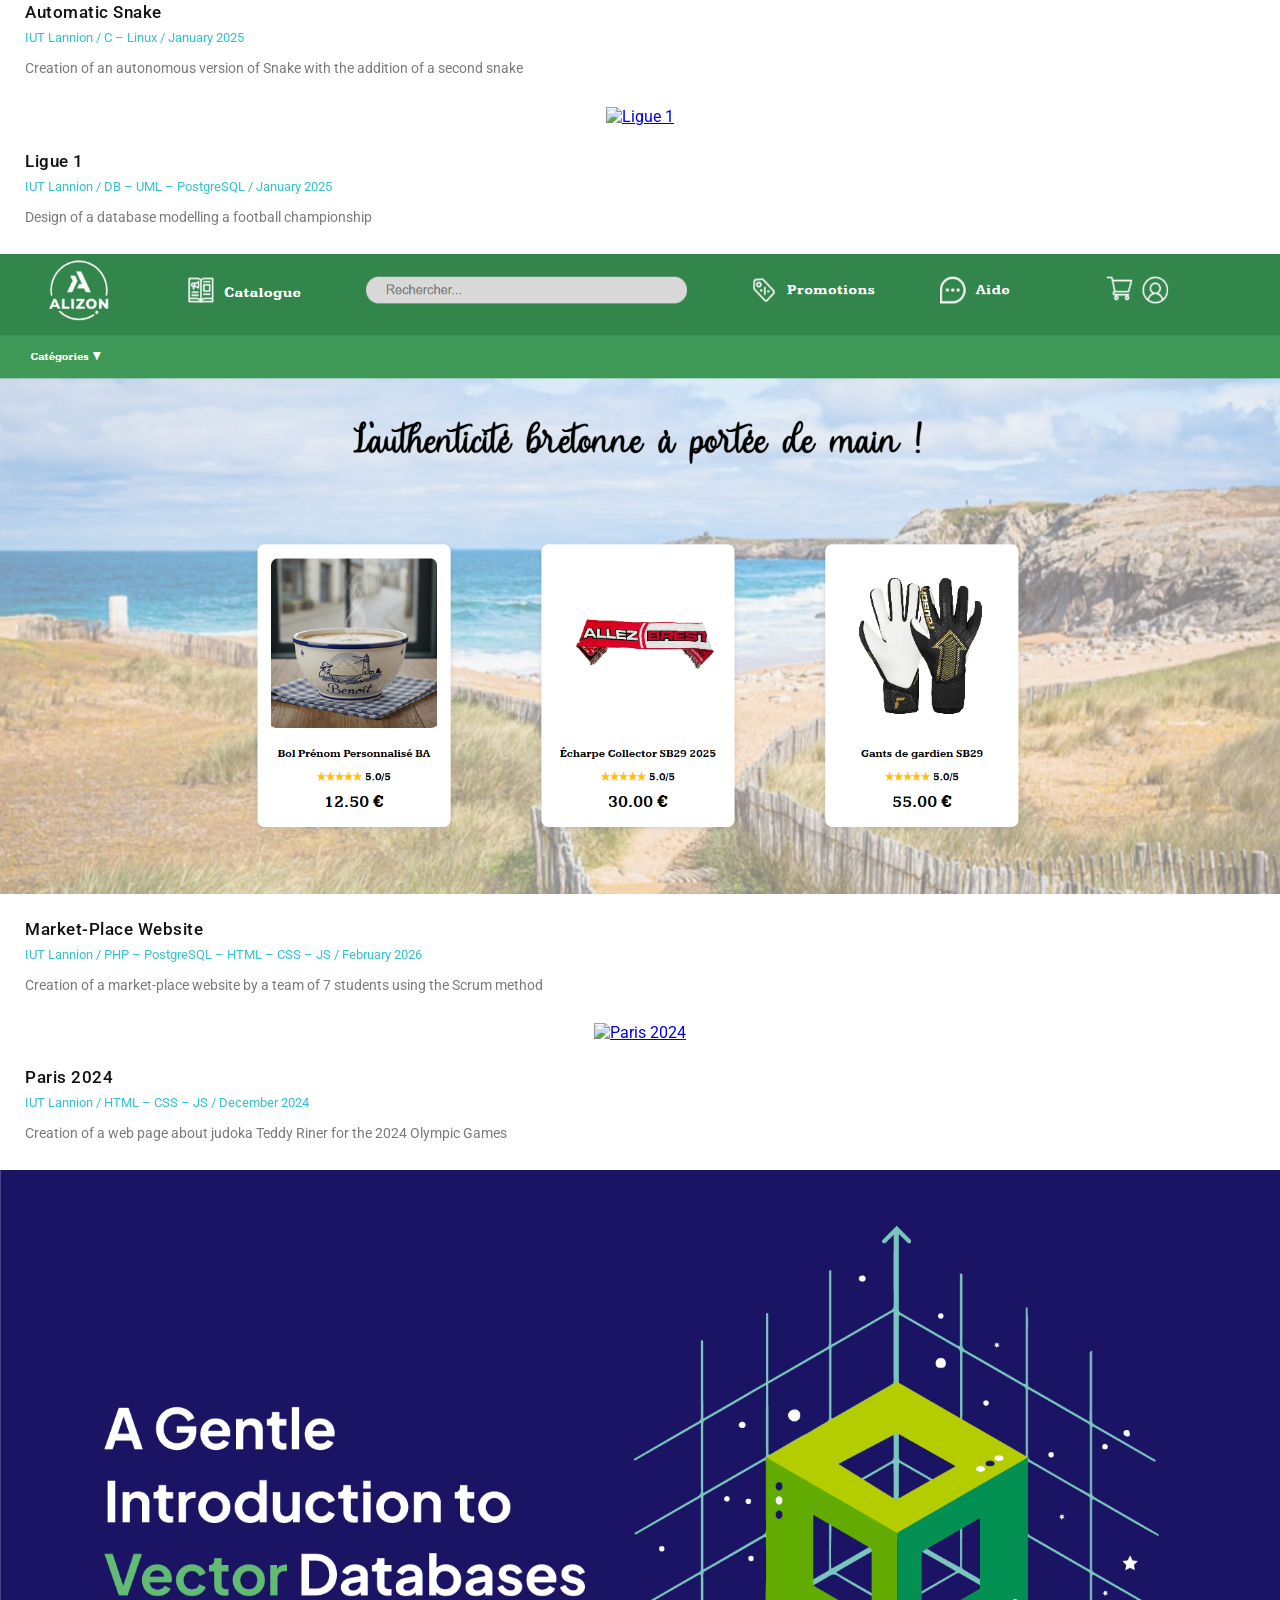
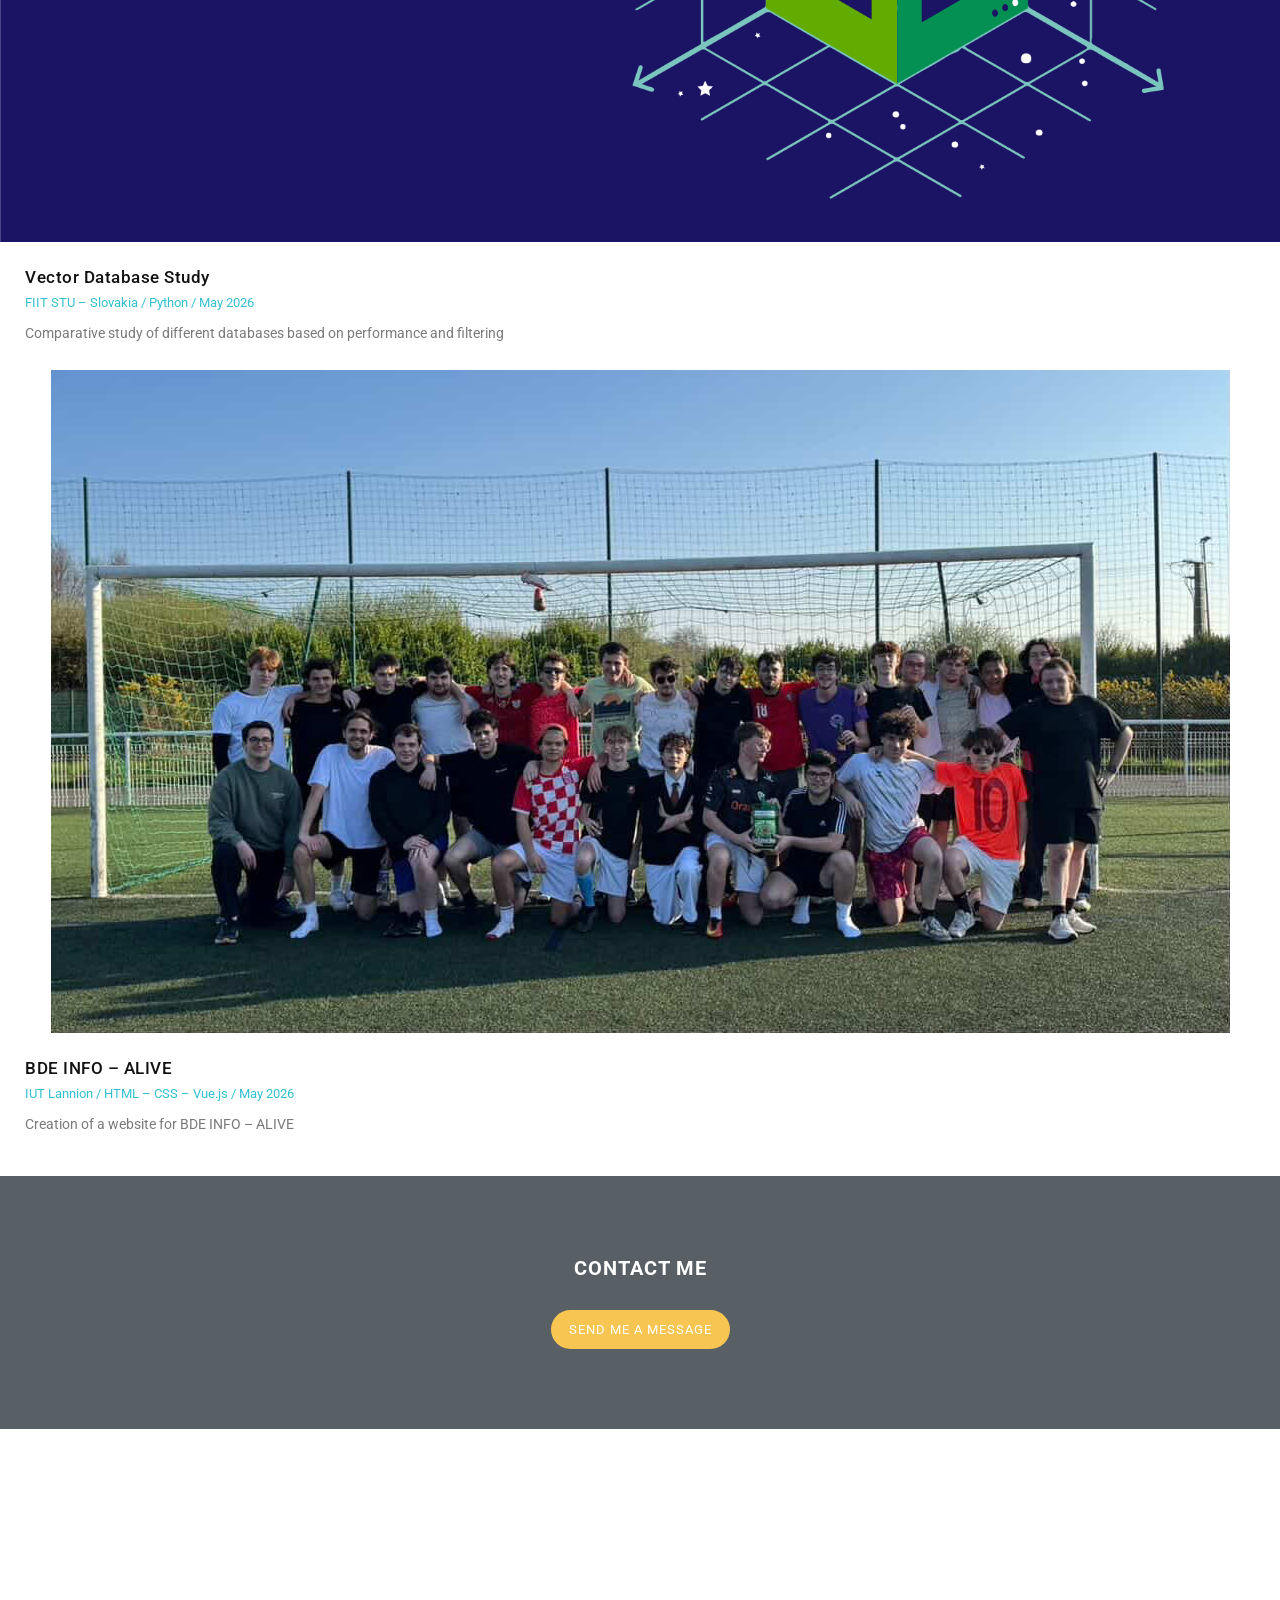
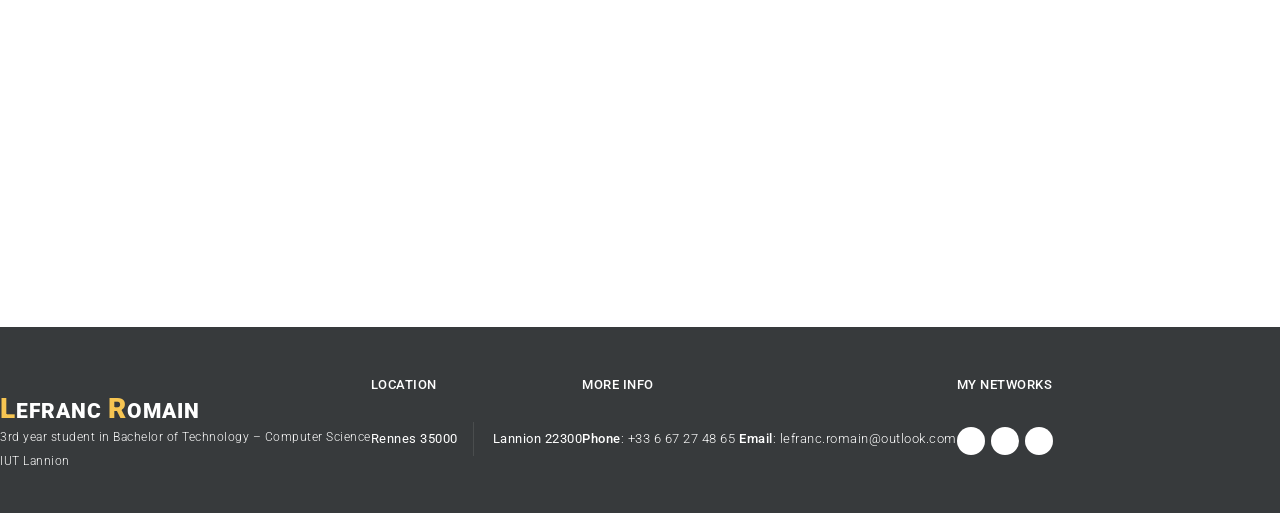
==== commit 71bf5b67: "Fix year" ====
--- a/index_en.html
+++ b/index_en.html
@@ -61,7 +61,7 @@
                 <div class="container">
                     <div class="text-content">
                         <h2><em>Portfolio</em><span> Lefranc</span> Romain</h2>
-                        <p>Second-year student in a Bachelor of Technology in Computer Science at the IUT de Lannion, I am looking for a work-study placement in data exploitation and/or web development.</p>
+                        <p>Third-year student in a Bachelor of Technology in Computer Science at the IUT de Lannion, I am looking for a work-study placement in data exploitation and/or web development.</p>
                         <div class="primary-button">
                             <a href="#" class="scroll-link" data-id="parcour">Let's go</a>
                         </div>
@@ -1008,7 +1008,7 @@
                     <div class="col-md-4 col-sm-12">
                         <div class="logo">
                             <a class="logo-ft scroll-top"><em>L</em>efranc <em>R</em>omain</a>
-                            <p>2nd year student in Bachelor of Technology – Computer Science
+                            <p>3rd year student in Bachelor of Technology – Computer Science
                         <br>IUT Lannion</p>
                         </div>
                     </div>
